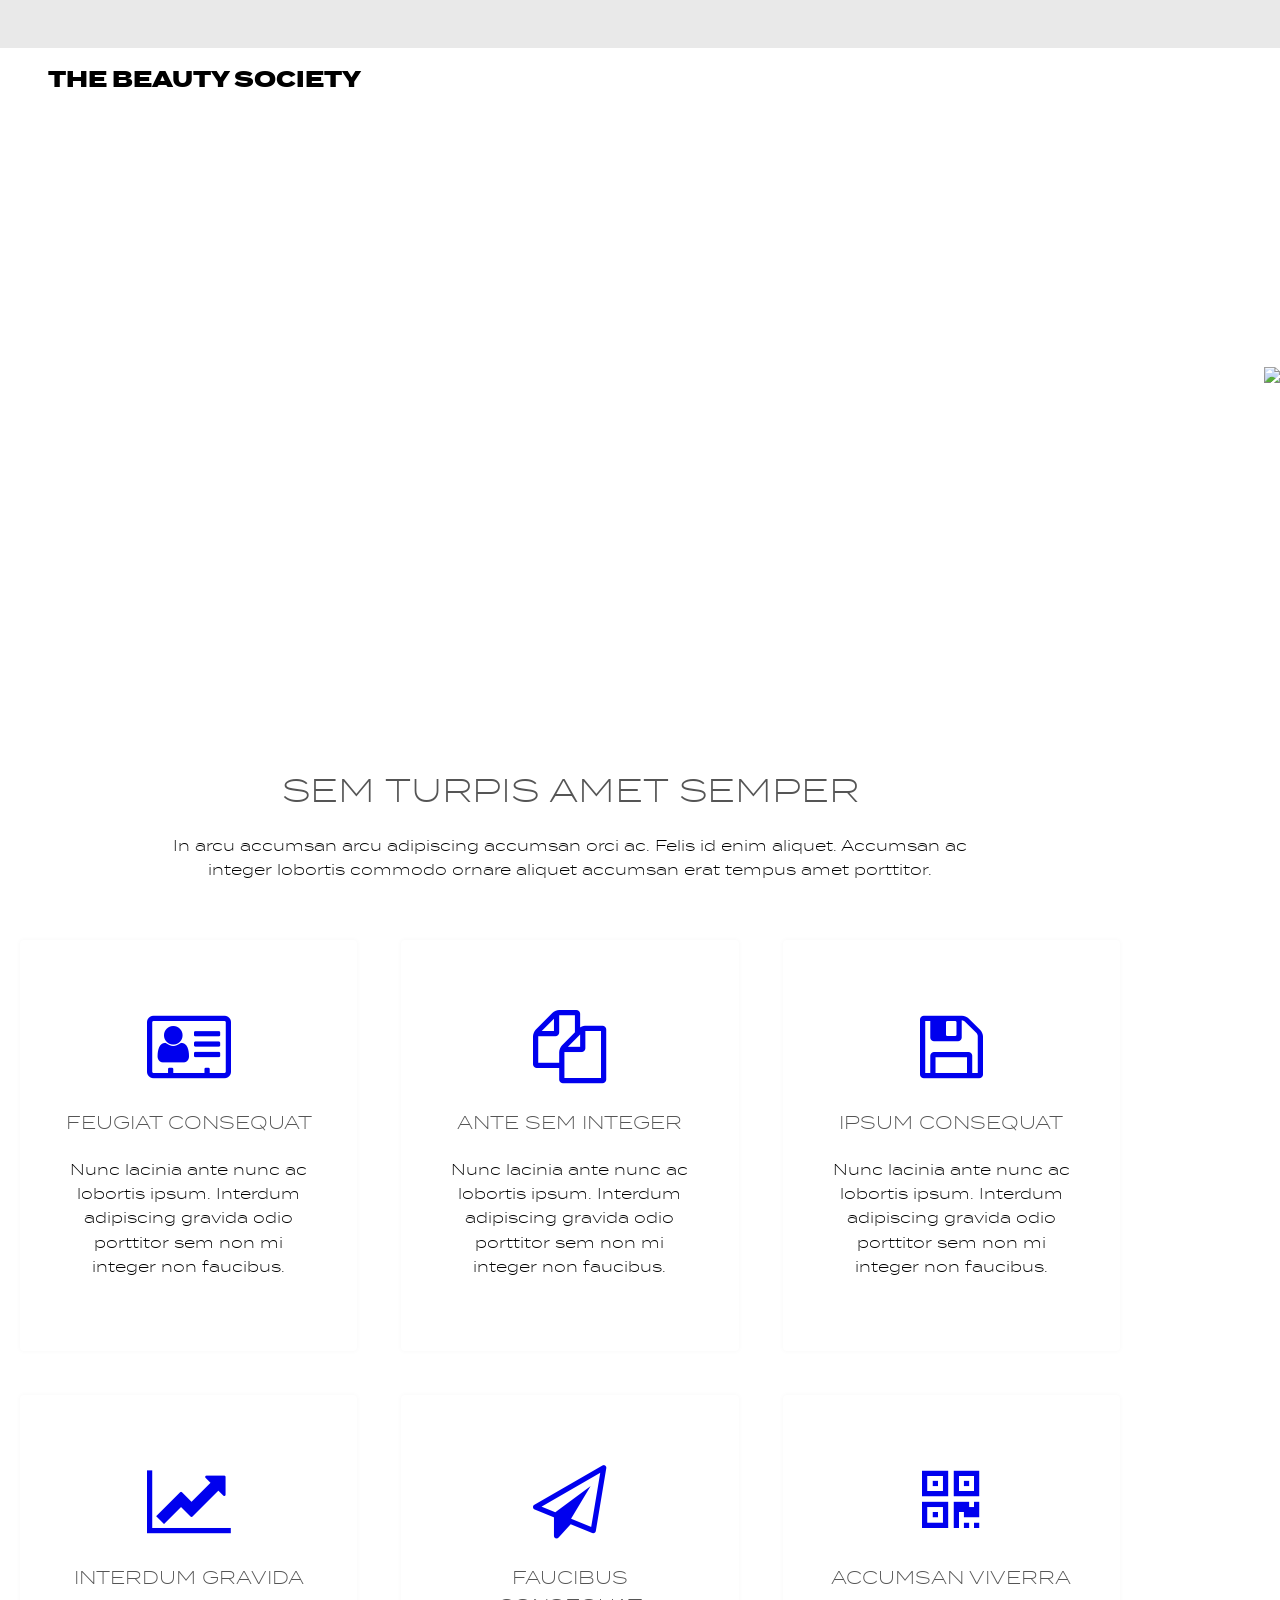
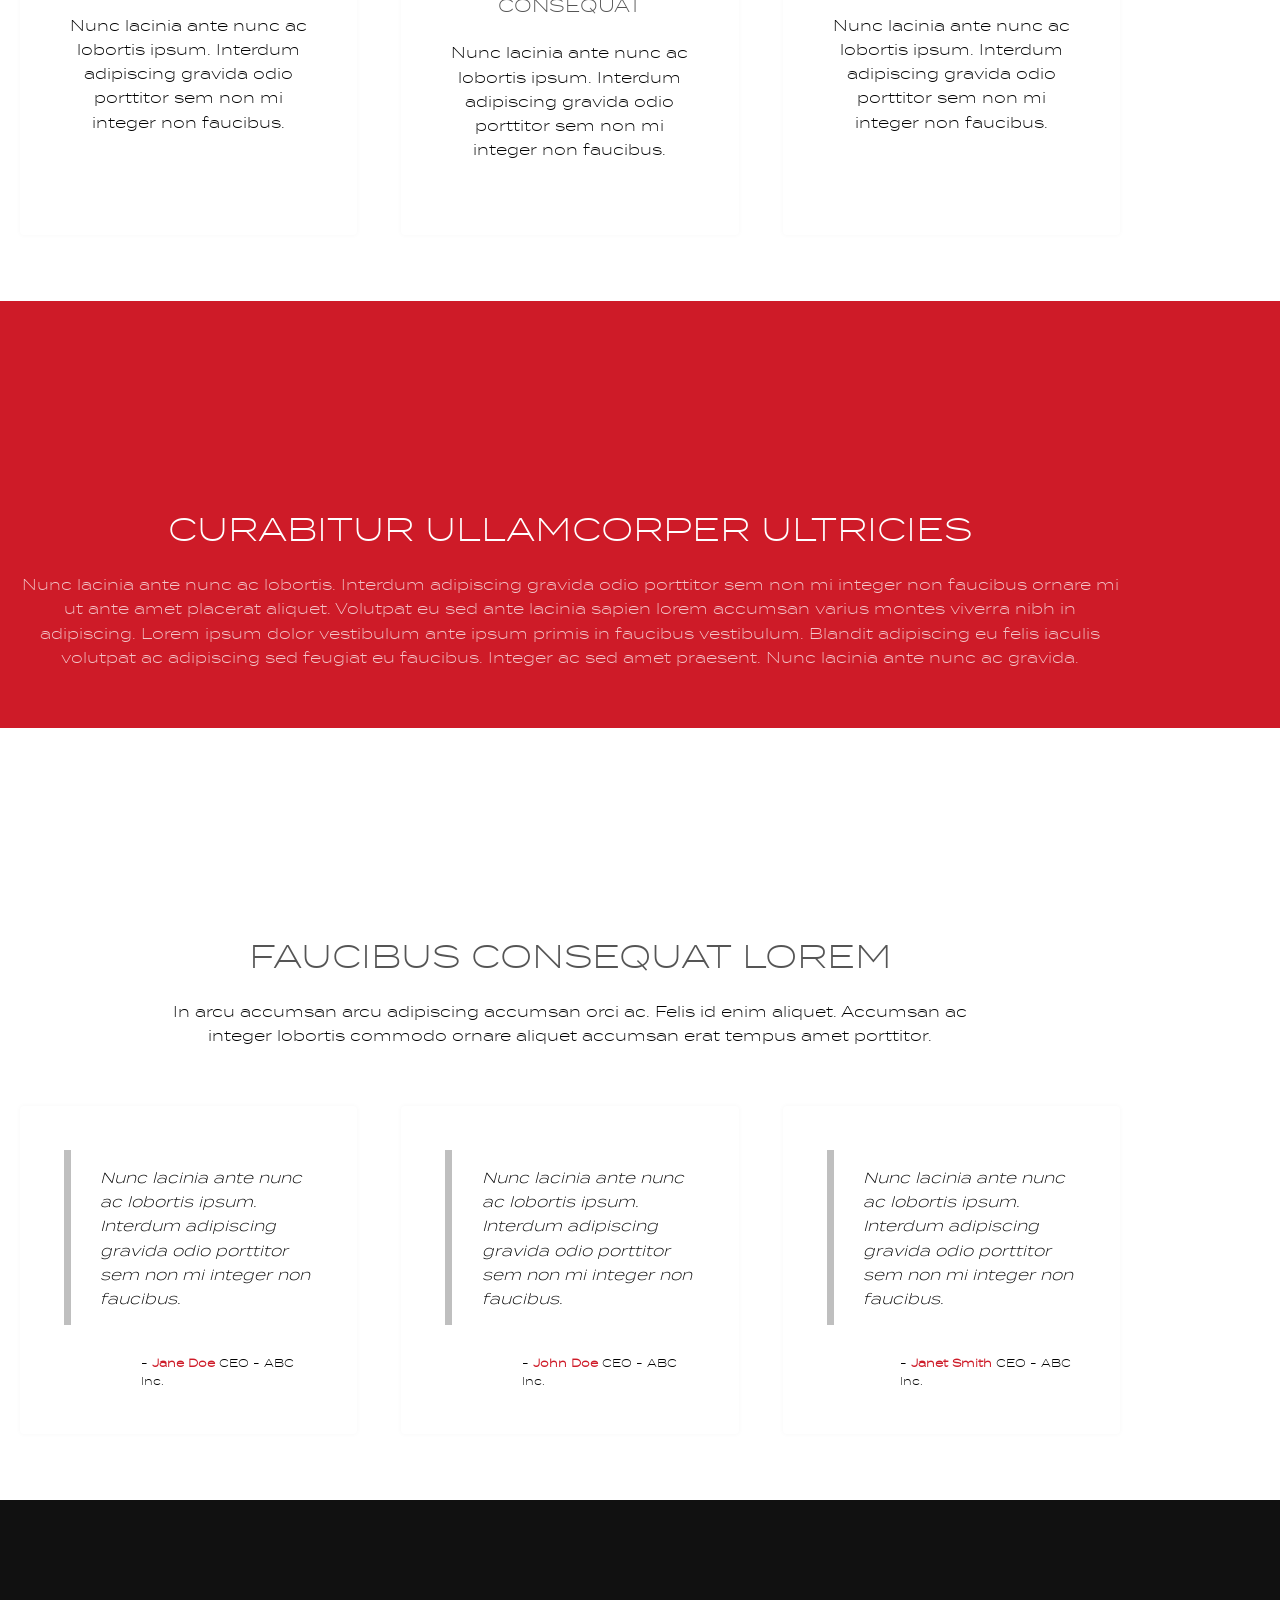
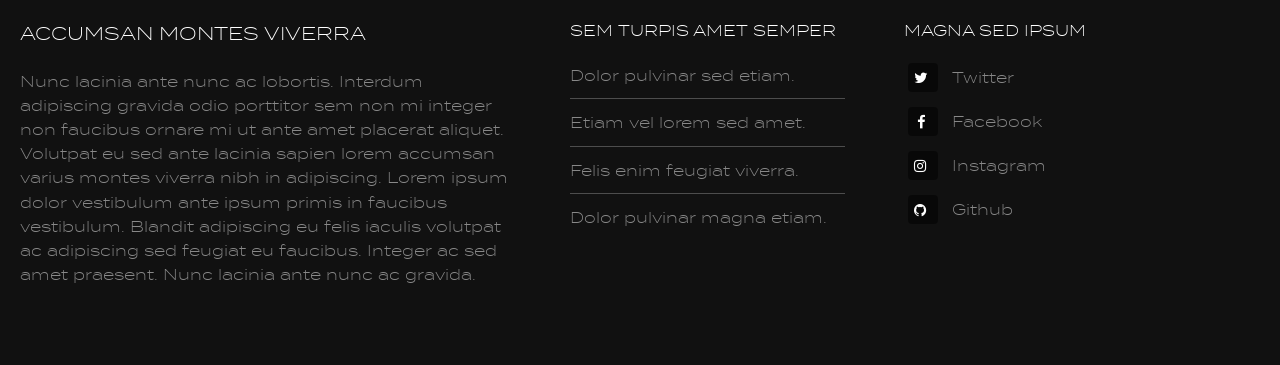
==== index.html @ 1950d548 "Add files via upload" ====
<!DOCTYPE HTML>

<html>
	<head>
		<title>The Beauty Society - Yorkville</title>
		<meta charset="utf-8" />
		<meta name="viewport" content="width=device-width, initial-scale=1, user-scalable=no" />
		<meta name="description" content="" />
		<meta name="keywords" content="" />
		<link rel="stylesheet" href="assets/css/main.css" />
	</head>
	<body class="is-preload">

		<!-- Header -->
			<header id="header">
				<a class="logo" href="index.html">THE BEAUTY SOCIETY</a>
			</header>

		<!-- Banner -->
			<section id="banner">
				<div class="inner">
					<h1>Relax & Renew</h1>
					<p>Our experts provide an array of injection services such as Botox, Dysport, Dermal Fillers, PRP , and others that all reduce the appearance of ageing and give your face, hair and body smoother and younger appearance.</p>
				</div>
				<div class="inner_banner">
					<img src="images/1.jpg">
				</div>
				
			</section>

		<!-- Highlights -->
			<section class="wrapper">
				<div class="inner">
					<header class="special">
						<h2>Sem turpis amet semper</h2>
						<p>In arcu accumsan arcu adipiscing accumsan orci ac. Felis id enim aliquet. Accumsan ac integer lobortis commodo ornare aliquet accumsan erat tempus amet porttitor.</p>
					</header>
					<div class="highlights">
						<section>
							<div class="content">
								<header>
									<a href="#" class="icon fa-vcard-o"><span class="label">Icon</span></a>
									<h3>Feugiat consequat</h3>
								</header>
								<p>Nunc lacinia ante nunc ac lobortis ipsum. Interdum adipiscing gravida odio porttitor sem non mi integer non faucibus.</p>
							</div>
						</section>
						<section>
							<div class="content">
								<header>
									<a href="#" class="icon fa-files-o"><span class="label">Icon</span></a>
									<h3>Ante sem integer</h3>
								</header>
								<p>Nunc lacinia ante nunc ac lobortis ipsum. Interdum adipiscing gravida odio porttitor sem non mi integer non faucibus.</p>
							</div>
						</section>
						<section>
							<div class="content">
								<header>
									<a href="#" class="icon fa-floppy-o"><span class="label">Icon</span></a>
									<h3>Ipsum consequat</h3>
								</header>
								<p>Nunc lacinia ante nunc ac lobortis ipsum. Interdum adipiscing gravida odio porttitor sem non mi integer non faucibus.</p>
							</div>
						</section>
						<section>
							<div class="content">
								<header>
									<a href="#" class="icon fa-line-chart"><span class="label">Icon</span></a>
									<h3>Interdum gravida</h3>
								</header>
								<p>Nunc lacinia ante nunc ac lobortis ipsum. Interdum adipiscing gravida odio porttitor sem non mi integer non faucibus.</p>
							</div>
						</section>
						<section>
							<div class="content">
								<header>
									<a href="#" class="icon fa-paper-plane-o"><span class="label">Icon</span></a>
									<h3>Faucibus consequat</h3>
								</header>
								<p>Nunc lacinia ante nunc ac lobortis ipsum. Interdum adipiscing gravida odio porttitor sem non mi integer non faucibus.</p>
							</div>
						</section>
						<section>
							<div class="content">
								<header>
									<a href="#" class="icon fa-qrcode"><span class="label">Icon</span></a>
									<h3>Accumsan viverra</h3>
								</header>
								<p>Nunc lacinia ante nunc ac lobortis ipsum. Interdum adipiscing gravida odio porttitor sem non mi integer non faucibus.</p>
							</div>
						</section>
					</div>
				</div>
			</section>

		<!-- CTA -->
			<section id="cta" class="wrapper">
				<div class="inner">
					<h2>Curabitur ullamcorper ultricies</h2>
					<p>Nunc lacinia ante nunc ac lobortis. Interdum adipiscing gravida odio porttitor sem non mi integer non faucibus ornare mi ut ante amet placerat aliquet. Volutpat eu sed ante lacinia sapien lorem accumsan varius montes viverra nibh in adipiscing. Lorem ipsum dolor vestibulum ante ipsum primis in faucibus vestibulum. Blandit adipiscing eu felis iaculis volutpat ac adipiscing sed feugiat eu faucibus. Integer ac sed amet praesent. Nunc lacinia ante nunc ac gravida.</p>
				</div>
			</section>

		<!-- Testimonials -->
			<section class="wrapper">
				<div class="inner">
					<header class="special">
						<h2>Faucibus consequat lorem</h2>
						<p>In arcu accumsan arcu adipiscing accumsan orci ac. Felis id enim aliquet. Accumsan ac integer lobortis commodo ornare aliquet accumsan erat tempus amet porttitor.</p>
					</header>
					<div class="testimonials">
						<section>
							<div class="content">
								<blockquote>
									<p>Nunc lacinia ante nunc ac lobortis ipsum. Interdum adipiscing gravida odio porttitor sem non mi integer non faucibus.</p>
								</blockquote>
								<div class="author">
									<div class="image">
								<!-- 		<img src="images/pic01.jpg" alt="" /> -->
									</div>
									<p class="credit">- <strong>Jane Doe</strong> <span>CEO - ABC Inc.</span></p>
								</div>
							</div>
						</section>
						<section>
							<div class="content">
								<blockquote>
									<p>Nunc lacinia ante nunc ac lobortis ipsum. Interdum adipiscing gravida odio porttitor sem non mi integer non faucibus.</p>
								</blockquote>
								<div class="author">
									<div class="image">
								<!-- 		<img src="images/pic03.jpg" alt="" /> -->
									</div>
									<p class="credit">- <strong>John Doe</strong> <span>CEO - ABC Inc.</span></p>
								</div>
							</div>
						</section>
						<section>
							<div class="content">
								<blockquote>
									<p>Nunc lacinia ante nunc ac lobortis ipsum. Interdum adipiscing gravida odio porttitor sem non mi integer non faucibus.</p>
								</blockquote>
								<div class="author">
									<div class="image">
							<!-- 			<img src="images/pic02.jpg" alt="" /> -->
									</div>
									<p class="credit">- <strong>Janet Smith</strong> <span>CEO - ABC Inc.</span></p>
								</div>
							</div>
						</section>
					</div>
				</div>
			</section>

		<!-- Footer -->
			<footer id="footer">
				<div class="inner">
					<div class="content">
						<section>
							<h3>Accumsan montes viverra</h3>
							<p>Nunc lacinia ante nunc ac lobortis. Interdum adipiscing gravida odio porttitor sem non mi integer non faucibus ornare mi ut ante amet placerat aliquet. Volutpat eu sed ante lacinia sapien lorem accumsan varius montes viverra nibh in adipiscing. Lorem ipsum dolor vestibulum ante ipsum primis in faucibus vestibulum. Blandit adipiscing eu felis iaculis volutpat ac adipiscing sed feugiat eu faucibus. Integer ac sed amet praesent. Nunc lacinia ante nunc ac gravida.</p>
						</section>
						<section>
							<h4>Sem turpis amet semper</h4>
							<ul class="alt">
								<li><a href="#">Dolor pulvinar sed etiam.</a></li>
								<li><a href="#">Etiam vel lorem sed amet.</a></li>
								<li><a href="#">Felis enim feugiat viverra.</a></li>
								<li><a href="#">Dolor pulvinar magna etiam.</a></li>
							</ul>
						</section>
						<section>
							<h4>Magna sed ipsum</h4>
							<ul class="plain">
								<li><a href="#"><i class="icon fa-twitter">&nbsp;</i>Twitter</a></li>
								<li><a href="#"><i class="icon fa-facebook">&nbsp;</i>Facebook</a></li>
								<li><a href="#"><i class="icon fa-instagram">&nbsp;</i>Instagram</a></li>
								<li><a href="#"><i class="icon fa-github">&nbsp;</i>Github</a></li>
							</ul>
						</section>
					</div>
				</div>
			</footer>

		<!-- Scripts -->
			<script src="assets/js/jquery.min.js"></script>
			<script src="assets/js/browser.min.js"></script>
			<script src="assets/js/breakpoints.min.js"></script>
			<script src="assets/js/util.js"></script>
			<script src="assets/js/main.js"></script>

	</body>
</html>
---- assets/css/main.css ----
@import url(font-awesome.min.css);
@import url("https://fonts.googleapis.com/css?family=Raleway:200,300,400,500,600");

@font-face {
    font-family: 'terminabold';
    src: url('fonts/termina-bold-webfont.woff2') format('woff2'),
         url('fonts/termina-bold-webfont.woff') format('woff');
    font-weight: normal;
    font-style: normal;

}




@font-face {
    font-family: 'terminaheavy';
    src: url('fonts/termina-heavy-webfont.woff2') format('woff2'),
         url('fonts/termina-heavy-webfont.woff') format('woff');
    font-weight: normal;
    font-style: normal;

}




@font-face {
    font-family: 'terminalight';
    src: url('fonts/termina-light-webfont.woff2') format('woff2'),
         url('fonts/termina-light-webfont.woff') format('woff');
    font-weight: normal;
    font-style: normal;

}



@-ms-viewport {
  width: device-width; }
body {
  -ms-overflow-style: scrollbar; }

@media screen and (max-width: 480px) {
  html, body {
    min-width: 320px; } }
html {
  box-sizing: border-box; }

*, *:before, *:after {
  box-sizing: inherit; }

body {
  background: #ffffff; }
  body.is-preload *, body.is-preload *:before, body.is-preload *:after {
    -moz-animation: none !important;
    -webkit-animation: none !important;
    -ms-animation: none !important;
    animation: none !important;
    -moz-transition: none !important;
    -webkit-transition: none !important;
    -ms-transition: none !important;
    transition: none !important; }

html, body, div, span, applet, object,
iframe, h1, h2, h3, h4, h5, h6, p, blockquote,
pre, a, abbr, acronym, address, big, cite,
code, del, dfn, em, img, ins, kbd, q, s, samp,
small, strike, strong, sub, sup, tt, var, b,
u, i, center, dl, dt, dd, ol, ul, li, fieldset,
form, label, legend, table, caption, tbody,
tfoot, thead, tr, th, td, article, aside,
canvas, details, embed, figure, figcaption,
footer, header, hgroup, menu, nav, output, ruby,
section, summary, time, mark, audio, video {
  margin: 0;
  padding: 0;
  border: 0;
  font-size: 100%;
  font: inherit;
  vertical-align: baseline; }

article, aside, details, figcaption, figure,
footer, header, hgroup, menu, nav, section {
  display: block; }

ol, ul {
  list-style: none; }

blockquote, q {
  quotes: none; }
  blockquote:before, blockquote:after, q:before, q:after {
    content: '';
    content: none; }

table {
  border-collapse: collapse;
  border-spacing: 0; }

body {
  -webkit-text-size-adjust: none; }

mark {
  background-color: transparent;
  color: inherit; }

input::-moz-focus-inner {
  border: 0;
  padding: 0; }

input, select, textarea {
  -moz-appearance: none;
  -webkit-appearance: none;
  -ms-appearance: none;
  appearance: none; }

/* Typography */
html {
  font-size: 13pt; }
  @media screen and (max-width: 1680px) {
    html {
      font-size: 11pt; } }
  @media screen and (max-width: 980px) {
    html {
      font-size: 12pt; } }
  @media screen and (max-width: 480px) {
    html {
      font-size: 11pt; } }

body {
  background-color: #ffffff;
  color: #000000; }

.logo{
  font-family: 'terminaheavy', sans-serif;
  font-size: 1rem;
  line-height: 1.65; }
body{
  font-family: 'terminalight', sans-serif;
  font-size: 1rem;
  line-height: 1.65; }


strong, b {
  font-weight: 600; }

em, i {
  font-style: italic; }

p {
  margin: 0 0 2rem 0; }

header.special {
  text-align: center;
  margin-bottom: 4rem; }
  header.special p {
    max-width: 75%;
    margin-left: auto;
    margin-right: auto; }

h1, h2, h3, h4, h5, h6 {
  font-weight: 300;
  line-height: 1.5;
  text-transform: uppercase;
  margin: 0 0 1.5rem 0; }
  h1 a, h2 a, h3 a, h4 a, h5 a, h6 a {
    color: inherit;
    text-decoration: none; }

h1 {
  font-size: 2rem;
  line-height: 1.2; }

h2 {
  font-size: 2.25rem;
  line-height: 1.3; }

h3 {
  font-size: 1.25rem; }

h4 {
  font-size: 1rem; }

h5 {
  font-size: 0.9rem; }

h6 {
  font-size: 0.7rem; }

@media screen and (max-width: 736px) {
  h1 {
    font-size: 2.75rem;
    line-height: 1.3; }

  h2 {
    font-size: 1.75rem;
    line-height: 1.5; }

  h3 {
    font-size: 1.25rem; } }
sub {
  font-size: 0.8rem;
  position: relative;
  top: 0.5rem; }

sup {
  font-size: 0.8rem;
  position: relative;
  top: -0.5rem; }

blockquote {
  border-left: solid 0.5rem;
  font-style: italic;
  margin: 0 0 2rem 0;
  padding: 1rem 0 1rem 2rem; }

code {
  border-radius: 4px;
  border: solid 1px;
  font-family: "Courier New", monospace;
  font-size: 0.9rem;
  margin: 0 0.25rem;
  padding: 0.25rem 0.65rem; }

pre {
  -webkit-overflow-scrolling: touch;
  font-family: "Courier New", monospace;
  font-size: 0.9rem;
  margin: 0 0 2rem 0; }
  pre code {
    display: block;
    line-height: 1.75;
    padding: 1rem 1.5rem;
    overflow-x: auto; }

hr {
  border: 0;
  border-bottom: solid 1px;
  margin: 2rem 0; }
  hr.major {
    margin: 4rem 0; }

input, select, textarea {
  color: #555555; }

strong, b {
  color: #555555; }

h1, h2, h3, h4, h5, h6 {
  color: #555555; }

blockquote {
  border-left-color: rgba(0, 0, 0, 0.25); }

code {
  background: rgba(0, 0, 0, 0.075);
  border-color: rgba(0, 0, 0, 0.25); }

hr {
  border-bottom-color: rgba(0, 0, 0, 0.25); }

/* Inner */
.inner {
  margin: 20px;
  margin-top: 60px;
  width: 75rem;
  max-width: calc(100% - 6rem); }
  @media screen and (max-width: 480px) {
    .inner {
      max-width: calc(100% - 3rem); } }

/* Button */
input[type="submit"],
input[type="reset"],
input[type="button"],
button,
.button {
  -moz-appearance: none;
  -webkit-appearance: none;
  -ms-appearance: none;
  appearance: none;
  -moz-transition: background-color 0.2s ease-in-out, box-shadow 0.2s ease-in-out, color 0.2s ease-in-out;
  -webkit-transition: background-color 0.2s ease-in-out, box-shadow 0.2s ease-in-out, color 0.2s ease-in-out;
  -ms-transition: background-color 0.2s ease-in-out, box-shadow 0.2s ease-in-out, color 0.2s ease-in-out;
  transition: background-color 0.2s ease-in-out, box-shadow 0.2s ease-in-out, color 0.2s ease-in-out;
  border: 0;
  border-radius: 4px;
  cursor: pointer;
  display: inline-block;
  font-weight: 600;
  height: 3.25rem;
  line-height: 3.25rem;
  padding: 0 1.75rem;
  text-align: center;
  text-decoration: none;
  white-space: nowrap; }
  input[type="submit"].small,
  input[type="reset"].small,
  input[type="button"].small,
  button.small,
  .button.small {
    font-size: 0.8rem;
    height: 2.4375rem;
    line-height: 2.4375rem;
    padding: 0 1.25rem; }
  input[type="submit"].large,
  input[type="reset"].large,
  input[type="button"].large,
  button.large,
  .button.large {
    font-size: 1.35rem;
    height: 4.0625rem;
    line-height: 4.0625rem;
    padding: 0 2rem; }
  input[type="submit"].wide,
  input[type="reset"].wide,
  input[type="button"].wide,
  button.wide,
  .button.wide {
    min-width: 13rem; }
  input[type="submit"].icon:before,
  input[type="reset"].icon:before,
  input[type="button"].icon:before,
  button.icon:before,
  .button.icon:before {
    margin-right: 0.5rem; }
  input[type="submit"].fit,
  input[type="reset"].fit,
  input[type="button"].fit,
  button.fit,
  .button.fit {
    width: 100%; }
  input[type="submit"].disabled, input[type="submit"]:disabled,
  input[type="reset"].disabled,
  input[type="reset"]:disabled,
  input[type="button"].disabled,
  input[type="button"]:disabled,
  button.disabled,
  button:disabled,
  .button.disabled,
  .button:disabled {
    pointer-events: none;
    opacity: 0.25; }

input[type="submit"],
input[type="reset"],
input[type="button"],
button,
.button {
  background-color: transparent;
  box-shadow: inset 0 0 0 1px #555555;
  color: #555555 !important; }
  input[type="submit"]:hover,
  input[type="reset"]:hover,
  input[type="button"]:hover,
  button:hover,
  .button:hover {
    box-shadow: inset 0 0 0 1px #ce1b28;
    color: #ce1b28 !important; }
    input[type="submit"]:hover:active,
    input[type="reset"]:hover:active,
    input[type="button"]:hover:active,
    button:hover:active,
    .button:hover:active {
      background-color: rgba(206, 27, 40, 0.25); }
  input[type="submit"].primary,
  input[type="reset"].primary,
  input[type="button"].primary,
  button.primary,
  .button.primary {
    box-shadow: none;
    background-color: #ce1b28;
    color: #ffffff !important; }
    input[type="submit"].primary:hover,
    input[type="reset"].primary:hover,
    input[type="button"].primary:hover,
    button.primary:hover,
    .button.primary:hover {
      background-color: #e2212f;
      box-shadow: none; }
      input[type="submit"].primary:hover:active,
      input[type="reset"].primary:hover:active,
      input[type="button"].primary:hover:active,
      button.primary:hover:active,
      .button.primary:hover:active {
        background-color: #b71824; }

/* Form */
form {
  margin: 0 0 2rem 0; }

input[type="text"],
input[type="password"],
input[type="email"],
input[type="tel"],
input[type="search"],
input[type="url"],
select,
textarea {
  -moz-appearance: none;
  -webkit-appearance: none;
  -ms-appearance: none;
  appearance: none;
  border-radius: 4px;
  border: none;
  border: solid 1px;
  color: inherit;
  display: block;
  outline: 0;
  padding: 0 1rem;
  text-decoration: none;
  width: 100%; }
  input[type="text"]:invalid,
  input[type="password"]:invalid,
  input[type="email"]:invalid,
  input[type="tel"]:invalid,
  input[type="search"]:invalid,
  input[type="url"]:invalid,
  select:invalid,
  textarea:invalid {
    box-shadow: none; }

label {
  display: block;
  font-size: 1rem;
  font-weight: 600;
  margin: 0 0 1rem 0; }

input[type="text"],
input[type="password"],
input[type="email"],
input[type="tel"],
input[type="search"],
input[type="url"] {
  height: 3.25rem; }

select {
  background-size: 1.25rem;
  background-repeat: no-repeat;
  background-position: calc(100% - 1rem) center;
  height: 3.25rem;
  padding-right: 3.25rem;
  text-overflow: ellipsis; }
  select:focus::-ms-value {
    background-color: transparent; }
  select::-ms-expand {
    display: none; }

textarea {
  padding: 0.75rem 1rem; }

input[type="checkbox"],
input[type="radio"] {
  -moz-appearance: none;
  -webkit-appearance: none;
  -ms-appearance: none;
  appearance: none;
  display: block;
  float: left;
  margin-right: -2rem;
  opacity: 0;
  width: 1rem;
  z-index: -1; }
  input[type="checkbox"] + label,
  input[type="radio"] + label {
    text-decoration: none;
    cursor: pointer;
    display: inline-block;
    font-size: 1rem;
    font-weight: 400;
    padding-left: 2.825rem;
    padding-right: 0.875rem;
    position: relative; }
    input[type="checkbox"] + label:before,
    input[type="radio"] + label:before {
      -moz-osx-font-smoothing: grayscale;
      -webkit-font-smoothing: antialiased;
      font-family: FontAwesome;
      font-style: normal;
      font-weight: normal;
      text-transform: none !important; }
    input[type="checkbox"] + label:before,
    input[type="radio"] + label:before {
      border-radius: 4px;
      border: solid 1px;
      content: '';
      display: inline-block;
      height: 1.95rem;
      left: 0;
      line-height: 1.86875rem;
      position: absolute;
      text-align: center;
      top: -0.1625rem;
      width: 1.95rem; }
  input[type="checkbox"]:checked + label:before,
  input[type="radio"]:checked + label:before {
    content: '\f00c'; }

input[type="checkbox"] + label:before {
  border-radius: 4px; }

input[type="radio"] + label:before {
  border-radius: 100%; }

::-webkit-input-placeholder {
  opacity: 1.0; }

:-moz-placeholder {
  opacity: 1.0; }

::-moz-placeholder {
  opacity: 1.0; }

:-ms-input-placeholder {
  opacity: 1.0; }

label {
  color: #555555; }

input[type="text"],
input[type="password"],
input[type="email"],
input[type="tel"],
input[type="search"],
input[type="url"],
select,
textarea {
  background-color: rgba(0, 0, 0, 0.075);
  border-color: rgba(0, 0, 0, 0.25); }
  input[type="text"]:focus,
  input[type="password"]:focus,
  input[type="email"]:focus,
  input[type="tel"]:focus,
  input[type="search"]:focus,
  input[type="url"]:focus,
  select:focus,
  textarea:focus {
    border-color: #ce1b28;
    box-shadow: 0 0 0 1px #ce1b28; }

select {
  background-image: url("data:image/svg+xml;charset=utf8,%3Csvg xmlns='http://www.w3.org/2000/svg' width='40' height='40' preserveAspectRatio='none' viewBox='0 0 40 40'%3E%3Cpath d='M9.4,12.3l10.4,10.4l10.4-10.4c0.2-0.2,0.5-0.4,0.9-0.4c0.3,0,0.6,0.1,0.9,0.4l3.3,3.3c0.2,0.2,0.4,0.5,0.4,0.9 c0,0.4-0.1,0.6-0.4,0.9L20.7,31.9c-0.2,0.2-0.5,0.4-0.9,0.4c-0.3,0-0.6-0.1-0.9-0.4L4.3,17.3c-0.2-0.2-0.4-0.5-0.4-0.9 c0-0.4,0.1-0.6,0.4-0.9l3.3-3.3c0.2-0.2,0.5-0.4,0.9-0.4S9.1,12.1,9.4,12.3z' fill='rgba(0, 0, 0, 0.25)' /%3E%3C/svg%3E"); }
  select option {
    color: #444444;
    background-color: #ffffff; }

input[type="checkbox"] + label,
input[type="radio"] + label {
  color: #444444; }
  input[type="checkbox"] + label:before,
  input[type="radio"] + label:before {
    background: rgba(0, 0, 0, 0.075);
    border-color: rgba(0, 0, 0, 0.25); }
input[type="checkbox"]:checked + label:before,
input[type="radio"]:checked + label:before {
  background-color: #ce1b28;
  border-color: #ce1b28;
  color: #ffffff; }
input[type="checkbox"]:focus + label:before,
input[type="radio"]:focus + label:before {
  border-color: #ce1b28;
  box-shadow: 0 0 0 1px #ce1b28; }

::-webkit-input-placeholder {
  color: #bbbbbb !important; }

:-moz-placeholder {
  color: #bbbbbb !important; }

::-moz-placeholder {
  color: #bbbbbb !important; }

:-ms-input-placeholder {
  color: #bbbbbb !important; }

/* List */
ol {
  list-style: decimal;
  margin: 0 0 2rem 0;
  padding-left: 1.25rem; }
  ol li {
    padding-left: 0.25rem; }

ul {
  list-style: disc;
  margin: 0 0 2rem 0;
  padding-left: 1rem; }
  ul li {
    padding-left: 0.325rem; }
  ul.plain {
    list-style: none;
    padding-left: 0; }
    ul.plain li {
      margin-bottom: 1rem; }
      ul.plain li .icon {
        border-radius: 4px;
        color: #ffffff;
        display: inline-block;
        margin-right: 1rem;
        text-align: center;
        width: 2rem;
        height: 2rem;
        line-height: 2rem;
        background: rgba(0, 0, 0, 0.5); }
  ul.alt {
    list-style: none;
    padding-left: 0; }
    ul.alt li {
      border-top: solid 1px;
      padding: 0.75rem 0; }
      ul.alt li:first-child {
        border-top: 0;
        padding-top: 0; }
      ul.alt li:last-child {
        padding-bottom: 0; }

dl {
  margin: 0 0 2rem 0; }
  dl dt {
    display: block;
    font-weight: 600;
    margin: 0 0 1rem 0; }
  dl dd {
    margin-left: 1.5rem; }

ul.alt li {
  border-top-color: rgba(0, 0, 0, 0.25); }

/* Table */
.table-wrapper {
  -webkit-overflow-scrolling: touch;
  overflow-x: auto; }

table {
  margin: 0 0 2rem 0;
  width: 100%; }
  table tbody tr {
    border: solid 1px;
    border-left: 0;
    border-right: 0; }
  table td {
    padding: 0.75rem 0.75rem; }
  table th {
    font-size: 0.9rem;
    font-weight: 600;
    padding: 0 0.75rem 0.75rem 0.75rem;
    text-align: left; }
  table thead {
    border-bottom: solid 2px; }
  table tfoot {
    border-top: solid 2px; }
  table.alt {
    border-collapse: separate; }
    table.alt tbody tr td {
      border: solid 1px;
      border-left-width: 0;
      border-top-width: 0; }
      table.alt tbody tr td:first-child {
        border-left-width: 1px; }
    table.alt tbody tr:first-child td {
      border-top-width: 1px; }
    table.alt thead {
      border-bottom: 0; }
    table.alt tfoot {
      border-top: 0; }

table tbody tr {
  border-color: rgba(0, 0, 0, 0.25); }
  table tbody tr:nth-child(2n + 1) {
    background-color: rgba(0, 0, 0, 0.075); }
table th {
  color: #555555; }
table thead {
  border-bottom-color: rgba(0, 0, 0, 0.25); }
table tfoot {
  border-top-color: rgba(0, 0, 0, 0.25); }
table.alt tbody tr td {
  border-color: rgba(0, 0, 0, 0.25); }

/* Highlights */
.highlights {
  width: 100%;
  margin: 2.5rem 0;
  display: -moz-flex;
  display: -webkit-flex;
  display: -ms-flex;
  display: flex;
  -moz-flex-wrap: wrap;
  -webkit-flex-wrap: wrap;
  -ms-flex-wrap: wrap;
  flex-wrap: wrap;
  -moz-align-items: -moz-stretch;
  -webkit-align-items: -webkit-stretch;
  -ms-align-items: -ms-stretch;
  align-items: stretch; }
  .highlights > * {
    -moz-flex-shrink: 1;
    -webkit-flex-shrink: 1;
    -ms-flex-shrink: 1;
    flex-shrink: 1;
    -moz-flex-grow: 0;
    -webkit-flex-grow: 0;
    -ms-flex-grow: 0;
    flex-grow: 0; }
  .highlights > * {
    width: 33.3333333333%; }
  .highlights > * {
    padding: 1.5rem;
    width: calc(33.3333333333% + 1rem); }
  .highlights > :nth-child(-n + 3) {
    padding-top: 0; }
  .highlights > :nth-last-child(-n + 3) {
    padding-bottom: 0; }
  .highlights > :nth-child(3n + 1) {
    padding-left: 0; }
  .highlights > :nth-child(3n) {
    padding-right: 0; }
  .highlights > :nth-child(3n + 1),
  .highlights > :nth-child(3n) {
    width: calc(33.3333333333% + -0.5rem); }
  .highlights .content {
    border-radius: 4px;
    height: 100%;
    padding: 3rem;
    text-align: center; }
    .highlights .content .icon {
      font-size: 5rem; }
  .highlights > div > :last-child {
    margin-bottom: 0; }
  @media screen and (max-width: 980px) {
    .highlights > * {
      width: 50%; }
    .highlights > * {
      padding: 1rem;
      width: calc(33.3333333333% + 0.6666666667rem); }
    .highlights > :nth-child(-n + 3) {
      padding-top: 1rem; }
    .highlights > :nth-last-child(-n + 3) {
      padding-bottom: 1rem; }
    .highlights > :nth-child(3n + 1) {
      padding-left: 1rem; }
    .highlights > :nth-child(3n) {
      padding-right: 1rem; }
    .highlights > :nth-child(3n + 1),
    .highlights > :nth-child(3n) {
      padding: 1rem;
      width: calc(50% + 1rem); }
    .highlights > * {
      padding: 1rem;
      width: calc(50% + 1rem); }
    .highlights > :nth-child(-n + 2) {
      padding-top: 0; }
    .highlights > :nth-last-child(-n + 2) {
      padding-bottom: 0; }
    .highlights > :nth-child(2n + 1) {
      padding-left: 0; }
    .highlights > :nth-child(2n) {
      padding-right: 0; }
    .highlights > :nth-child(2n + 1),
    .highlights > :nth-child(2n) {
      width: calc(50% + 0rem); }
    .highlights .content {
      padding: 2rem; } }
  @media screen and (max-width: 736px) {
    .highlights > * {
      width: 100%; }
    .highlights > * {
      padding: 1rem;
      width: calc(33.3333333333% + 0.6666666667rem); }
    .highlights > :nth-child(-n + 3) {
      padding-top: 1rem; }
    .highlights > :nth-last-child(-n + 3) {
      padding-bottom: 1rem; }
    .highlights > :nth-child(3n + 1) {
      padding-left: 1rem; }
    .highlights > :nth-child(3n) {
      padding-right: 1rem; }
    .highlights > :nth-child(3n + 1),
    .highlights > :nth-child(3n) {
      padding: 1rem;
      width: calc(100% + 2rem); }
    .highlights > * {
      padding: 1rem;
      width: calc(50% + 1rem); }
    .highlights > :nth-child(-n + 2) {
      padding-top: 1rem; }
    .highlights > :nth-last-child(-n + 2) {
      padding-bottom: 1rem; }
    .highlights > :nth-child(2n + 1) {
      padding-left: 1rem; }
    .highlights > :nth-child(2n) {
      padding-right: 1rem; }
    .highlights > :nth-child(2n + 1),
    .highlights > :nth-child(2n) {
      padding: 1rem;
      width: calc(100% + 2rem); }
    .highlights > * {
      padding: 1rem;
      width: calc(100% + 2rem); }
    .highlights > :nth-child(-n + 1) {
      padding-top: 0; }
    .highlights > :nth-last-child(-n + 1) {
      padding-bottom: 0; }
    .highlights > :nth-child(1n + 1) {
      padding-left: 0; }
    .highlights > :nth-child(1n) {
      padding-right: 0; }
    .highlights > :nth-child(1n + 1),
    .highlights > :nth-child(1n) {
      width: calc(100% + 1rem); } }

.highlights .content {
  background: #ffffff;
  box-shadow: 0px 0px 4px 1px rgba(0, 0, 0, 0.025); }

/* Testimonials */
.testimonials {
  margin: 2.5rem 0;
  width: 100%;
  display: -moz-flex;
  display: -webkit-flex;
  display: -ms-flex;
  display: flex;
  -moz-flex-wrap: wrap;
  -webkit-flex-wrap: wrap;
  -ms-flex-wrap: wrap;
  flex-wrap: wrap;
  -moz-align-items: -moz-stretch;
  -webkit-align-items: -webkit-stretch;
  -ms-align-items: -ms-stretch;
  align-items: stretch; }
  .testimonials > * {
    -moz-flex-shrink: 1;
    -webkit-flex-shrink: 1;
    -ms-flex-shrink: 1;
    flex-shrink: 1;
    -moz-flex-grow: 0;
    -webkit-flex-grow: 0;
    -ms-flex-grow: 0;
    flex-grow: 0; }
  .testimonials > * {
    width: 33.3333333333%; }
  .testimonials > * {
    padding: 1.5rem;
    width: calc(33.3333333333% + 1rem); }
  .testimonials > :nth-child(-n + 3) {
    padding-top: 0; }
  .testimonials > :nth-last-child(-n + 3) {
    padding-bottom: 0; }
  .testimonials > :nth-child(3n + 1) {
    padding-left: 0; }
  .testimonials > :nth-child(3n) {
    padding-right: 0; }
  .testimonials > :nth-child(3n + 1),
  .testimonials > :nth-child(3n) {
    width: calc(33.3333333333% + -0.5rem); }
  .testimonials .content {
    border-radius: 4px;
    height: 100%;
    padding: 3rem; }
    .testimonials .content .author {
      display: -moz-flex;
      display: -webkit-flex;
      display: -ms-flex;
      display: flex;
      -moz-align-items: center;
      -webkit-align-items: center;
      -ms-align-items: center;
      align-items: center; }
      .testimonials .content .author blockquote {
        margin: 0; }
      .testimonials .content .author .image {
        margin-right: 2rem;
        width: 20%; }
        .testimonials .content .author .image img {
          border-radius: 100%;
          max-width: 100%; }
    .testimonials .content .credit {
      font-size: 0.75rem; }
    .testimonials .content p:last-child {
      margin: 0; }
  .testimonials > div > :last-child {
    margin-bottom: 0; }
  @media screen and (max-width: 980px) {
    .testimonials > * {
      width: 50%; }
    .testimonials > * {
      padding: 1rem;
      width: calc(33.3333333333% + 0.6666666667rem); }
    .testimonials > :nth-child(-n + 3) {
      padding-top: 1rem; }
    .testimonials > :nth-last-child(-n + 3) {
      padding-bottom: 1rem; }
    .testimonials > :nth-child(3n + 1) {
      padding-left: 1rem; }
    .testimonials > :nth-child(3n) {
      padding-right: 1rem; }
    .testimonials > :nth-child(3n + 1),
    .testimonials > :nth-child(3n) {
      padding: 1rem;
      width: calc(50% + 1rem); }
    .testimonials > * {
      padding: 1rem;
      width: calc(50% + 1rem); }
    .testimonials > :nth-child(-n + 2) {
      padding-top: 0; }
    .testimonials > :nth-last-child(-n + 2) {
      padding-bottom: 0; }
    .testimonials > :nth-child(2n + 1) {
      padding-left: 0; }
    .testimonials > :nth-child(2n) {
      padding-right: 0; }
    .testimonials > :nth-child(2n + 1),
    .testimonials > :nth-child(2n) {
      width: calc(50% + 0rem); }
    .testimonials .content {
      padding: 2rem; } }
  @media screen and (max-width: 736px) {
    .testimonials > * {
      width: 100%; }
    .testimonials > * {
      padding: 1rem;
      width: calc(33.3333333333% + 0.6666666667rem); }
    .testimonials > :nth-child(-n + 3) {
      padding-top: 1rem; }
    .testimonials > :nth-last-child(-n + 3) {
      padding-bottom: 1rem; }
    .testimonials > :nth-child(3n + 1) {
      padding-left: 1rem; }
    .testimonials > :nth-child(3n) {
      padding-right: 1rem; }
    .testimonials > :nth-child(3n + 1),
    .testimonials > :nth-child(3n) {
      padding: 1rem;
      width: calc(100% + 2rem); }
    .testimonials > * {
      padding: 1rem;
      width: calc(50% + 1rem); }
    .testimonials > :nth-child(-n + 2) {
      padding-top: 1rem; }
    .testimonials > :nth-last-child(-n + 2) {
      padding-bottom: 1rem; }
    .testimonials > :nth-child(2n + 1) {
      padding-left: 1rem; }
    .testimonials > :nth-child(2n) {
      padding-right: 1rem; }
    .testimonials > :nth-child(2n + 1),
    .testimonials > :nth-child(2n) {
      padding: 1rem;
      width: calc(100% + 2rem); }
    .testimonials > * {
      padding: 1rem;
      width: calc(100% + 2rem); }
    .testimonials > :nth-child(-n + 1) {
      padding-top: 0; }
    .testimonials > :nth-last-child(-n + 1) {
      padding-bottom: 0; }
    .testimonials > :nth-child(1n + 1) {
      padding-left: 0; }
    .testimonials > :nth-child(1n) {
      padding-right: 0; }
    .testimonials > :nth-child(1n + 1),
    .testimonials > :nth-child(1n) {
      width: calc(100% + 1rem); } }

.testimonials .content {
  background: #ffffff;
  box-shadow: 0px 0px 4px 1px rgba(0, 0, 0, 0.025); }
  .testimonials .content .credit strong {
    color: #ce1b28; }

/* Actions */
ul.actions {
  display: -moz-flex;
  display: -webkit-flex;
  display: -ms-flex;
  display: flex;
  cursor: default;
  list-style: none;
  margin-left: -1rem;
  padding-left: 0; }
  ul.actions li {
    padding: 0 0 0 1rem;
    vertical-align: middle; }
  ul.actions.special {
    -moz-justify-content: center;
    -webkit-justify-content: center;
    -ms-justify-content: center;
    justify-content: center;
    width: calc(100% + 1rem); }
  ul.actions.stacked {
    -moz-flex-direction: column;
    -webkit-flex-direction: column;
    -ms-flex-direction: column;
    flex-direction: column;
    margin-left: 0; }
    ul.actions.stacked li {
      padding: 1.3rem 0 0 0; }
      ul.actions.stacked li:first-child {
        padding-top: 0; }
  ul.actions.fit {
    width: calc(100% + 1rem); }
    ul.actions.fit li {
      -moz-flex-grow: 1;
      -webkit-flex-grow: 1;
      -ms-flex-grow: 1;
      flex-grow: 1;
      -moz-flex-shrink: 1;
      -webkit-flex-shrink: 1;
      -ms-flex-shrink: 1;
      flex-shrink: 1;
      width: 100%; }
      ul.actions.fit li > * {
        width: 100%; }
    ul.actions.fit.stacked {
      width: 100%; }
  @media screen and (max-width: 480px) {
    ul.actions:not(.fixed) {
      -moz-flex-direction: column;
      -webkit-flex-direction: column;
      -ms-flex-direction: column;
      flex-direction: column;
      margin-left: 0;
      width: 100% !important; }
      ul.actions:not(.fixed) li {
        -moz-flex-grow: 1;
        -webkit-flex-grow: 1;
        -ms-flex-grow: 1;
        flex-grow: 1;
        -moz-flex-shrink: 1;
        -webkit-flex-shrink: 1;
        -ms-flex-shrink: 1;
        flex-shrink: 1;
        padding: 1rem 0 0 0;
        text-align: center;
        width: 100%; }
        ul.actions:not(.fixed) li > * {
          width: 100%; }
        ul.actions:not(.fixed) li:first-child {
          padding-top: 0; }
        ul.actions:not(.fixed) li input[type="submit"],
        ul.actions:not(.fixed) li input[type="reset"],
        ul.actions:not(.fixed) li input[type="button"],
        ul.actions:not(.fixed) li button,
        ul.actions:not(.fixed) li .button {
          width: 100%; }
          ul.actions:not(.fixed) li input[type="submit"].icon:before,
          ul.actions:not(.fixed) li input[type="reset"].icon:before,
          ul.actions:not(.fixed) li input[type="button"].icon:before,
          ul.actions:not(.fixed) li button.icon:before,
          ul.actions:not(.fixed) li .button.icon:before {
            margin-left: -0.5rem; } }

/* Grid */
.row {
  display: flex;
  flex-wrap: wrap;
  box-sizing: border-box; }
  .row > * {
    box-sizing: border-box; }
  .row.gtr-uniform > * > :last-child {
    margin-bottom: 0; }

.row > .imp {
  order: -1; }
.row > .col-1 {
  width: 8.3333333333%; }
.row > .off-1 {
  margin-left: 8.3333333333%; }
.row > .col-2 {
  width: 16.6666666667%; }
.row > .off-2 {
  margin-left: 16.6666666667%; }
.row > .col-3 {
  width: 25%; }
.row > .off-3 {
  margin-left: 25%; }
.row > .col-4 {
  width: 33.3333333333%; }
.row > .off-4 {
  margin-left: 33.3333333333%; }
.row > .col-5 {
  width: 41.6666666667%; }
.row > .off-5 {
  margin-left: 41.6666666667%; }
.row > .col-6 {
  width: 50%; }
.row > .off-6 {
  margin-left: 50%; }
.row > .col-7 {
  width: 58.3333333333%; }
.row > .off-7 {
  margin-left: 58.3333333333%; }
.row > .col-8 {
  width: 66.6666666667%; }
.row > .off-8 {
  margin-left: 66.6666666667%; }
.row > .col-9 {
  width: 75%; }
.row > .off-9 {
  margin-left: 75%; }
.row > .col-10 {
  width: 83.3333333333%; }
.row > .off-10 {
  margin-left: 83.3333333333%; }
.row > .col-11 {
  width: 91.6666666667%; }
.row > .off-11 {
  margin-left: 91.6666666667%; }
.row > .col-12 {
  width: 100%; }
.row > .off-12 {
  margin-left: 100%; }
.row.gtr-0 {
  margin-top: 0;
  margin-left: 0rem; }
  .row.gtr-0 > * {
    padding: 0 0 0 0rem; }
  .row.gtr-0.gtr-uniform {
    margin-top: 0rem; }
    .row.gtr-0.gtr-uniform > * {
      padding-top: 0rem; }
.row.gtr-25 {
  margin-top: 0;
  margin-left: -0.75rem; }
  .row.gtr-25 > * {
    padding: 0 0 0 0.75rem; }
  .row.gtr-25.gtr-uniform {
    margin-top: -0.75rem; }
    .row.gtr-25.gtr-uniform > * {
      padding-top: 0.75rem; }
.row.gtr-50 {
  margin-top: 0;
  margin-left: -1.5rem; }
  .row.gtr-50 > * {
    padding: 0 0 0 1.5rem; }
  .row.gtr-50.gtr-uniform {
    margin-top: -1.5rem; }
    .row.gtr-50.gtr-uniform > * {
      padding-top: 1.5rem; }
.row {
  margin-top: 0;
  margin-left: -3rem; }
  .row > * {
    padding: 0 0 0 3rem; }
  .row.gtr-uniform {
    margin-top: -3rem; }
    .row.gtr-uniform > * {
      padding-top: 3rem; }
.row.gtr-150 {
  margin-top: 0;
  margin-left: -4.5rem; }
  .row.gtr-150 > * {
    padding: 0 0 0 4.5rem; }
  .row.gtr-150.gtr-uniform {
    margin-top: -4.5rem; }
    .row.gtr-150.gtr-uniform > * {
      padding-top: 4.5rem; }
.row.gtr-200 {
  margin-top: 0;
  margin-left: -6rem; }
  .row.gtr-200 > * {
    padding: 0 0 0 6rem; }
  .row.gtr-200.gtr-uniform {
    margin-top: -6rem; }
    .row.gtr-200.gtr-uniform > * {
      padding-top: 6rem; }

@media screen and (max-width: 1680px) {
  .row {
    display: flex;
    flex-wrap: wrap;
    box-sizing: border-box; }
    .row > * {
      box-sizing: border-box; }
    .row.gtr-uniform > * > :last-child {
      margin-bottom: 0; }

  .row > .imp-xlarge {
    order: -1; }
  .row > .col-1-xlarge {
    width: 8.3333333333%; }
  .row > .off-1-xlarge {
    margin-left: 8.3333333333%; }
  .row > .col-2-xlarge {
    width: 16.6666666667%; }
  .row > .off-2-xlarge {
    margin-left: 16.6666666667%; }
  .row > .col-3-xlarge {
    width: 25%; }
  .row > .off-3-xlarge {
    margin-left: 25%; }
  .row > .col-4-xlarge {
    width: 33.3333333333%; }
  .row > .off-4-xlarge {
    margin-left: 33.3333333333%; }
  .row > .col-5-xlarge {
    width: 41.6666666667%; }
  .row > .off-5-xlarge {
    margin-left: 41.6666666667%; }
  .row > .col-6-xlarge {
    width: 50%; }
  .row > .off-6-xlarge {
    margin-left: 50%; }
  .row > .col-7-xlarge {
    width: 58.3333333333%; }
  .row > .off-7-xlarge {
    margin-left: 58.3333333333%; }
  .row > .col-8-xlarge {
    width: 66.6666666667%; }
  .row > .off-8-xlarge {
    margin-left: 66.6666666667%; }
  .row > .col-9-xlarge {
    width: 75%; }
  .row > .off-9-xlarge {
    margin-left: 75%; }
  .row > .col-10-xlarge {
    width: 83.3333333333%; }
  .row > .off-10-xlarge {
    margin-left: 83.3333333333%; }
  .row > .col-11-xlarge {
    width: 91.6666666667%; }
  .row > .off-11-xlarge {
    margin-left: 91.6666666667%; }
  .row > .col-12-xlarge {
    width: 100%; }
  .row > .off-12-xlarge {
    margin-left: 100%; }
  .row.gtr-0 {
    margin-top: 0;
    margin-left: 0rem; }
    .row.gtr-0 > * {
      padding: 0 0 0 0rem; }
    .row.gtr-0.gtr-uniform {
      margin-top: 0rem; }
      .row.gtr-0.gtr-uniform > * {
        padding-top: 0rem; }
  .row.gtr-25 {
    margin-top: 0;
    margin-left: -0.75rem; }
    .row.gtr-25 > * {
      padding: 0 0 0 0.75rem; }
    .row.gtr-25.gtr-uniform {
      margin-top: -0.75rem; }
      .row.gtr-25.gtr-uniform > * {
        padding-top: 0.75rem; }
  .row.gtr-50 {
    margin-top: 0;
    margin-left: -1.5rem; }
    .row.gtr-50 > * {
      padding: 0 0 0 1.5rem; }
    .row.gtr-50.gtr-uniform {
      margin-top: -1.5rem; }
      .row.gtr-50.gtr-uniform > * {
        padding-top: 1.5rem; }
  .row {
    margin-top: 0;
    margin-left: -3rem; }
    .row > * {
      padding: 0 0 0 3rem; }
    .row.gtr-uniform {
      margin-top: -3rem; }
      .row.gtr-uniform > * {
        padding-top: 3rem; }
  .row.gtr-150 {
    margin-top: 0;
    margin-left: -4.5rem; }
    .row.gtr-150 > * {
      padding: 0 0 0 4.5rem; }
    .row.gtr-150.gtr-uniform {
      margin-top: -4.5rem; }
      .row.gtr-150.gtr-uniform > * {
        padding-top: 4.5rem; }
  .row.gtr-200 {
    margin-top: 0;
    margin-left: -6rem; }
    .row.gtr-200 > * {
      padding: 0 0 0 6rem; }
    .row.gtr-200.gtr-uniform {
      margin-top: -6rem; }
      .row.gtr-200.gtr-uniform > * {
        padding-top: 6rem; } }
@media screen and (max-width: 1280px) {
  .row {
    display: flex;
    flex-wrap: wrap;
    box-sizing: border-box; }
    .row > * {
      box-sizing: border-box; }
    .row.gtr-uniform > * > :last-child {
      margin-bottom: 0; }

  .row > .imp-large {
    order: -1; }
  .row > .col-1-large {
    width: 8.3333333333%; }
  .row > .off-1-large {
    margin-left: 8.3333333333%; }
  .row > .col-2-large {
    width: 16.6666666667%; }
  .row > .off-2-large {
    margin-left: 16.6666666667%; }
  .row > .col-3-large {
    width: 25%; }
  .row > .off-3-large {
    margin-left: 25%; }
  .row > .col-4-large {
    width: 33.3333333333%; }
  .row > .off-4-large {
    margin-left: 33.3333333333%; }
  .row > .col-5-large {
    width: 41.6666666667%; }
  .row > .off-5-large {
    margin-left: 41.6666666667%; }
  .row > .col-6-large {
    width: 50%; }
  .row > .off-6-large {
    margin-left: 50%; }
  .row > .col-7-large {
    width: 58.3333333333%; }
  .row > .off-7-large {
    margin-left: 58.3333333333%; }
  .row > .col-8-large {
    width: 66.6666666667%; }
  .row > .off-8-large {
    margin-left: 66.6666666667%; }
  .row > .col-9-large {
    width: 75%; }
  .row > .off-9-large {
    margin-left: 75%; }
  .row > .col-10-large {
    width: 83.3333333333%; }
  .row > .off-10-large {
    margin-left: 83.3333333333%; }
  .row > .col-11-large {
    width: 91.6666666667%; }
  .row > .off-11-large {
    margin-left: 91.6666666667%; }
  .row > .col-12-large {
    width: 100%; }
  .row > .off-12-large {
    margin-left: 100%; }
  .row.gtr-0 {
    margin-top: 0;
    margin-left: 0rem; }
    .row.gtr-0 > * {
      padding: 0 0 0 0rem; }
    .row.gtr-0.gtr-uniform {
      margin-top: 0rem; }
      .row.gtr-0.gtr-uniform > * {
        padding-top: 0rem; }
  .row.gtr-25 {
    margin-top: 0;
    margin-left: -0.375rem; }
    .row.gtr-25 > * {
      padding: 0 0 0 0.375rem; }
    .row.gtr-25.gtr-uniform {
      margin-top: -0.375rem; }
      .row.gtr-25.gtr-uniform > * {
        padding-top: 0.375rem; }
  .row.gtr-50 {
    margin-top: 0;
    margin-left: -0.75rem; }
    .row.gtr-50 > * {
      padding: 0 0 0 0.75rem; }
    .row.gtr-50.gtr-uniform {
      margin-top: -0.75rem; }
      .row.gtr-50.gtr-uniform > * {
        padding-top: 0.75rem; }
  .row {
    margin-top: 0;
    margin-left: -1.5rem; }
    .row > * {
      padding: 0 0 0 1.5rem; }
    .row.gtr-uniform {
      margin-top: -1.5rem; }
      .row.gtr-uniform > * {
        padding-top: 1.5rem; }
  .row.gtr-150 {
    margin-top: 0;
    margin-left: -2.25rem; }
    .row.gtr-150 > * {
      padding: 0 0 0 2.25rem; }
    .row.gtr-150.gtr-uniform {
      margin-top: -2.25rem; }
      .row.gtr-150.gtr-uniform > * {
        padding-top: 2.25rem; }
  .row.gtr-200 {
    margin-top: 0;
    margin-left: -3rem; }
    .row.gtr-200 > * {
      padding: 0 0 0 3rem; }
    .row.gtr-200.gtr-uniform {
      margin-top: -3rem; }
      .row.gtr-200.gtr-uniform > * {
        padding-top: 3rem; } }
@media screen and (max-width: 980px) {
  .row {
    display: flex;
    flex-wrap: wrap;
    box-sizing: border-box; }
    .row > * {
      box-sizing: border-box; }
    .row.gtr-uniform > * > :last-child {
      margin-bottom: 0; }

  .row > .imp-medium {
    order: -1; }
  .row > .col-1-medium {
    width: 8.3333333333%; }
  .row > .off-1-medium {
    margin-left: 8.3333333333%; }
  .row > .col-2-medium {
    width: 16.6666666667%; }
  .row > .off-2-medium {
    margin-left: 16.6666666667%; }
  .row > .col-3-medium {
    width: 25%; }
  .row > .off-3-medium {
    margin-left: 25%; }
  .row > .col-4-medium {
    width: 33.3333333333%; }
  .row > .off-4-medium {
    margin-left: 33.3333333333%; }
  .row > .col-5-medium {
    width: 41.6666666667%; }
  .row > .off-5-medium {
    margin-left: 41.6666666667%; }
  .row > .col-6-medium {
    width: 50%; }
  .row > .off-6-medium {
    margin-left: 50%; }
  .row > .col-7-medium {
    width: 58.3333333333%; }
  .row > .off-7-medium {
    margin-left: 58.3333333333%; }
  .row > .col-8-medium {
    width: 66.6666666667%; }
  .row > .off-8-medium {
    margin-left: 66.6666666667%; }
  .row > .col-9-medium {
    width: 75%; }
  .row > .off-9-medium {
    margin-left: 75%; }
  .row > .col-10-medium {
    width: 83.3333333333%; }
  .row > .off-10-medium {
    margin-left: 83.3333333333%; }
  .row > .col-11-medium {
    width: 91.6666666667%; }
  .row > .off-11-medium {
    margin-left: 91.6666666667%; }
  .row > .col-12-medium {
    width: 100%; }
  .row > .off-12-medium {
    margin-left: 100%; }
  .row.gtr-0 {
    margin-top: 0;
    margin-left: 0rem; }
    .row.gtr-0 > * {
      padding: 0 0 0 0rem; }
    .row.gtr-0.gtr-uniform {
      margin-top: 0rem; }
      .row.gtr-0.gtr-uniform > * {
        padding-top: 0rem; }
  .row.gtr-25 {
    margin-top: 0;
    margin-left: -0.375rem; }
    .row.gtr-25 > * {
      padding: 0 0 0 0.375rem; }
    .row.gtr-25.gtr-uniform {
      margin-top: -0.375rem; }
      .row.gtr-25.gtr-uniform > * {
        padding-top: 0.375rem; }
  .row.gtr-50 {
    margin-top: 0;
    margin-left: -0.75rem; }
    .row.gtr-50 > * {
      padding: 0 0 0 0.75rem; }
    .row.gtr-50.gtr-uniform {
      margin-top: -0.75rem; }
      .row.gtr-50.gtr-uniform > * {
        padding-top: 0.75rem; }
  .row {
    margin-top: 0;
    margin-left: -1.5rem; }
    .row > * {
      padding: 0 0 0 1.5rem; }
    .row.gtr-uniform {
      margin-top: -1.5rem; }
      .row.gtr-uniform > * {
        padding-top: 1.5rem; }
  .row.gtr-150 {
    margin-top: 0;
    margin-left: -2.25rem; }
    .row.gtr-150 > * {
      padding: 0 0 0 2.25rem; }
    .row.gtr-150.gtr-uniform {
      margin-top: -2.25rem; }
      .row.gtr-150.gtr-uniform > * {
        padding-top: 2.25rem; }
  .row.gtr-200 {
    margin-top: 0;
    margin-left: -3rem; }
    .row.gtr-200 > * {
      padding: 0 0 0 3rem; }
    .row.gtr-200.gtr-uniform {
      margin-top: -3rem; }
      .row.gtr-200.gtr-uniform > * {
        padding-top: 3rem; } }
@media screen and (max-width: 736px) {
  .row {
    display: flex;
    flex-wrap: wrap;
    box-sizing: border-box; }
    .row > * {
      box-sizing: border-box; }
    .row.gtr-uniform > * > :last-child {
      margin-bottom: 0; }

  .row > .imp-small {
    order: -1; }
  .row > .col-1-small {
    width: 8.3333333333%; }
  .row > .off-1-small {
    margin-left: 8.3333333333%; }
  .row > .col-2-small {
    width: 16.6666666667%; }
  .row > .off-2-small {
    margin-left: 16.6666666667%; }
  .row > .col-3-small {
    width: 25%; }
  .row > .off-3-small {
    margin-left: 25%; }
  .row > .col-4-small {
    width: 33.3333333333%; }
  .row > .off-4-small {
    margin-left: 33.3333333333%; }
  .row > .col-5-small {
    width: 41.6666666667%; }
  .row > .off-5-small {
    margin-left: 41.6666666667%; }
  .row > .col-6-small {
    width: 50%; }
  .row > .off-6-small {
    margin-left: 50%; }
  .row > .col-7-small {
    width: 58.3333333333%; }
  .row > .off-7-small {
    margin-left: 58.3333333333%; }
  .row > .col-8-small {
    width: 66.6666666667%; }
  .row > .off-8-small {
    margin-left: 66.6666666667%; }
  .row > .col-9-small {
    width: 75%; }
  .row > .off-9-small {
    margin-left: 75%; }
  .row > .col-10-small {
    width: 83.3333333333%; }
  .row > .off-10-small {
    margin-left: 83.3333333333%; }
  .row > .col-11-small {
    width: 91.6666666667%; }
  .row > .off-11-small {
    margin-left: 91.6666666667%; }
  .row > .col-12-small {
    width: 100%; }
  .row > .off-12-small {
    margin-left: 100%; }
  .row.gtr-0 {
    margin-top: 0;
    margin-left: 0rem; }
    .row.gtr-0 > * {
      padding: 0 0 0 0rem; }
    .row.gtr-0.gtr-uniform {
      margin-top: 0rem; }
      .row.gtr-0.gtr-uniform > * {
        padding-top: 0rem; }
  .row.gtr-25 {
    margin-top: 0;
    margin-left: -0.3125rem; }
    .row.gtr-25 > * {
      padding: 0 0 0 0.3125rem; }
    .row.gtr-25.gtr-uniform {
      margin-top: -0.3125rem; }
      .row.gtr-25.gtr-uniform > * {
        padding-top: 0.3125rem; }
  .row.gtr-50 {
    margin-top: 0;
    margin-left: -0.625rem; }
    .row.gtr-50 > * {
      padding: 0 0 0 0.625rem; }
    .row.gtr-50.gtr-uniform {
      margin-top: -0.625rem; }
      .row.gtr-50.gtr-uniform > * {
        padding-top: 0.625rem; }
  .row {
    margin-top: 0;
    margin-left: -1.25rem; }
    .row > * {
      padding: 0 0 0 1.25rem; }
    .row.gtr-uniform {
      margin-top: -1.25rem; }
      .row.gtr-uniform > * {
        padding-top: 1.25rem; }
  .row.gtr-150 {
    margin-top: 0;
    margin-left: -1.875rem; }
    .row.gtr-150 > * {
      padding: 0 0 0 1.875rem; }
    .row.gtr-150.gtr-uniform {
      margin-top: -1.875rem; }
      .row.gtr-150.gtr-uniform > * {
        padding-top: 1.875rem; }
  .row.gtr-200 {
    margin-top: 0;
    margin-left: -2.5rem; }
    .row.gtr-200 > * {
      padding: 0 0 0 2.5rem; }
    .row.gtr-200.gtr-uniform {
      margin-top: -2.5rem; }
      .row.gtr-200.gtr-uniform > * {
        padding-top: 2.5rem; } }
@media screen and (max-width: 480px) {
  .row {
    display: flex;
    flex-wrap: wrap;
    box-sizing: border-box; }
    .row > * {
      box-sizing: border-box; }
    .row.gtr-uniform > * > :last-child {
      margin-bottom: 0; }

  .row > .imp-xsmall {
    order: -1; }
  .row > .col-1-xsmall {
    width: 8.3333333333%; }
  .row > .off-1-xsmall {
    margin-left: 8.3333333333%; }
  .row > .col-2-xsmall {
    width: 16.6666666667%; }
  .row > .off-2-xsmall {
    margin-left: 16.6666666667%; }
  .row > .col-3-xsmall {
    width: 25%; }
  .row > .off-3-xsmall {
    margin-left: 25%; }
  .row > .col-4-xsmall {
    width: 33.3333333333%; }
  .row > .off-4-xsmall {
    margin-left: 33.3333333333%; }
  .row > .col-5-xsmall {
    width: 41.6666666667%; }
  .row > .off-5-xsmall {
    margin-left: 41.6666666667%; }
  .row > .col-6-xsmall {
    width: 50%; }
  .row > .off-6-xsmall {
    margin-left: 50%; }
  .row > .col-7-xsmall {
    width: 58.3333333333%; }
  .row > .off-7-xsmall {
    margin-left: 58.3333333333%; }
  .row > .col-8-xsmall {
    width: 66.6666666667%; }
  .row > .off-8-xsmall {
    margin-left: 66.6666666667%; }
  .row > .col-9-xsmall {
    width: 75%; }
  .row > .off-9-xsmall {
    margin-left: 75%; }
  .row > .col-10-xsmall {
    width: 83.3333333333%; }
  .row > .off-10-xsmall {
    margin-left: 83.3333333333%; }
  .row > .col-11-xsmall {
    width: 91.6666666667%; }
  .row > .off-11-xsmall {
    margin-left: 91.6666666667%; }
  .row > .col-12-xsmall {
    width: 100%; }
  .row > .off-12-xsmall {
    margin-left: 100%; }
  .row.gtr-0 {
    margin-top: 0;
    margin-left: 0rem; }
    .row.gtr-0 > * {
      padding: 0 0 0 0rem; }
    .row.gtr-0.gtr-uniform {
      margin-top: 0rem; }
      .row.gtr-0.gtr-uniform > * {
        padding-top: 0rem; }
  .row.gtr-25 {
    margin-top: 0;
    margin-left: -0.3125rem; }
    .row.gtr-25 > * {
      padding: 0 0 0 0.3125rem; }
    .row.gtr-25.gtr-uniform {
      margin-top: -0.3125rem; }
      .row.gtr-25.gtr-uniform > * {
        padding-top: 0.3125rem; }
  .row.gtr-50 {
    margin-top: 0;
    margin-left: -0.625rem; }
    .row.gtr-50 > * {
      padding: 0 0 0 0.625rem; }
    .row.gtr-50.gtr-uniform {
      margin-top: -0.625rem; }
      .row.gtr-50.gtr-uniform > * {
        padding-top: 0.625rem; }
  .row {
    margin-top: 0;
    margin-left: -1.25rem; }
    .row > * {
      padding: 0 0 0 1.25rem; }
    .row.gtr-uniform {
      margin-top: -1.25rem; }
      .row.gtr-uniform > * {
        padding-top: 1.25rem; }
  .row.gtr-150 {
    margin-top: 0;
    margin-left: -1.875rem; }
    .row.gtr-150 > * {
      padding: 0 0 0 1.875rem; }
    .row.gtr-150.gtr-uniform {
      margin-top: -1.875rem; }
      .row.gtr-150.gtr-uniform > * {
        padding-top: 1.875rem; }
  .row.gtr-200 {
    margin-top: 0;
    margin-left: -2.5rem; }
    .row.gtr-200 > * {
      padding: 0 0 0 2.5rem; }
    .row.gtr-200.gtr-uniform {
      margin-top: -2.5rem; }
      .row.gtr-200.gtr-uniform > * {
        padding-top: 2.5rem; } }
/* Icon */
.icon {
  text-decoration: none;
  border-bottom: none;
  position: relative; }
  .icon:before {
    -moz-osx-font-smoothing: grayscale;
    -webkit-font-smoothing: antialiased;
    font-family: FontAwesome;
    font-style: normal;
    font-weight: normal;
    text-transform: none !important; }
  .icon > .label {
    display: none; }

/* Icons */
ul.icons {
  cursor: default;
  list-style: none;
  padding-left: 0; }
  ul.icons li {
    display: inline-block;
    padding: 0 1rem 0 0; }
    ul.icons li:last-child {
      padding-right: 0; }
    ul.icons li .icon:before {
      font-size: 2rem; }

/* Image */
.image {
  border-radius: 4px;
  border: 0;
  display: inline-block;
  position: relative; }
  .image img {
    border-radius: 4px;
    display: block; }
  .image.left, .image.right {
    max-width: 40%; }
    .image.left img, .image.right img {
      width: 100%; }
  .image.left {
    float: left;
    margin: 0 2rem 2rem 0;
    top: 0.25rem; }
  .image.right {
    float: right;
    margin: 0 0 2rem 2rem;
    top: 0.25rem; }
  .image.fit {
    display: block;
    margin: 0 0 2rem 0;
    width: 100%; }
    .image.fit img {
      width: 100%; }
  .image.main {
    display: block;
    margin: 0 0 3rem 0;
    width: 100%; }
    .image.main img {
      width: 100%; }

/* Wrapper */
.wrapper {
  padding: 8rem 0 6rem 0 ;
  position: relative;
  z-index: 1; }
  @media screen and (max-width: 1280px) {
    .wrapper {
      padding: 10rem 0 2rem 0 ; } }
  @media screen and (max-width: 736px) {
    .wrapper {
      padding: 3rem 0 1rem 0 ; } }
  @media screen and (max-width: 480px) {
    .wrapper {
      padding: 2rem 0 0.1rem 0 ; } }

/* Banner */
#banner {
  /*-ms-flex-align: center;*/
  /*-ms-flex-pack: center;*/
  /*background-color: #ffffff;*/
  /*color: rgba(255, 255, 255, 0.5);*/
  -moz-align-items: center;
  -webkit-align-items: center;
  -ms-align-items: center;
  align-items: center;
  display: -moz-flex;
  display: -webkit-flex;
  display: -ms-flex;
  display: flex;
  -moz-justify-content: center;
  -webkit-justify-content: center;
  -ms-justify-content: center;
  justify-content: center;
  background-position: center;
  background-repeat: no-repeat;
  background-size: cover;
  border-top: 0;
  display: -ms-flexbox;
  height: 35rem !important;
  min-height: 35rem;
  overflow: hidden;
  position: relative;
  text-align: left;
  width: 100%; }
  #banner input, #banner select, #banner textarea {
    color: #ffffff; }
  #banner a {
    color: #ce1b28; }
  #banner strong, #banner b {
    color: #ffffff; }
  #banner h1, #banner h2, #banner h3, #banner h4, #banner h5, #banner h6 {
    color: #000000; }
  #banner blockquote {
    border-left-color: rgba(255, 255, 255, 0.25); }
  #banner code {
    background: rgba(255, 255, 255, 0.075);
    border-color: rgba(255, 255, 255, 0.25); }
  #banner hr {
    border-bottom-color: rgba(255, 255, 255, 0.25); }
  #banner input[type="submit"],
  #banner input[type="reset"],
  #banner input[type="button"],
  #banner button,
  #banner .button {
    background-color: transparent;
    box-shadow: inset 0 0 0 1px #ffffff;
    color: #ffffff !important; }
    #banner input[type="submit"]:hover,
    #banner input[type="reset"]:hover,
    #banner input[type="button"]:hover,
    #banner button:hover,
    #banner .button:hover {
      box-shadow: inset 0 0 0 1px #ce1b28;
      color: #ce1b28 !important; }
      #banner input[type="submit"]:hover:active,
      #banner input[type="reset"]:hover:active,
      #banner input[type="button"]:hover:active,
      #banner button:hover:active,
      #banner .button:hover:active {
        background-color: rgba(206, 27, 40, 0.25); }
    #banner input[type="submit"].primary,
    #banner input[type="reset"].primary,
    #banner input[type="button"].primary,
    #banner button.primary,
    #banner .button.primary {
      box-shadow: none;
      background-color: #ce1b28;
      color: #ffffff !important; }
      #banner input[type="submit"].primary:hover,
      #banner input[type="reset"].primary:hover,
      #banner input[type="button"].primary:hover,
      #banner button.primary:hover,
      #banner .button.primary:hover {
        background-color: #e2212f;
        box-shadow: none; }
        #banner input[type="submit"].primary:hover:active,
        #banner input[type="reset"].primary:hover:active,
        #banner input[type="button"].primary:hover:active,
        #banner button.primary:hover:active,
        #banner .button.primary:hover:active {
          background-color: #b71824; }
  #banner label {
    color: #ffffff; }
  #banner input[type="text"],
  #banner input[type="password"],
  #banner input[type="email"],
  #banner input[type="tel"],
  #banner input[type="search"],
  #banner input[type="url"],
  #banner select,
  #banner textarea {
    background-color: rgba(255, 255, 255, 0.075);
    border-color: rgba(255, 255, 255, 0.25); }
    #banner input[type="text"]:focus,
    #banner input[type="password"]:focus,
    #banner input[type="email"]:focus,
    #banner input[type="tel"]:focus,
    #banner input[type="search"]:focus,
    #banner input[type="url"]:focus,
    #banner select:focus,
    #banner textarea:focus {
      border-color: #ce1b28;
      box-shadow: 0 0 0 1px #ce1b28; }
  #banner select {
    background-image: url("data:image/svg+xml;charset=utf8,%3Csvg xmlns='http://www.w3.org/2000/svg' width='40' height='40' preserveAspectRatio='none' viewBox='0 0 40 40'%3E%3Cpath d='M9.4,12.3l10.4,10.4l10.4-10.4c0.2-0.2,0.5-0.4,0.9-0.4c0.3,0,0.6,0.1,0.9,0.4l3.3,3.3c0.2,0.2,0.4,0.5,0.4,0.9 c0,0.4-0.1,0.6-0.4,0.9L20.7,31.9c-0.2,0.2-0.5,0.4-0.9,0.4c-0.3,0-0.6-0.1-0.9-0.4L4.3,17.3c-0.2-0.2-0.4-0.5-0.4-0.9 c0-0.4,0.1-0.6,0.4-0.9l3.3-3.3c0.2-0.2,0.5-0.4,0.9-0.4S9.1,12.1,9.4,12.3z' fill='rgba(255, 255, 255, 0.25)' /%3E%3C/svg%3E"); }
    #banner select option {
      color: rgba(255, 255, 255, 0.5);
      background-color: #111111; }
  #banner input[type="checkbox"] + label,
  #banner input[type="radio"] + label {
    color: rgba(255, 255, 255, 0.5); }
    #banner input[type="checkbox"] + label:before,
    #banner input[type="radio"] + label:before {
      background: rgba(255, 255, 255, 0.075);
      border-color: rgba(255, 255, 255, 0.25); }
  #banner input[type="checkbox"]:checked + label:before,
  #banner input[type="radio"]:checked + label:before {
    background-color: #ce1b28;
    border-color: #ce1b28;
    color: #ffffff; }
  #banner input[type="checkbox"]:focus + label:before,
  #banner input[type="radio"]:focus + label:before {
    border-color: #ce1b28;
    box-shadow: 0 0 0 1px #ce1b28; }
  #banner ::-webkit-input-placeholder {
    color: rgba(255, 255, 255, 0.4) !important; }
  #banner :-moz-placeholder {
    color: rgba(255, 255, 255, 0.4) !important; }
  #banner ::-moz-placeholder {
    color: rgba(255, 255, 255, 0.4) !important; }
  #banner :-ms-input-placeholder {
    color: rgba(255, 255, 255, 0.4) !important; }
  #banner ul.alt li {
    border-top-color: rgba(255, 255, 255, 0.25); }
  #banner table tbody tr {
    border-color: rgba(255, 255, 255, 0.25); }
    #banner table tbody tr:nth-child(2n + 1) {
      background-color: rgba(255, 255, 255, 0.075); }
  #banner table th {
    color: #ffffff; }
  #banner table thead {
    border-bottom-color: rgba(255, 255, 255, 0.25); }
  #banner table tfoot {
    border-top-color: rgba(255, 255, 255, 0.25); }
  #banner table.alt tbody tr td {
    border-color: rgba(255, 255, 255, 0.25); }
  #banner .highlights .content {
    background: #111111;
    box-shadow: 0px 0px 4px 1px rgba(255, 255, 255, 0.025); }
  #banner .testimonials .content {
    background: #111111;
    box-shadow: 0px 0px 4px 1px rgba(255, 255, 255, 0.025); }
    #banner .testimonials .content .credit strong {
      color: #ce1b28; }
  #banner > .inner {
    -moz-transform: scale(1.0);
    -webkit-transform: scale(1.0);
    -ms-transform: scale(1.0);
    transform: scale(1.0);
    -moz-transition: opacity 1s ease, -moz-transform 1s ease;
    -webkit-transition: opacity 1s ease, -webkit-transform 1s ease;
    -ms-transition: opacity 1s ease, -ms-transform 1s ease;
    transition: opacity 1s ease, transform 1s ease;
    opacity: 1;
    position: relative;
    z-index: 3; }
    #banner > .inner > :last-child {
      margin-bottom: 0; }
  #banner p {
    font-size: 1.2rem; }
  #banner a {
    color: rgba(255, 255, 255, 0.5);
    text-decoration: none; }
    #banner a:hover {
      color: #ffffff; }
  #banner.small {
    height: 30vh !important;
    min-height: 30vh; }
  @media screen and (max-width: 1280px) {
    #banner video {
      display: none; } }
  @media screen and (max-width: 736px) {
    #banner {
      height: auto !important;
      min-height: 0;
      padding: 4rem 2rem 4rem 2rem; }
      #banner .inner {
        width: 100%; }
      #banner h1 {
        font-size: 1.75rem;
        margin-bottom: 0.5rem;
        padding-bottom: 0; }
      #banner p {
        font-size: 1.25rem; }
      #banner br {
        display: none; }
      #banner .button {
        width: 100%; } }
  @media screen and (max-width: 480px) {
    #banner p {
      font-size: 1rem; } }
  body.is-preload #banner .inner {
    -moz-transform: scale(0.99);
    -webkit-transform: scale(0.99);
    -ms-transform: scale(0.99);
    transform: scale(0.99);
    opacity: 0; }
  body.is-preload #banner:before {
    opacity: 1; }


.inner_banner img{
  width:60%;
  margin-top:10em;
  margin-left:10em;
    
}
.inner_banner_box{
  background-color: #e9e9e9;
  width: 300px;
  height: 300px;
  margin: 0, auto;
  z-index: -3;
}



/* CTA */
#cta {
  background-color: #ce1b28;
  color: rgba(255, 255, 255, 0.75);
  background-attachment: fixed;
  background-image: linear-gradient(rgba(206, 27, 40, 0.25), rgba(206, 27, 40, 0.25)), url(../../images/cta01.jpg);
  background-position: bottom;
  background-repeat: no-repeat;
  background-size: cover;
  position: relative;
  text-align: center;
  z-index: 1; }
  #cta input, #cta select, #cta textarea {
    color: #ffffff; }
  #cta a {
    color: #ffffff; }
  #cta strong, #cta b {
    color: #ffffff; }
  #cta h1, #cta h2, #cta h3, #cta h4, #cta h5, #cta h6 {
    color: #ffffff; }
  #cta blockquote {
    border-left-color: rgba(255, 255, 255, 0.25); }
  #cta code {
    background: rgba(255, 255, 255, 0.075);
    border-color: rgba(255, 255, 255, 0.25); }
  #cta hr {
    border-bottom-color: rgba(255, 255, 255, 0.25); }
  #cta input[type="submit"],
  #cta input[type="reset"],
  #cta input[type="button"],
  #cta button,
  #cta .button {
    background-color: transparent;
    box-shadow: inset 0 0 0 1px #ffffff;
    color: #ffffff !important; }
    #cta input[type="submit"]:hover,
    #cta input[type="reset"]:hover,
    #cta input[type="button"]:hover,
    #cta button:hover,
    #cta .button:hover {
      background-color: rgba(255, 255, 255, 0.1); }
      #cta input[type="submit"]:hover:active,
      #cta input[type="reset"]:hover:active,
      #cta input[type="button"]:hover:active,
      #cta button:hover:active,
      #cta .button:hover:active {
        background-color: rgba(255, 255, 255, 0.25); }
    #cta input[type="submit"].primary,
    #cta input[type="reset"].primary,
    #cta input[type="button"].primary,
    #cta button.primary,
    #cta .button.primary {
      box-shadow: none;
      background-color: #ffffff;
      color: #ce1b28 !important; }
      #cta input[type="submit"].primary:hover,
      #cta input[type="reset"].primary:hover,
      #cta input[type="button"].primary:hover,
      #cta button.primary:hover,
      #cta .button.primary:hover {
        background-color: rgba(255, 255, 255, 0.875);
        box-shadow: none; }
        #cta input[type="submit"].primary:hover:active,
        #cta input[type="reset"].primary:hover:active,
        #cta input[type="button"].primary:hover:active,
        #cta button.primary:hover:active,
        #cta .button.primary:hover:active {
          background-color: rgba(255, 255, 255, 0.5); }
  #cta label {
    color: #ffffff; }
  #cta input[type="text"],
  #cta input[type="password"],
  #cta input[type="email"],
  #cta input[type="tel"],
  #cta input[type="search"],
  #cta input[type="url"],
  #cta select,
  #cta textarea {
    background-color: rgba(255, 255, 255, 0.075);
    border-color: rgba(255, 255, 255, 0.25); }
    #cta input[type="text"]:focus,
    #cta input[type="password"]:focus,
    #cta input[type="email"]:focus,
    #cta input[type="tel"]:focus,
    #cta input[type="search"]:focus,
    #cta input[type="url"]:focus,
    #cta select:focus,
    #cta textarea:focus {
      border-color: #ffffff;
      box-shadow: 0 0 0 1px #ffffff; }
  #cta select {
    background-image: url("data:image/svg+xml;charset=utf8,%3Csvg xmlns='http://www.w3.org/2000/svg' width='40' height='40' preserveAspectRatio='none' viewBox='0 0 40 40'%3E%3Cpath d='M9.4,12.3l10.4,10.4l10.4-10.4c0.2-0.2,0.5-0.4,0.9-0.4c0.3,0,0.6,0.1,0.9,0.4l3.3,3.3c0.2,0.2,0.4,0.5,0.4,0.9 c0,0.4-0.1,0.6-0.4,0.9L20.7,31.9c-0.2,0.2-0.5,0.4-0.9,0.4c-0.3,0-0.6-0.1-0.9-0.4L4.3,17.3c-0.2-0.2-0.4-0.5-0.4-0.9 c0-0.4,0.1-0.6,0.4-0.9l3.3-3.3c0.2-0.2,0.5-0.4,0.9-0.4S9.1,12.1,9.4,12.3z' fill='rgba(255, 255, 255, 0.25)' /%3E%3C/svg%3E"); }
    #cta select option {
      color: rgba(255, 255, 255, 0.75);
      background-color: #ce1b28; }
  #cta input[type="checkbox"] + label,
  #cta input[type="radio"] + label {
    color: rgba(255, 255, 255, 0.75); }
    #cta input[type="checkbox"] + label:before,
    #cta input[type="radio"] + label:before {
      background: rgba(255, 255, 255, 0.075);
      border-color: rgba(255, 255, 255, 0.25); }
  #cta input[type="checkbox"]:checked + label:before,
  #cta input[type="radio"]:checked + label:before {
    background-color: #ffffff;
    border-color: #ffffff;
    color: #ce1b28; }
  #cta input[type="checkbox"]:focus + label:before,
  #cta input[type="radio"]:focus + label:before {
    border-color: #ffffff;
    box-shadow: 0 0 0 1px #ffffff; }
  #cta ::-webkit-input-placeholder {
    color: rgba(255, 255, 255, 0.4) !important; }
  #cta :-moz-placeholder {
    color: rgba(255, 255, 255, 0.4) !important; }
  #cta ::-moz-placeholder {
    color: rgba(255, 255, 255, 0.4) !important; }
  #cta :-ms-input-placeholder {
    color: rgba(255, 255, 255, 0.4) !important; }
  #cta ul.alt li {
    border-top-color: rgba(255, 255, 255, 0.25); }
  #cta table tbody tr {
    border-color: rgba(255, 255, 255, 0.25); }
    #cta table tbody tr:nth-child(2n + 1) {
      background-color: rgba(255, 255, 255, 0.075); }
  #cta table th {
    color: #ffffff; }
  #cta table thead {
    border-bottom-color: rgba(255, 255, 255, 0.25); }
  #cta table tfoot {
    border-top-color: rgba(255, 255, 255, 0.25); }
  #cta table.alt tbody tr td {
    border-color: rgba(255, 255, 255, 0.25); }
  #cta .highlights .content {
    background: #ce1b28;
    box-shadow: 0px 0px 4px 1px rgba(255, 255, 255, 0.025); }
  #cta .testimonials .content {
    background: #ce1b28;
    box-shadow: 0px 0px 4px 1px rgba(255, 255, 255, 0.025); }
    #cta .testimonials .content .credit strong {
      color: #ce1b28; }
  #cta .inner {
    position: relative;
    z-index: 3; }
  @media screen and (max-width: 980px) {
    #cta {
      background-attachment: scroll; } }

/* Footer */
#footer {
  background-color: #111111;
  color: rgba(255, 255, 255, 0.5);
  padding: 8rem 0 6rem 0 ; }
  #footer input, #footer select, #footer textarea {
    color: #ffffff; }
  #footer a {
    color: #ce1b28; }
  #footer strong, #footer b {
    color: #ffffff; }
  #footer h1, #footer h2, #footer h3, #footer h4, #footer h5, #footer h6 {
    color: #ffffff; }
  #footer blockquote {
    border-left-color: rgba(255, 255, 255, 0.25); }
  #footer code {
    background: rgba(255, 255, 255, 0.075);
    border-color: rgba(255, 255, 255, 0.25); }
  #footer hr {
    border-bottom-color: rgba(255, 255, 255, 0.25); }
  #footer input[type="submit"],
  #footer input[type="reset"],
  #footer input[type="button"],
  #footer button,
  #footer .button {
    background-color: transparent;
    box-shadow: inset 0 0 0 1px #ffffff;
    color: #ffffff !important; }
    #footer input[type="submit"]:hover,
    #footer input[type="reset"]:hover,
    #footer input[type="button"]:hover,
    #footer button:hover,
    #footer .button:hover {
      box-shadow: inset 0 0 0 1px #ce1b28;
      color: #ce1b28 !important; }
      #footer input[type="submit"]:hover:active,
      #footer input[type="reset"]:hover:active,
      #footer input[type="button"]:hover:active,
      #footer button:hover:active,
      #footer .button:hover:active {
        background-color: rgba(206, 27, 40, 0.25); }
    #footer input[type="submit"].primary,
    #footer input[type="reset"].primary,
    #footer input[type="button"].primary,
    #footer button.primary,
    #footer .button.primary {
      box-shadow: none;
      background-color: #ce1b28;
      color: #ffffff !important; }
      #footer input[type="submit"].primary:hover,
      #footer input[type="reset"].primary:hover,
      #footer input[type="button"].primary:hover,
      #footer button.primary:hover,
      #footer .button.primary:hover {
        background-color: #e2212f;
        box-shadow: none; }
        #footer input[type="submit"].primary:hover:active,
        #footer input[type="reset"].primary:hover:active,
        #footer input[type="button"].primary:hover:active,
        #footer button.primary:hover:active,
        #footer .button.primary:hover:active {
          background-color: #b71824; }
  #footer label {
    color: #ffffff; }
  #footer input[type="text"],
  #footer input[type="password"],
  #footer input[type="email"],
  #footer input[type="tel"],
  #footer input[type="search"],
  #footer input[type="url"],
  #footer select,
  #footer textarea {
    background-color: rgba(255, 255, 255, 0.075);
    border-color: rgba(255, 255, 255, 0.25); }
    #footer input[type="text"]:focus,
    #footer input[type="password"]:focus,
    #footer input[type="email"]:focus,
    #footer input[type="tel"]:focus,
    #footer input[type="search"]:focus,
    #footer input[type="url"]:focus,
    #footer select:focus,
    #footer textarea:focus {
      border-color: #ce1b28;
      box-shadow: 0 0 0 1px #ce1b28; }
  #footer select {
    background-image: url("data:image/svg+xml;charset=utf8,%3Csvg xmlns='http://www.w3.org/2000/svg' width='40' height='40' preserveAspectRatio='none' viewBox='0 0 40 40'%3E%3Cpath d='M9.4,12.3l10.4,10.4l10.4-10.4c0.2-0.2,0.5-0.4,0.9-0.4c0.3,0,0.6,0.1,0.9,0.4l3.3,3.3c0.2,0.2,0.4,0.5,0.4,0.9 c0,0.4-0.1,0.6-0.4,0.9L20.7,31.9c-0.2,0.2-0.5,0.4-0.9,0.4c-0.3,0-0.6-0.1-0.9-0.4L4.3,17.3c-0.2-0.2-0.4-0.5-0.4-0.9 c0-0.4,0.1-0.6,0.4-0.9l3.3-3.3c0.2-0.2,0.5-0.4,0.9-0.4S9.1,12.1,9.4,12.3z' fill='rgba(255, 255, 255, 0.25)' /%3E%3C/svg%3E"); }
    #footer select option {
      color: rgba(255, 255, 255, 0.5);
      background-color: #111111; }
  #footer input[type="checkbox"] + label,
  #footer input[type="radio"] + label {
    color: rgba(255, 255, 255, 0.5); }
    #footer input[type="checkbox"] + label:before,
    #footer input[type="radio"] + label:before {
      background: rgba(255, 255, 255, 0.075);
      border-color: rgba(255, 255, 255, 0.25); }
  #footer input[type="checkbox"]:checked + label:before,
  #footer input[type="radio"]:checked + label:before {
    background-color: #ce1b28;
    border-color: #ce1b28;
    color: #ffffff; }
  #footer input[type="checkbox"]:focus + label:before,
  #footer input[type="radio"]:focus + label:before {
    border-color: #ce1b28;
    box-shadow: 0 0 0 1px #ce1b28; }
  #footer ::-webkit-input-placeholder {
    color: rgba(255, 255, 255, 0.4) !important; }
  #footer :-moz-placeholder {
    color: rgba(255, 255, 255, 0.4) !important; }
  #footer ::-moz-placeholder {
    color: rgba(255, 255, 255, 0.4) !important; }
  #footer :-ms-input-placeholder {
    color: rgba(255, 255, 255, 0.4) !important; }
  #footer ul.alt li {
    border-top-color: rgba(255, 255, 255, 0.25); }
  #footer table tbody tr {
    border-color: rgba(255, 255, 255, 0.25); }
    #footer table tbody tr:nth-child(2n + 1) {
      background-color: rgba(255, 255, 255, 0.075); }
  #footer table th {
    color: #ffffff; }
  #footer table thead {
    border-bottom-color: rgba(255, 255, 255, 0.25); }
  #footer table tfoot {
    border-top-color: rgba(255, 255, 255, 0.25); }
  #footer table.alt tbody tr td {
    border-color: rgba(255, 255, 255, 0.25); }
  #footer .highlights .content {
    background: #111111;
    box-shadow: 0px 0px 4px 1px rgba(255, 255, 255, 0.025); }
  #footer .testimonials .content {
    background: #111111;
    box-shadow: 0px 0px 4px 1px rgba(255, 255, 255, 0.025); }
    #footer .testimonials .content .credit strong {
      color: #ce1b28; }
  #footer a {
    color: rgba(255, 255, 255, 0.5);
    text-decoration: none; }
    #footer a:hover {
      color: #ce1b28; }
  #footer .content {
    display: -moz-flex;
    display: -webkit-flex;
    display: -ms-flex;
    display: flex; }
    #footer .content section {
      width: 25%; }
      #footer .content section:first-child {
        width: 50%;
        padding-right: 4rem; }
      #footer .content section:last-child {
        padding-left: 4rem; }
  #footer .copyright {
    border-top: 1px solid;
    font-size: 0.8rem;
    opacity: 0.5;
    padding: 2rem 0;
    text-align: center; }
  @media screen and (max-width: 1280px) {
    #footer {
      padding: 4rem 0 2rem 0 ; } }
  @media screen and (max-width: 980px) {
    #footer .content {
      -moz-flex-wrap: wrap;
      -webkit-flex-wrap: wrap;
      -ms-flex-wrap: wrap;
      flex-wrap: wrap; }
      #footer .content section {
        width: 50%; }
        #footer .content section:first-child {
          width: 100%;
          padding-right: 0; } }
  @media screen and (max-width: 736px) {
    #footer {
      padding: 3rem 0 1rem 0 ; }
      #footer .content section {
        width: 100%; }
        #footer .content section:last-child {
          padding-left: 0; } }
  @media screen and (max-width: 480px) {
    #footer {
      padding: 2rem 0 0.1rem 0 ; } }

#header {
  -moz-align-items: center;
  -webkit-align-items: center;
  -ms-align-items: center;
  align-items: center;
  display: -moz-flex;
  display: -webkit-flex;
  display: -ms-flex;
  display: flex;
  -moz-justify-content: space-between;
  -webkit-justify-content: space-between;
  -ms-justify-content: space-between;
  justify-content: space-between;
  background: #e9e9e9;
  color: rgba(255, 255, 255, 0.5);
  cursor: default;
  height: 3.25rem;
  left: 0;
  line-height: 3.25rem;
  position: relative;
  top: 0;
  width: 100%;
  z-index: 10001; }
  #header > .logo {
    color: #000000;
    font-size: 1.5rem;
    font-weight: 600;
    height: inherit;
    line-height: inherit;
    padding: 6rem 3.25rem;
    text-decoration: none; 
    margin-top: 3em;}
  #header > nav > a {
    color: inherit;
    display: inline-block;
    padding: 0 0.75rem;
    text-decoration: none; }
    #header > nav > a:hover {
      color: #ffffff; }
    #header > nav > a[href="#menu"] {
      text-decoration: none;
      -webkit-tap-highlight-color: rgba(0, 0, 0, 0); }
      #header > nav > a[href="#menu"]:before {
        -moz-osx-font-smoothing: grayscale;
        -webkit-font-smoothing: antialiased;
        font-family: FontAwesome;
        font-style: normal;
        font-weight: normal;
        text-transform: none !important; }
      #header > nav > a[href="#menu"]:before {
        content: '\f0c9';
        margin: 0 0.5rem 0 0; }
    #header > nav > a + a[href="#menu"]:last-child {
      border-left: solid 1px rgba(255, 255, 255, 0.25);
      margin-left: 0.5rem;
      padding-left: 1.25rem; }
    #header > nav > a:last-child {
      padding-right: 1.25rem; }
    @media screen and (max-width: 736px) {
      #header > nav > a {
        padding: 0 0.5rem; }
        #header > nav > a + a[href="#menu"]:last-child {
          margin-left: 0.25rem;
          padding-left: 1rem; }
        #header > nav > a:last-child {
          padding-right: 1rem; } }

@media screen and (max-width: 980px) {
  body {
    padding-top: 44px; }

  #header {
    height: 44px;
    line-height: 44px; } }
@media screen and (max-width: 480px) {
  #header {
    min-width: 320px; } }
/* Heading */
#heading {
  -ms-flex-align: center;
  -ms-flex-pack: center;
  background-color: #111111;
  color: rgba(255, 255, 255, 0.5);
  -moz-align-items: center;
  -webkit-align-items: center;
  -ms-align-items: center;
  align-items: center;
  display: -moz-flex;
  display: -webkit-flex;
  display: -ms-flex;
  display: flex;
  -moz-justify-content: center;
  -webkit-justify-content: center;
  -ms-justify-content: center;
  justify-content: center;
  background-image: linear-gradient(rgba(17, 17, 17, 0.25), rgba(17, 17, 17, 0.25)), url("../../images/banner.jpg");
  background-position: center;
  background-repeat: no-repeat;
  background-size: cover;
  border-top: 0;
  display: -ms-flexbox;
  height: 15rem !important;
  min-height: 15rem;
  overflow: hidden;
  position: relative;
  text-align: center;
  width: 100%; }
  #heading input, #heading select, #heading textarea {
    color: #ffffff; }
  #heading a {
    color: #ce1b28; }
  #heading strong, #heading b {
    color: #ffffff; }
  #heading h1, #heading h2, #heading h3, #heading h4, #heading h5, #heading h6 {
    color: #ffffff; }
  #heading blockquote {
    border-left-color: rgba(255, 255, 255, 0.25); }
  #heading code {
    background: rgba(255, 255, 255, 0.075);
    border-color: rgba(255, 255, 255, 0.25); }
  #heading hr {
    border-bottom-color: rgba(255, 255, 255, 0.25); }
  #heading input[type="submit"],
  #heading input[type="reset"],
  #heading input[type="button"],
  #heading button,
  #heading .button {
    background-color: transparent;
    box-shadow: inset 0 0 0 1px #ffffff;
    color: #ffffff !important; }
    #heading input[type="submit"]:hover,
    #heading input[type="reset"]:hover,
    #heading input[type="button"]:hover,
    #heading button:hover,
    #heading .button:hover {
      box-shadow: inset 0 0 0 1px #ce1b28;
      color: #ce1b28 !important; }
      #heading input[type="submit"]:hover:active,
      #heading input[type="reset"]:hover:active,
      #heading input[type="button"]:hover:active,
      #heading button:hover:active,
      #heading .button:hover:active {
        background-color: rgba(206, 27, 40, 0.25); }
    #heading input[type="submit"].primary,
    #heading input[type="reset"].primary,
    #heading input[type="button"].primary,
    #heading button.primary,
    #heading .button.primary {
      box-shadow: none;
      background-color: #ce1b28;
      color: #ffffff !important; }
      #heading input[type="submit"].primary:hover,
      #heading input[type="reset"].primary:hover,
      #heading input[type="button"].primary:hover,
      #heading button.primary:hover,
      #heading .button.primary:hover {
        background-color: #e2212f;
        box-shadow: none; }
        #heading input[type="submit"].primary:hover:active,
        #heading input[type="reset"].primary:hover:active,
        #heading input[type="button"].primary:hover:active,
        #heading button.primary:hover:active,
        #heading .button.primary:hover:active {
          background-color: #b71824; }
  #heading label {
    color: #ffffff; }
  #heading input[type="text"],
  #heading input[type="password"],
  #heading input[type="email"],
  #heading input[type="tel"],
  #heading input[type="search"],
  #heading input[type="url"],
  #heading select,
  #heading textarea {
    background-color: rgba(255, 255, 255, 0.075);
    border-color: rgba(255, 255, 255, 0.25); }
    #heading input[type="text"]:focus,
    #heading input[type="password"]:focus,
    #heading input[type="email"]:focus,
    #heading input[type="tel"]:focus,
    #heading input[type="search"]:focus,
    #heading input[type="url"]:focus,
    #heading select:focus,
    #heading textarea:focus {
      border-color: #ce1b28;
      box-shadow: 0 0 0 1px #ce1b28; }
  #heading select {
    background-image: url("data:image/svg+xml;charset=utf8,%3Csvg xmlns='http://www.w3.org/2000/svg' width='40' height='40' preserveAspectRatio='none' viewBox='0 0 40 40'%3E%3Cpath d='M9.4,12.3l10.4,10.4l10.4-10.4c0.2-0.2,0.5-0.4,0.9-0.4c0.3,0,0.6,0.1,0.9,0.4l3.3,3.3c0.2,0.2,0.4,0.5,0.4,0.9 c0,0.4-0.1,0.6-0.4,0.9L20.7,31.9c-0.2,0.2-0.5,0.4-0.9,0.4c-0.3,0-0.6-0.1-0.9-0.4L4.3,17.3c-0.2-0.2-0.4-0.5-0.4-0.9 c0-0.4,0.1-0.6,0.4-0.9l3.3-3.3c0.2-0.2,0.5-0.4,0.9-0.4S9.1,12.1,9.4,12.3z' fill='rgba(255, 255, 255, 0.25)' /%3E%3C/svg%3E"); }
    #heading select option {
      color: rgba(255, 255, 255, 0.5);
      background-color: #111111; }
  #heading input[type="checkbox"] + label,
  #heading input[type="radio"] + label {
    color: rgba(255, 255, 255, 0.5); }
    #heading input[type="checkbox"] + label:before,
    #heading input[type="radio"] + label:before {
      background: rgba(255, 255, 255, 0.075);
      border-color: rgba(255, 255, 255, 0.25); }
  #heading input[type="checkbox"]:checked + label:before,
  #heading input[type="radio"]:checked + label:before {
    background-color: #ce1b28;
    border-color: #ce1b28;
    color: #ffffff; }
  #heading input[type="checkbox"]:focus + label:before,
  #heading input[type="radio"]:focus + label:before {
    border-color: #ce1b28;
    box-shadow: 0 0 0 1px #ce1b28; }
  #heading ::-webkit-input-placeholder {
    color: rgba(255, 255, 255, 0.4) !important; }
  #heading :-moz-placeholder {
    color: rgba(255, 255, 255, 0.4) !important; }
  #heading ::-moz-placeholder {
    color: rgba(255, 255, 255, 0.4) !important; }
  #heading :-ms-input-placeholder {
    color: rgba(255, 255, 255, 0.4) !important; }
  #heading ul.alt li {
    border-top-color: rgba(255, 255, 255, 0.25); }
  #heading table tbody tr {
    border-color: rgba(255, 255, 255, 0.25); }
    #heading table tbody tr:nth-child(2n + 1) {
      background-color: rgba(255, 255, 255, 0.075); }
  #heading table th {
    color: #ffffff; }
  #heading table thead {
    border-bottom-color: rgba(255, 255, 255, 0.25); }
  #heading table tfoot {
    border-top-color: rgba(255, 255, 255, 0.25); }
  #heading table.alt tbody tr td {
    border-color: rgba(255, 255, 255, 0.25); }
  #heading .highlights .content {
    background: #111111;
    box-shadow: 0px 0px 4px 1px rgba(255, 255, 255, 0.025); }
  #heading .testimonials .content {
    background: #111111;
    box-shadow: 0px 0px 4px 1px rgba(255, 255, 255, 0.025); }
    #heading .testimonials .content .credit strong {
      color: #ce1b28; }
  #heading:before {
    background: linear-gradient(135deg, #ce1b28 0%, #111111 74%);
    content: ' ';
    display: block;
    height: 100%;
    left: 0;
    opacity: 0.6;
    position: absolute;
    top: 0;
    width: 100%;
    z-index: 1; }
  #heading h1 {
    margin-bottom: 0;
    position: relative;
    z-index: 2; }
  @media screen and (max-width: 980px) {
    #heading {
      padding: 2rem; } }

/* Main */
#main .content {
  background: #ffffff;
  border-radius: 4px;
  box-shadow: 0px 0px 4px 1px rgba(0, 0, 0, 0.025);
  margin-bottom: 2rem;
  padding: 3rem; }
  @media screen and (max-width: 980px) {
    #main .content {
      padding: 2rem; } }
  @media screen and (max-width: 480px) {
    #main .content {
      padding: 1.5rem; } }

body.is-menu-visible #menu {
  -moz-transform: translateX(0);
  -webkit-transform: translateX(0);
  -ms-transform: translateX(0);
  transform: translateX(0);
  box-shadow: 0 0 1.5rem 0 rgba(0, 0, 0, 0.2);
  visibility: visible; }
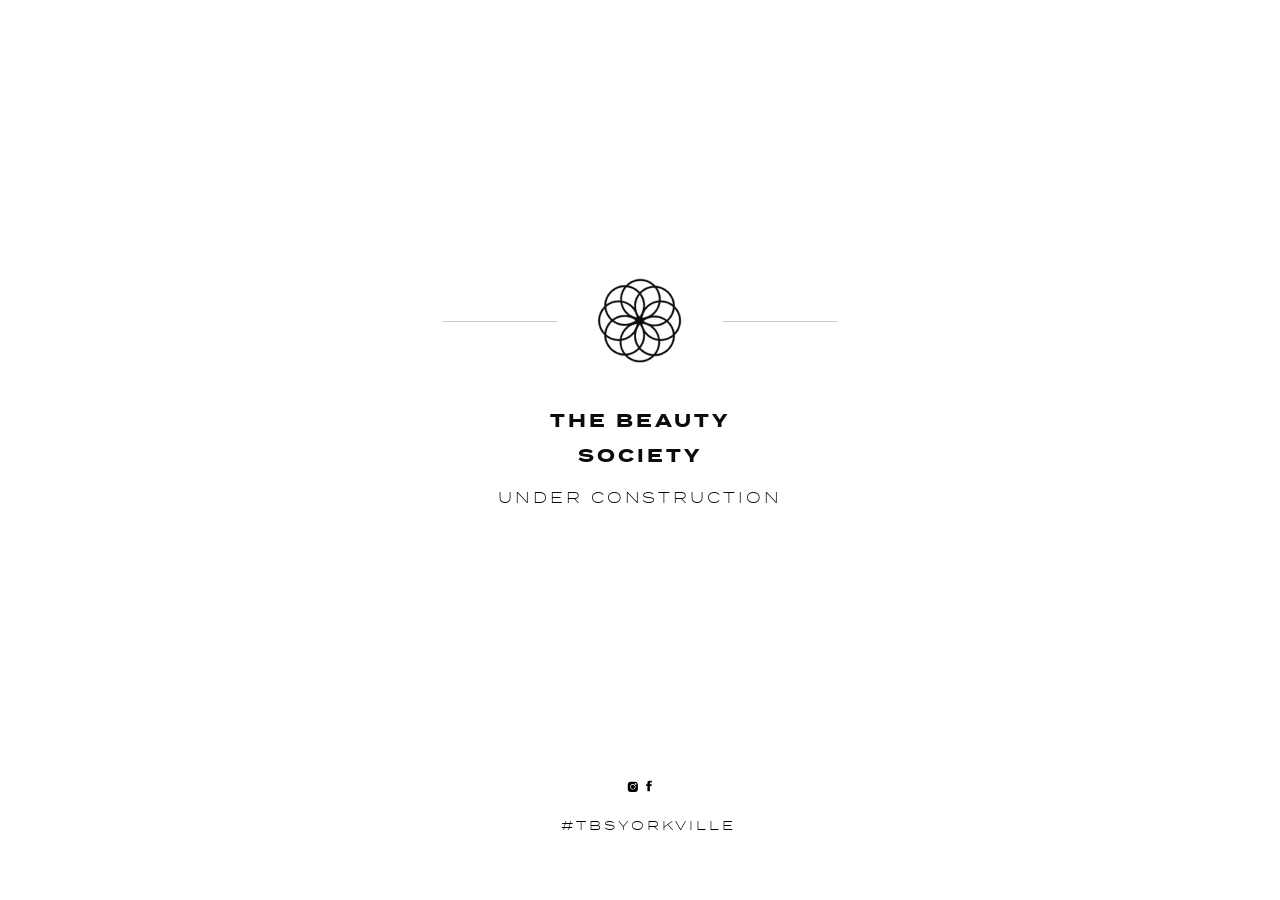
==== commit 85d3a4bf: ". ." ====
--- a/index.html
+++ b/index.html
@@ -2,193 +2,50 @@
 
 <html>
 	<head>
-		<title>The Beauty Society - Yorkville</title>
+		<title>The Beauty Society</title>
 		<meta charset="utf-8" />
 		<meta name="viewport" content="width=device-width, initial-scale=1, user-scalable=no" />
-		<meta name="description" content="" />
-		<meta name="keywords" content="" />
 		<link rel="stylesheet" href="assets/css/main.css" />
+		<noscript><link rel="stylesheet" href="assets/css/noscript.css" /></noscript>
 	</head>
 	<body class="is-preload">
+			<div id="wrapper">
+					<section id="main">
+						<header>
+							<span class="avatar"><img src="images/avatar.jpg" alt="" /></span>
+							<h1>The Beauty Society</h1>
+							<p>UNDER CONSTRUCTION</p>
+						</header>
+						<footer>
+						</footer>
+					</section>
+			
+				<!-- Footer -->
+					<footer id="footer">
+						<div class="icons">
+							<div class='instagram'>
+							      <a href="https://www.instagram.com/tbsyorkville/" target="_blank">
+							      <img src="images/instagram.svg"/> </a>
+							</div>
+							<div class='facebook'>
+							      <a href="https://www.facebook.com/tbsyorkville/" target="_blank">
+							      <img src="images/facebook.svg"/> </a>
+							</div>
+						</div>
+						<ul class="copyright">
+							<li>#tbsyorkville</li>
+						</ul>
+					</footer>
 
-		<!-- Header -->
-			<header id="header">
-				<a class="logo" href="index.html">THE BEAUTY SOCIETY</a>
-			</header>
-
-		<!-- Banner -->
-			<section id="banner">
-				<div class="inner">
-					<h1>Relax & Renew</h1>
-					<p>Our experts provide an array of injection services such as Botox, Dysport, Dermal Fillers, PRP , and others that all reduce the appearance of ageing and give your face, hair and body smoother and younger appearance.</p>
-				</div>
-				<div class="inner_banner">
-					<img src="images/1.jpg">
-				</div>
-				
-			</section>
-
-		<!-- Highlights -->
-			<section class="wrapper">
-				<div class="inner">
-					<header class="special">
-						<h2>Sem turpis amet semper</h2>
-						<p>In arcu accumsan arcu adipiscing accumsan orci ac. Felis id enim aliquet. Accumsan ac integer lobortis commodo ornare aliquet accumsan erat tempus amet porttitor.</p>
-					</header>
-					<div class="highlights">
-						<section>
-							<div class="content">
-								<header>
-									<a href="#" class="icon fa-vcard-o"><span class="label">Icon</span></a>
-									<h3>Feugiat consequat</h3>
-								</header>
-								<p>Nunc lacinia ante nunc ac lobortis ipsum. Interdum adipiscing gravida odio porttitor sem non mi integer non faucibus.</p>
-							</div>
-						</section>
-						<section>
-							<div class="content">
-								<header>
-									<a href="#" class="icon fa-files-o"><span class="label">Icon</span></a>
-									<h3>Ante sem integer</h3>
-								</header>
-								<p>Nunc lacinia ante nunc ac lobortis ipsum. Interdum adipiscing gravida odio porttitor sem non mi integer non faucibus.</p>
-							</div>
-						</section>
-						<section>
-							<div class="content">
-								<header>
-									<a href="#" class="icon fa-floppy-o"><span class="label">Icon</span></a>
-									<h3>Ipsum consequat</h3>
-								</header>
-								<p>Nunc lacinia ante nunc ac lobortis ipsum. Interdum adipiscing gravida odio porttitor sem non mi integer non faucibus.</p>
-							</div>
-						</section>
-						<section>
-							<div class="content">
-								<header>
-									<a href="#" class="icon fa-line-chart"><span class="label">Icon</span></a>
-									<h3>Interdum gravida</h3>
-								</header>
-								<p>Nunc lacinia ante nunc ac lobortis ipsum. Interdum adipiscing gravida odio porttitor sem non mi integer non faucibus.</p>
-							</div>
-						</section>
-						<section>
-							<div class="content">
-								<header>
-									<a href="#" class="icon fa-paper-plane-o"><span class="label">Icon</span></a>
-									<h3>Faucibus consequat</h3>
-								</header>
-								<p>Nunc lacinia ante nunc ac lobortis ipsum. Interdum adipiscing gravida odio porttitor sem non mi integer non faucibus.</p>
-							</div>
-						</section>
-						<section>
-							<div class="content">
-								<header>
-									<a href="#" class="icon fa-qrcode"><span class="label">Icon</span></a>
-									<h3>Accumsan viverra</h3>
-								</header>
-								<p>Nunc lacinia ante nunc ac lobortis ipsum. Interdum adipiscing gravida odio porttitor sem non mi integer non faucibus.</p>
-							</div>
-						</section>
-					</div>
-				</div>
-			</section>
-
-		<!-- CTA -->
-			<section id="cta" class="wrapper">
-				<div class="inner">
-					<h2>Curabitur ullamcorper ultricies</h2>
-					<p>Nunc lacinia ante nunc ac lobortis. Interdum adipiscing gravida odio porttitor sem non mi integer non faucibus ornare mi ut ante amet placerat aliquet. Volutpat eu sed ante lacinia sapien lorem accumsan varius montes viverra nibh in adipiscing. Lorem ipsum dolor vestibulum ante ipsum primis in faucibus vestibulum. Blandit adipiscing eu felis iaculis volutpat ac adipiscing sed feugiat eu faucibus. Integer ac sed amet praesent. Nunc lacinia ante nunc ac gravida.</p>
-				</div>
-			</section>
-
-		<!-- Testimonials -->
-			<section class="wrapper">
-				<div class="inner">
-					<header class="special">
-						<h2>Faucibus consequat lorem</h2>
-						<p>In arcu accumsan arcu adipiscing accumsan orci ac. Felis id enim aliquet. Accumsan ac integer lobortis commodo ornare aliquet accumsan erat tempus amet porttitor.</p>
-					</header>
-					<div class="testimonials">
-						<section>
-							<div class="content">
-								<blockquote>
-									<p>Nunc lacinia ante nunc ac lobortis ipsum. Interdum adipiscing gravida odio porttitor sem non mi integer non faucibus.</p>
-								</blockquote>
-								<div class="author">
-									<div class="image">
-								<!-- 		<img src="images/pic01.jpg" alt="" /> -->
-									</div>
-									<p class="credit">- <strong>Jane Doe</strong> <span>CEO - ABC Inc.</span></p>
-								</div>
-							</div>
-						</section>
-						<section>
-							<div class="content">
-								<blockquote>
-									<p>Nunc lacinia ante nunc ac lobortis ipsum. Interdum adipiscing gravida odio porttitor sem non mi integer non faucibus.</p>
-								</blockquote>
-								<div class="author">
-									<div class="image">
-								<!-- 		<img src="images/pic03.jpg" alt="" /> -->
-									</div>
-									<p class="credit">- <strong>John Doe</strong> <span>CEO - ABC Inc.</span></p>
-								</div>
-							</div>
-						</section>
-						<section>
-							<div class="content">
-								<blockquote>
-									<p>Nunc lacinia ante nunc ac lobortis ipsum. Interdum adipiscing gravida odio porttitor sem non mi integer non faucibus.</p>
-								</blockquote>
-								<div class="author">
-									<div class="image">
-							<!-- 			<img src="images/pic02.jpg" alt="" /> -->
-									</div>
-									<p class="credit">- <strong>Janet Smith</strong> <span>CEO - ABC Inc.</span></p>
-								</div>
-							</div>
-						</section>
-					</div>
-				</div>
-			</section>
-
-		<!-- Footer -->
-			<footer id="footer">
-				<div class="inner">
-					<div class="content">
-						<section>
-							<h3>Accumsan montes viverra</h3>
-							<p>Nunc lacinia ante nunc ac lobortis. Interdum adipiscing gravida odio porttitor sem non mi integer non faucibus ornare mi ut ante amet placerat aliquet. Volutpat eu sed ante lacinia sapien lorem accumsan varius montes viverra nibh in adipiscing. Lorem ipsum dolor vestibulum ante ipsum primis in faucibus vestibulum. Blandit adipiscing eu felis iaculis volutpat ac adipiscing sed feugiat eu faucibus. Integer ac sed amet praesent. Nunc lacinia ante nunc ac gravida.</p>
-						</section>
-						<section>
-							<h4>Sem turpis amet semper</h4>
-							<ul class="alt">
-								<li><a href="#">Dolor pulvinar sed etiam.</a></li>
-								<li><a href="#">Etiam vel lorem sed amet.</a></li>
-								<li><a href="#">Felis enim feugiat viverra.</a></li>
-								<li><a href="#">Dolor pulvinar magna etiam.</a></li>
-							</ul>
-						</section>
-						<section>
-							<h4>Magna sed ipsum</h4>
-							<ul class="plain">
-								<li><a href="#"><i class="icon fa-twitter">&nbsp;</i>Twitter</a></li>
-								<li><a href="#"><i class="icon fa-facebook">&nbsp;</i>Facebook</a></li>
-								<li><a href="#"><i class="icon fa-instagram">&nbsp;</i>Instagram</a></li>
-								<li><a href="#"><i class="icon fa-github">&nbsp;</i>Github</a></li>
-							</ul>
-						</section>
-					</div>
-				</div>
-			</footer>
+			</div>
 
 		<!-- Scripts -->
-			<script src="assets/js/jquery.min.js"></script>
-			<script src="assets/js/browser.min.js"></script>
-			<script src="assets/js/breakpoints.min.js"></script>
-			<script src="assets/js/util.js"></script>
-			<script src="assets/js/main.js"></script>
+			<script>
+				if ('addEventListener' in window) {
+					window.addEventListener('load', function() { document.body.className = document.body.className.replace(/\bis-preload\b/, ''); });
+					document.body.className += (navigator.userAgent.match(/(MSIE|rv:11\.0)/) ? ' is-ie' : '');
+				}
+			</script>
 
 	</body>
 </html>
--- a/assets/css/main.css
+++ b/assets/css/main.css
@@ -1,6 +1,8 @@
 
-@import url(font-awesome.min.css);
-@import url("https://fonts.googleapis.com/css?family=Raleway:200,300,400,500,600");
+
+@import url(fontawesome-all.min.css);
+@import url("https://fonts.googleapis.com/css?family=Source+Sans+Pro:300");
+
 
 @font-face {
     font-family: 'terminabold';
@@ -8,60 +10,21 @@
          url('fonts/termina-bold-webfont.woff') format('woff');
     font-weight: normal;
     font-style: normal;
-
-}
-
-
-
-
+}
 @font-face {
     font-family: 'terminaheavy';
     src: url('fonts/termina-heavy-webfont.woff2') format('woff2'),
          url('fonts/termina-heavy-webfont.woff') format('woff');
     font-weight: normal;
     font-style: normal;
-
-}
-
-
-
-
+}
 @font-face {
     font-family: 'terminalight';
     src: url('fonts/termina-light-webfont.woff2') format('woff2'),
          url('fonts/termina-light-webfont.woff') format('woff');
     font-weight: normal;
     font-style: normal;
-
-}
-
-
-
-@-ms-viewport {
-  width: device-width; }
-body {
-  -ms-overflow-style: scrollbar; }
-
-@media screen and (max-width: 480px) {
-  html, body {
-    min-width: 320px; } }
-html {
-  box-sizing: border-box; }
-
-*, *:before, *:after {
-  box-sizing: inherit; }
-
-body {
-  background: #ffffff; }
-  body.is-preload *, body.is-preload *:before, body.is-preload *:after {
-    -moz-animation: none !important;
-    -webkit-animation: none !important;
-    -ms-animation: none !important;
-    animation: none !important;
-    -moz-transition: none !important;
-    -webkit-transition: none !important;
-    -ms-transition: none !important;
-    transition: none !important; }
+}
 
 html, body, div, span, applet, object,
 iframe, h1, h2, h3, h4, h5, h6, p, blockquote,
@@ -74,2583 +37,407 @@
 canvas, details, embed, figure, figcaption,
 footer, header, hgroup, menu, nav, output, ruby,
 section, summary, time, mark, audio, video {
-  margin: 0;
-  padding: 0;
-  border: 0;
-  font-size: 100%;
-  font: inherit;
-  vertical-align: baseline; }
+	margin: 0;
+	padding: 0;
+	border: 0;
+	font-size: 100%;
+	font: inherit;
+	vertical-align: baseline;
+}
 
 article, aside, details, figcaption, figure,
 footer, header, hgroup, menu, nav, section {
-  display: block; }
+	display: block;
+}
+
+body {
+	line-height: 1;
+}
 
 ol, ul {
-  list-style: none; }
+	list-style: none;
+}
 
 blockquote, q {
-  quotes: none; }
-  blockquote:before, blockquote:after, q:before, q:after {
-    content: '';
-    content: none; }
+	quotes: none;
+}
+
+	blockquote:before, blockquote:after, q:before, q:after {
+		content: '';
+		content: none;
+	}
 
 table {
-  border-collapse: collapse;
-  border-spacing: 0; }
+	border-collapse: collapse;
+	border-spacing: 0;
+}
 
 body {
-  -webkit-text-size-adjust: none; }
-
-mark {
-  background-color: transparent;
-  color: inherit; }
-
-input::-moz-focus-inner {
-  border: 0;
-  padding: 0; }
-
-input, select, textarea {
-  -moz-appearance: none;
-  -webkit-appearance: none;
-  -ms-appearance: none;
-  appearance: none; }
-
-/* Typography */
+	-webkit-text-size-adjust: none;
+}
+
+@media screen and (max-width: 480px) {
+
+	html, body {
+		min-width: 320px;
+	}
+
+}
+
 html {
-  font-size: 13pt; }
-  @media screen and (max-width: 1680px) {
-    html {
-      font-size: 11pt; } }
-  @media screen and (max-width: 980px) {
-    html {
-      font-size: 12pt; } }
-  @media screen and (max-width: 480px) {
-    html {
-      font-size: 11pt; } }
+	box-sizing: border-box;
+}
+
+*, *:before, *:after {
+	box-sizing: inherit;
+}
+
+body.is-preload *, body.is-preload *:before, body.is-preload *:after {
+	-moz-animation: none !important;
+	-webkit-animation: none !important;
+	-ms-animation: none !important;
+	animation: none !important;
+	-moz-transition: none !important;
+	-webkit-transition: none !important;
+	-ms-transition: none !important;
+	transition: none !important;
+}
+
+html {
+	height: 100%;
+}
 
 body {
-  background-color: #ffffff;
-  color: #000000; }
-
-.logo{
-  font-family: 'terminaheavy', sans-serif;
-  font-size: 1rem;
-  line-height: 1.65; }
+	height: 100%;
+	background-color: #ffffff;
+}
+
+	body:after {
+		content: '';
+		display: block;
+		position: fixed;
+		top: 0;
+		left: 0;
+		width: 100%;
+		height: inherit;
+		opacity: 0;
+		z-index: 1;
+		background-color: #ffffff;
+		-webkit-transition: opacity 1.75s ease-out;
+		-ms-transition: opacity 1.75s ease-out;
+		transition: opacity 1.75s ease-out;
+	}
+
+	body.is-preload:after {
+		opacity: 1;
+	}
+
+
 body{
-  font-family: 'terminalight', sans-serif;
-  font-size: 1rem;
-  line-height: 1.65; }
-
+	color: #000000;
+	font-family: "terminalight", sans-serif;
+	font-size: 14pt;
+	font-weight: 300;
+	line-height: 2;
+	letter-spacing: 0.2em;
+	text-transform: uppercase;
+}
+
+	@media screen and (max-width: 1680px) {
+
+		body, input, select, textarea {
+			font-size: 11pt;
+		}
+
+	}
+
+	@media screen and (max-width: 480px) {
+
+		body, input, select, textarea {
+			font-size: 10pt;
+			line-height: 1.75;
+		}
+
+	}
+
+a {
+	-moz-transition: color 0.2s ease, border-color 0.2s ease;
+	-webkit-transition: color 0.2s ease, border-color 0.2s ease;
+	-ms-transition: color 0.2s ease, border-color 0.2s ease;
+	transition: color 0.2s ease, border-color 0.2s ease;
+	color: inherit;
+	text-decoration: none;
+}
+
+	a:before {
+		-moz-transition: color 0.2s ease, text-shadow 0.2s ease;
+		-webkit-transition: color 0.2s ease, text-shadow 0.2s ease;
+		-ms-transition: color 0.2s ease, text-shadow 0.2s ease;
+		transition: color 0.2s ease, text-shadow 0.2s ease;
+	}
+
+	a:hover {
+		color: #ff7496;
+	}
 
 strong, b {
-  font-weight: 600; }
+	color: #313f47;
+}
 
 em, i {
-  font-style: italic; }
+	font-style: italic;
+}
 
 p {
-  margin: 0 0 2rem 0; }
-
-header.special {
-  text-align: center;
-  margin-bottom: 4rem; }
-  header.special p {
-    max-width: 75%;
-    margin-left: auto;
-    margin-right: auto; }
-
-h1, h2, h3, h4, h5, h6 {
-  font-weight: 300;
-  line-height: 1.5;
-  text-transform: uppercase;
-  margin: 0 0 1.5rem 0; }
-  h1 a, h2 a, h3 a, h4 a, h5 a, h6 a {
-    color: inherit;
-    text-decoration: none; }
+	margin: 0 0 1.5em 0;
+}
 
 h1 {
-  font-size: 2rem;
-  line-height: 1.2; }
+	font-family: "terminabold", sans-serif;
+	font-size: 1.2em;
+	/*letter-spacing: 0.22em;*/
+	margin: 0 0 0.525em 0;
+}
 
 h2 {
-  font-size: 2.25rem;
-  line-height: 1.3; }
-
-h3 {
-  font-size: 1.25rem; }
-
-h4 {
-  font-size: 1rem; }
-
-h5 {
-  font-size: 0.9rem; }
-
-h6 {
-  font-size: 0.7rem; }
-
-@media screen and (max-width: 736px) {
-  h1 {
-    font-size: 2.75rem;
-    line-height: 1.3; }
-
-  h2 {
-    font-size: 1.75rem;
-    line-height: 1.5; }
-
-  h3 {
-    font-size: 1.25rem; } }
+	font-size: 1.25em;
+}
+
+
+@media screen and (max-width: 480px) {
+
+	h1 {
+		font-size: 1.65em;
+	}
+
+}
+
 sub {
-  font-size: 0.8rem;
-  position: relative;
-  top: 0.5rem; }
+	font-size: 0.8em;
+	position: relative;
+	top: 0.5em;
+}
 
 sup {
-  font-size: 0.8rem;
-  position: relative;
-  top: -0.5rem; }
-
-blockquote {
-  border-left: solid 0.5rem;
-  font-style: italic;
-  margin: 0 0 2rem 0;
-  padding: 1rem 0 1rem 2rem; }
-
-code {
-  border-radius: 4px;
-  border: solid 1px;
-  font-family: "Courier New", monospace;
-  font-size: 0.9rem;
-  margin: 0 0.25rem;
-  padding: 0.25rem 0.65rem; }
-
-pre {
-  -webkit-overflow-scrolling: touch;
-  font-family: "Courier New", monospace;
-  font-size: 0.9rem;
-  margin: 0 0 2rem 0; }
-  pre code {
-    display: block;
-    line-height: 1.75;
-    padding: 1rem 1.5rem;
-    overflow-x: auto; }
+	font-size: 0.8em;
+	position: relative;
+	top: -0.5em;
+}
 
 hr {
-  border: 0;
-  border-bottom: solid 1px;
-  margin: 2rem 0; }
-  hr.major {
-    margin: 4rem 0; }
-
-input, select, textarea {
-  color: #555555; }
-
-strong, b {
-  color: #555555; }
-
-h1, h2, h3, h4, h5, h6 {
-  color: #555555; }
-
-blockquote {
-  border-left-color: rgba(0, 0, 0, 0.25); }
-
-code {
-  background: rgba(0, 0, 0, 0.075);
-  border-color: rgba(0, 0, 0, 0.25); }
-
-hr {
-  border-bottom-color: rgba(0, 0, 0, 0.25); }
-
-/* Inner */
-.inner {
-  margin: 20px;
-  margin-top: 60px;
-  width: 75rem;
-  max-width: calc(100% - 6rem); }
-  @media screen and (max-width: 480px) {
-    .inner {
-      max-width: calc(100% - 3rem); } }
-
-/* Button */
-input[type="submit"],
-input[type="reset"],
-input[type="button"],
-button,
-.button {
-  -moz-appearance: none;
-  -webkit-appearance: none;
-  -ms-appearance: none;
-  appearance: none;
-  -moz-transition: background-color 0.2s ease-in-out, box-shadow 0.2s ease-in-out, color 0.2s ease-in-out;
-  -webkit-transition: background-color 0.2s ease-in-out, box-shadow 0.2s ease-in-out, color 0.2s ease-in-out;
-  -ms-transition: background-color 0.2s ease-in-out, box-shadow 0.2s ease-in-out, color 0.2s ease-in-out;
-  transition: background-color 0.2s ease-in-out, box-shadow 0.2s ease-in-out, color 0.2s ease-in-out;
-  border: 0;
-  border-radius: 4px;
-  cursor: pointer;
-  display: inline-block;
-  font-weight: 600;
-  height: 3.25rem;
-  line-height: 3.25rem;
-  padding: 0 1.75rem;
-  text-align: center;
-  text-decoration: none;
-  white-space: nowrap; }
-  input[type="submit"].small,
-  input[type="reset"].small,
-  input[type="button"].small,
-  button.small,
-  .button.small {
-    font-size: 0.8rem;
-    height: 2.4375rem;
-    line-height: 2.4375rem;
-    padding: 0 1.25rem; }
-  input[type="submit"].large,
-  input[type="reset"].large,
-  input[type="button"].large,
-  button.large,
-  .button.large {
-    font-size: 1.35rem;
-    height: 4.0625rem;
-    line-height: 4.0625rem;
-    padding: 0 2rem; }
-  input[type="submit"].wide,
-  input[type="reset"].wide,
-  input[type="button"].wide,
-  button.wide,
-  .button.wide {
-    min-width: 13rem; }
-  input[type="submit"].icon:before,
-  input[type="reset"].icon:before,
-  input[type="button"].icon:before,
-  button.icon:before,
-  .button.icon:before {
-    margin-right: 0.5rem; }
-  input[type="submit"].fit,
-  input[type="reset"].fit,
-  input[type="button"].fit,
-  button.fit,
-  .button.fit {
-    width: 100%; }
-  input[type="submit"].disabled, input[type="submit"]:disabled,
-  input[type="reset"].disabled,
-  input[type="reset"]:disabled,
-  input[type="button"].disabled,
-  input[type="button"]:disabled,
-  button.disabled,
-  button:disabled,
-  .button.disabled,
-  .button:disabled {
-    pointer-events: none;
-    opacity: 0.25; }
-
-input[type="submit"],
-input[type="reset"],
-input[type="button"],
-button,
-.button {
-  background-color: transparent;
-  box-shadow: inset 0 0 0 1px #555555;
-  color: #555555 !important; }
-  input[type="submit"]:hover,
-  input[type="reset"]:hover,
-  input[type="button"]:hover,
-  button:hover,
-  .button:hover {
-    box-shadow: inset 0 0 0 1px #ce1b28;
-    color: #ce1b28 !important; }
-    input[type="submit"]:hover:active,
-    input[type="reset"]:hover:active,
-    input[type="button"]:hover:active,
-    button:hover:active,
-    .button:hover:active {
-      background-color: rgba(206, 27, 40, 0.25); }
-  input[type="submit"].primary,
-  input[type="reset"].primary,
-  input[type="button"].primary,
-  button.primary,
-  .button.primary {
-    box-shadow: none;
-    background-color: #ce1b28;
-    color: #ffffff !important; }
-    input[type="submit"].primary:hover,
-    input[type="reset"].primary:hover,
-    input[type="button"].primary:hover,
-    button.primary:hover,
-    .button.primary:hover {
-      background-color: #e2212f;
-      box-shadow: none; }
-      input[type="submit"].primary:hover:active,
-      input[type="reset"].primary:hover:active,
-      input[type="button"].primary:hover:active,
-      button.primary:hover:active,
-      .button.primary:hover:active {
-        background-color: #b71824; }
-
-/* Form */
-form {
-  margin: 0 0 2rem 0; }
-
-input[type="text"],
-input[type="password"],
-input[type="email"],
-input[type="tel"],
-input[type="search"],
-input[type="url"],
-select,
-textarea {
-  -moz-appearance: none;
-  -webkit-appearance: none;
-  -ms-appearance: none;
-  appearance: none;
-  border-radius: 4px;
-  border: none;
-  border: solid 1px;
-  color: inherit;
-  display: block;
-  outline: 0;
-  padding: 0 1rem;
-  text-decoration: none;
-  width: 100%; }
-  input[type="text"]:invalid,
-  input[type="password"]:invalid,
-  input[type="email"]:invalid,
-  input[type="tel"]:invalid,
-  input[type="search"]:invalid,
-  input[type="url"]:invalid,
-  select:invalid,
-  textarea:invalid {
-    box-shadow: none; }
-
-label {
-  display: block;
-  font-size: 1rem;
-  font-weight: 600;
-  margin: 0 0 1rem 0; }
-
-input[type="text"],
-input[type="password"],
-input[type="email"],
-input[type="tel"],
-input[type="search"],
-input[type="url"] {
-  height: 3.25rem; }
-
-select {
-  background-size: 1.25rem;
-  background-repeat: no-repeat;
-  background-position: calc(100% - 1rem) center;
-  height: 3.25rem;
-  padding-right: 3.25rem;
-  text-overflow: ellipsis; }
-  select:focus::-ms-value {
-    background-color: transparent; }
-  select::-ms-expand {
-    display: none; }
-
-textarea {
-  padding: 0.75rem 1rem; }
-
-input[type="checkbox"],
-input[type="radio"] {
-  -moz-appearance: none;
-  -webkit-appearance: none;
-  -ms-appearance: none;
-  appearance: none;
-  display: block;
-  float: left;
-  margin-right: -2rem;
-  opacity: 0;
-  width: 1rem;
-  z-index: -1; }
-  input[type="checkbox"] + label,
-  input[type="radio"] + label {
-    text-decoration: none;
-    cursor: pointer;
-    display: inline-block;
-    font-size: 1rem;
-    font-weight: 400;
-    padding-left: 2.825rem;
-    padding-right: 0.875rem;
-    position: relative; }
-    input[type="checkbox"] + label:before,
-    input[type="radio"] + label:before {
-      -moz-osx-font-smoothing: grayscale;
-      -webkit-font-smoothing: antialiased;
-      font-family: FontAwesome;
-      font-style: normal;
-      font-weight: normal;
-      text-transform: none !important; }
-    input[type="checkbox"] + label:before,
-    input[type="radio"] + label:before {
-      border-radius: 4px;
-      border: solid 1px;
-      content: '';
-      display: inline-block;
-      height: 1.95rem;
-      left: 0;
-      line-height: 1.86875rem;
-      position: absolute;
-      text-align: center;
-      top: -0.1625rem;
-      width: 1.95rem; }
-  input[type="checkbox"]:checked + label:before,
-  input[type="radio"]:checked + label:before {
-    content: '\f00c'; }
-
-input[type="checkbox"] + label:before {
-  border-radius: 4px; }
-
-input[type="radio"] + label:before {
-  border-radius: 100%; }
-
-::-webkit-input-placeholder {
-  opacity: 1.0; }
-
-:-moz-placeholder {
-  opacity: 1.0; }
-
-::-moz-placeholder {
-  opacity: 1.0; }
-
-:-ms-input-placeholder {
-  opacity: 1.0; }
-
-label {
-  color: #555555; }
-
-input[type="text"],
-input[type="password"],
-input[type="email"],
-input[type="tel"],
-input[type="search"],
-input[type="url"],
-select,
-textarea {
-  background-color: rgba(0, 0, 0, 0.075);
-  border-color: rgba(0, 0, 0, 0.25); }
-  input[type="text"]:focus,
-  input[type="password"]:focus,
-  input[type="email"]:focus,
-  input[type="tel"]:focus,
-  input[type="search"]:focus,
-  input[type="url"]:focus,
-  select:focus,
-  textarea:focus {
-    border-color: #ce1b28;
-    box-shadow: 0 0 0 1px #ce1b28; }
-
-select {
-  background-image: url("data:image/svg+xml;charset=utf8,%3Csvg xmlns='http://www.w3.org/2000/svg' width='40' height='40' preserveAspectRatio='none' viewBox='0 0 40 40'%3E%3Cpath d='M9.4,12.3l10.4,10.4l10.4-10.4c0.2-0.2,0.5-0.4,0.9-0.4c0.3,0,0.6,0.1,0.9,0.4l3.3,3.3c0.2,0.2,0.4,0.5,0.4,0.9 c0,0.4-0.1,0.6-0.4,0.9L20.7,31.9c-0.2,0.2-0.5,0.4-0.9,0.4c-0.3,0-0.6-0.1-0.9-0.4L4.3,17.3c-0.2-0.2-0.4-0.5-0.4-0.9 c0-0.4,0.1-0.6,0.4-0.9l3.3-3.3c0.2-0.2,0.5-0.4,0.9-0.4S9.1,12.1,9.4,12.3z' fill='rgba(0, 0, 0, 0.25)' /%3E%3C/svg%3E"); }
-  select option {
-    color: #444444;
-    background-color: #ffffff; }
-
-input[type="checkbox"] + label,
-input[type="radio"] + label {
-  color: #444444; }
-  input[type="checkbox"] + label:before,
-  input[type="radio"] + label:before {
-    background: rgba(0, 0, 0, 0.075);
-    border-color: rgba(0, 0, 0, 0.25); }
-input[type="checkbox"]:checked + label:before,
-input[type="radio"]:checked + label:before {
-  background-color: #ce1b28;
-  border-color: #ce1b28;
-  color: #ffffff; }
-input[type="checkbox"]:focus + label:before,
-input[type="radio"]:focus + label:before {
-  border-color: #ce1b28;
-  box-shadow: 0 0 0 1px #ce1b28; }
-
-::-webkit-input-placeholder {
-  color: #bbbbbb !important; }
-
-:-moz-placeholder {
-  color: #bbbbbb !important; }
-
-::-moz-placeholder {
-  color: #bbbbbb !important; }
-
-:-ms-input-placeholder {
-  color: #bbbbbb !important; }
-
-/* List */
+	border: 0;
+	border-bottom: solid 1px #c8cccf;
+	margin: 3em 0;
+}
+
+
+
 ol {
-  list-style: decimal;
-  margin: 0 0 2rem 0;
-  padding-left: 1.25rem; }
-  ol li {
-    padding-left: 0.25rem; }
+	list-style: decimal;
+	margin: 0 0 1.5em 0;
+	padding-left: 1.25em;
+}
+
+	ol li {
+		padding-left: 0.25em;
+	}
 
 ul {
-  list-style: disc;
-  margin: 0 0 2rem 0;
-  padding-left: 1rem; }
-  ul li {
-    padding-left: 0.325rem; }
-  ul.plain {
-    list-style: none;
-    padding-left: 0; }
-    ul.plain li {
-      margin-bottom: 1rem; }
-      ul.plain li .icon {
-        border-radius: 4px;
-        color: #ffffff;
-        display: inline-block;
-        margin-right: 1rem;
-        text-align: center;
-        width: 2rem;
-        height: 2rem;
-        line-height: 2rem;
-        background: rgba(0, 0, 0, 0.5); }
-  ul.alt {
-    list-style: none;
-    padding-left: 0; }
-    ul.alt li {
-      border-top: solid 1px;
-      padding: 0.75rem 0; }
-      ul.alt li:first-child {
-        border-top: 0;
-        padding-top: 0; }
-      ul.alt li:last-child {
-        padding-bottom: 0; }
+	list-style: disc;
+	margin: 0 0 1.5em 0;
+	padding-left: 1em;
+}
+
+	ul li {
+		padding-left: 0.5em;
+	}
+
+	ul.alt {
+		list-style: none;
+		padding-left: 0;
+	}
+
+		ul.alt li {
+			border-top: solid 1px #c8cccf;
+			padding: 0.5em 0;
+		}
+
+			ul.alt li:first-child {
+				border-top: 0;
+				padding-top: 0;
+			}
 
 dl {
-  margin: 0 0 2rem 0; }
-  dl dt {
-    display: block;
-    font-weight: 600;
-    margin: 0 0 1rem 0; }
-  dl dd {
-    margin-left: 1.5rem; }
-
-ul.alt li {
-  border-top-color: rgba(0, 0, 0, 0.25); }
-
-/* Table */
-.table-wrapper {
-  -webkit-overflow-scrolling: touch;
-  overflow-x: auto; }
-
-table {
-  margin: 0 0 2rem 0;
-  width: 100%; }
-  table tbody tr {
-    border: solid 1px;
-    border-left: 0;
-    border-right: 0; }
-  table td {
-    padding: 0.75rem 0.75rem; }
-  table th {
-    font-size: 0.9rem;
-    font-weight: 600;
-    padding: 0 0.75rem 0.75rem 0.75rem;
-    text-align: left; }
-  table thead {
-    border-bottom: solid 2px; }
-  table tfoot {
-    border-top: solid 2px; }
-  table.alt {
-    border-collapse: separate; }
-    table.alt tbody tr td {
-      border: solid 1px;
-      border-left-width: 0;
-      border-top-width: 0; }
-      table.alt tbody tr td:first-child {
-        border-left-width: 1px; }
-    table.alt tbody tr:first-child td {
-      border-top-width: 1px; }
-    table.alt thead {
-      border-bottom: 0; }
-    table.alt tfoot {
-      border-top: 0; }
-
-table tbody tr {
-  border-color: rgba(0, 0, 0, 0.25); }
-  table tbody tr:nth-child(2n + 1) {
-    background-color: rgba(0, 0, 0, 0.075); }
-table th {
-  color: #555555; }
-table thead {
-  border-bottom-color: rgba(0, 0, 0, 0.25); }
-table tfoot {
-  border-top-color: rgba(0, 0, 0, 0.25); }
-table.alt tbody tr td {
-  border-color: rgba(0, 0, 0, 0.25); }
-
-/* Highlights */
-.highlights {
-  width: 100%;
-  margin: 2.5rem 0;
-  display: -moz-flex;
-  display: -webkit-flex;
-  display: -ms-flex;
-  display: flex;
-  -moz-flex-wrap: wrap;
-  -webkit-flex-wrap: wrap;
-  -ms-flex-wrap: wrap;
-  flex-wrap: wrap;
-  -moz-align-items: -moz-stretch;
-  -webkit-align-items: -webkit-stretch;
-  -ms-align-items: -ms-stretch;
-  align-items: stretch; }
-  .highlights > * {
-    -moz-flex-shrink: 1;
-    -webkit-flex-shrink: 1;
-    -ms-flex-shrink: 1;
-    flex-shrink: 1;
-    -moz-flex-grow: 0;
-    -webkit-flex-grow: 0;
-    -ms-flex-grow: 0;
-    flex-grow: 0; }
-  .highlights > * {
-    width: 33.3333333333%; }
-  .highlights > * {
-    padding: 1.5rem;
-    width: calc(33.3333333333% + 1rem); }
-  .highlights > :nth-child(-n + 3) {
-    padding-top: 0; }
-  .highlights > :nth-last-child(-n + 3) {
-    padding-bottom: 0; }
-  .highlights > :nth-child(3n + 1) {
-    padding-left: 0; }
-  .highlights > :nth-child(3n) {
-    padding-right: 0; }
-  .highlights > :nth-child(3n + 1),
-  .highlights > :nth-child(3n) {
-    width: calc(33.3333333333% + -0.5rem); }
-  .highlights .content {
-    border-radius: 4px;
-    height: 100%;
-    padding: 3rem;
-    text-align: center; }
-    .highlights .content .icon {
-      font-size: 5rem; }
-  .highlights > div > :last-child {
-    margin-bottom: 0; }
-  @media screen and (max-width: 980px) {
-    .highlights > * {
-      width: 50%; }
-    .highlights > * {
-      padding: 1rem;
-      width: calc(33.3333333333% + 0.6666666667rem); }
-    .highlights > :nth-child(-n + 3) {
-      padding-top: 1rem; }
-    .highlights > :nth-last-child(-n + 3) {
-      padding-bottom: 1rem; }
-    .highlights > :nth-child(3n + 1) {
-      padding-left: 1rem; }
-    .highlights > :nth-child(3n) {
-      padding-right: 1rem; }
-    .highlights > :nth-child(3n + 1),
-    .highlights > :nth-child(3n) {
-      padding: 1rem;
-      width: calc(50% + 1rem); }
-    .highlights > * {
-      padding: 1rem;
-      width: calc(50% + 1rem); }
-    .highlights > :nth-child(-n + 2) {
-      padding-top: 0; }
-    .highlights > :nth-last-child(-n + 2) {
-      padding-bottom: 0; }
-    .highlights > :nth-child(2n + 1) {
-      padding-left: 0; }
-    .highlights > :nth-child(2n) {
-      padding-right: 0; }
-    .highlights > :nth-child(2n + 1),
-    .highlights > :nth-child(2n) {
-      width: calc(50% + 0rem); }
-    .highlights .content {
-      padding: 2rem; } }
-  @media screen and (max-width: 736px) {
-    .highlights > * {
-      width: 100%; }
-    .highlights > * {
-      padding: 1rem;
-      width: calc(33.3333333333% + 0.6666666667rem); }
-    .highlights > :nth-child(-n + 3) {
-      padding-top: 1rem; }
-    .highlights > :nth-last-child(-n + 3) {
-      padding-bottom: 1rem; }
-    .highlights > :nth-child(3n + 1) {
-      padding-left: 1rem; }
-    .highlights > :nth-child(3n) {
-      padding-right: 1rem; }
-    .highlights > :nth-child(3n + 1),
-    .highlights > :nth-child(3n) {
-      padding: 1rem;
-      width: calc(100% + 2rem); }
-    .highlights > * {
-      padding: 1rem;
-      width: calc(50% + 1rem); }
-    .highlights > :nth-child(-n + 2) {
-      padding-top: 1rem; }
-    .highlights > :nth-last-child(-n + 2) {
-      padding-bottom: 1rem; }
-    .highlights > :nth-child(2n + 1) {
-      padding-left: 1rem; }
-    .highlights > :nth-child(2n) {
-      padding-right: 1rem; }
-    .highlights > :nth-child(2n + 1),
-    .highlights > :nth-child(2n) {
-      padding: 1rem;
-      width: calc(100% + 2rem); }
-    .highlights > * {
-      padding: 1rem;
-      width: calc(100% + 2rem); }
-    .highlights > :nth-child(-n + 1) {
-      padding-top: 0; }
-    .highlights > :nth-last-child(-n + 1) {
-      padding-bottom: 0; }
-    .highlights > :nth-child(1n + 1) {
-      padding-left: 0; }
-    .highlights > :nth-child(1n) {
-      padding-right: 0; }
-    .highlights > :nth-child(1n + 1),
-    .highlights > :nth-child(1n) {
-      width: calc(100% + 1rem); } }
-
-.highlights .content {
-  background: #ffffff;
-  box-shadow: 0px 0px 4px 1px rgba(0, 0, 0, 0.025); }
-
-/* Testimonials */
-.testimonials {
-  margin: 2.5rem 0;
-  width: 100%;
-  display: -moz-flex;
-  display: -webkit-flex;
-  display: -ms-flex;
-  display: flex;
-  -moz-flex-wrap: wrap;
-  -webkit-flex-wrap: wrap;
-  -ms-flex-wrap: wrap;
-  flex-wrap: wrap;
-  -moz-align-items: -moz-stretch;
-  -webkit-align-items: -webkit-stretch;
-  -ms-align-items: -ms-stretch;
-  align-items: stretch; }
-  .testimonials > * {
-    -moz-flex-shrink: 1;
-    -webkit-flex-shrink: 1;
-    -ms-flex-shrink: 1;
-    flex-shrink: 1;
-    -moz-flex-grow: 0;
-    -webkit-flex-grow: 0;
-    -ms-flex-grow: 0;
-    flex-grow: 0; }
-  .testimonials > * {
-    width: 33.3333333333%; }
-  .testimonials > * {
-    padding: 1.5rem;
-    width: calc(33.3333333333% + 1rem); }
-  .testimonials > :nth-child(-n + 3) {
-    padding-top: 0; }
-  .testimonials > :nth-last-child(-n + 3) {
-    padding-bottom: 0; }
-  .testimonials > :nth-child(3n + 1) {
-    padding-left: 0; }
-  .testimonials > :nth-child(3n) {
-    padding-right: 0; }
-  .testimonials > :nth-child(3n + 1),
-  .testimonials > :nth-child(3n) {
-    width: calc(33.3333333333% + -0.5rem); }
-  .testimonials .content {
-    border-radius: 4px;
-    height: 100%;
-    padding: 3rem; }
-    .testimonials .content .author {
-      display: -moz-flex;
-      display: -webkit-flex;
-      display: -ms-flex;
-      display: flex;
-      -moz-align-items: center;
-      -webkit-align-items: center;
-      -ms-align-items: center;
-      align-items: center; }
-      .testimonials .content .author blockquote {
-        margin: 0; }
-      .testimonials .content .author .image {
-        margin-right: 2rem;
-        width: 20%; }
-        .testimonials .content .author .image img {
-          border-radius: 100%;
-          max-width: 100%; }
-    .testimonials .content .credit {
-      font-size: 0.75rem; }
-    .testimonials .content p:last-child {
-      margin: 0; }
-  .testimonials > div > :last-child {
-    margin-bottom: 0; }
-  @media screen and (max-width: 980px) {
-    .testimonials > * {
-      width: 50%; }
-    .testimonials > * {
-      padding: 1rem;
-      width: calc(33.3333333333% + 0.6666666667rem); }
-    .testimonials > :nth-child(-n + 3) {
-      padding-top: 1rem; }
-    .testimonials > :nth-last-child(-n + 3) {
-      padding-bottom: 1rem; }
-    .testimonials > :nth-child(3n + 1) {
-      padding-left: 1rem; }
-    .testimonials > :nth-child(3n) {
-      padding-right: 1rem; }
-    .testimonials > :nth-child(3n + 1),
-    .testimonials > :nth-child(3n) {
-      padding: 1rem;
-      width: calc(50% + 1rem); }
-    .testimonials > * {
-      padding: 1rem;
-      width: calc(50% + 1rem); }
-    .testimonials > :nth-child(-n + 2) {
-      padding-top: 0; }
-    .testimonials > :nth-last-child(-n + 2) {
-      padding-bottom: 0; }
-    .testimonials > :nth-child(2n + 1) {
-      padding-left: 0; }
-    .testimonials > :nth-child(2n) {
-      padding-right: 0; }
-    .testimonials > :nth-child(2n + 1),
-    .testimonials > :nth-child(2n) {
-      width: calc(50% + 0rem); }
-    .testimonials .content {
-      padding: 2rem; } }
-  @media screen and (max-width: 736px) {
-    .testimonials > * {
-      width: 100%; }
-    .testimonials > * {
-      padding: 1rem;
-      width: calc(33.3333333333% + 0.6666666667rem); }
-    .testimonials > :nth-child(-n + 3) {
-      padding-top: 1rem; }
-    .testimonials > :nth-last-child(-n + 3) {
-      padding-bottom: 1rem; }
-    .testimonials > :nth-child(3n + 1) {
-      padding-left: 1rem; }
-    .testimonials > :nth-child(3n) {
-      padding-right: 1rem; }
-    .testimonials > :nth-child(3n + 1),
-    .testimonials > :nth-child(3n) {
-      padding: 1rem;
-      width: calc(100% + 2rem); }
-    .testimonials > * {
-      padding: 1rem;
-      width: calc(50% + 1rem); }
-    .testimonials > :nth-child(-n + 2) {
-      padding-top: 1rem; }
-    .testimonials > :nth-last-child(-n + 2) {
-      padding-bottom: 1rem; }
-    .testimonials > :nth-child(2n + 1) {
-      padding-left: 1rem; }
-    .testimonials > :nth-child(2n) {
-      padding-right: 1rem; }
-    .testimonials > :nth-child(2n + 1),
-    .testimonials > :nth-child(2n) {
-      padding: 1rem;
-      width: calc(100% + 2rem); }
-    .testimonials > * {
-      padding: 1rem;
-      width: calc(100% + 2rem); }
-    .testimonials > :nth-child(-n + 1) {
-      padding-top: 0; }
-    .testimonials > :nth-last-child(-n + 1) {
-      padding-bottom: 0; }
-    .testimonials > :nth-child(1n + 1) {
-      padding-left: 0; }
-    .testimonials > :nth-child(1n) {
-      padding-right: 0; }
-    .testimonials > :nth-child(1n + 1),
-    .testimonials > :nth-child(1n) {
-      width: calc(100% + 1rem); } }
-
-.testimonials .content {
-  background: #ffffff;
-  box-shadow: 0px 0px 4px 1px rgba(0, 0, 0, 0.025); }
-  .testimonials .content .credit strong {
-    color: #ce1b28; }
-
-/* Actions */
-ul.actions {
-  display: -moz-flex;
-  display: -webkit-flex;
-  display: -ms-flex;
-  display: flex;
-  cursor: default;
-  list-style: none;
-  margin-left: -1rem;
-  padding-left: 0; }
-  ul.actions li {
-    padding: 0 0 0 1rem;
-    vertical-align: middle; }
-  ul.actions.special {
-    -moz-justify-content: center;
-    -webkit-justify-content: center;
-    -ms-justify-content: center;
-    justify-content: center;
-    width: calc(100% + 1rem); }
-  ul.actions.stacked {
-    -moz-flex-direction: column;
-    -webkit-flex-direction: column;
-    -ms-flex-direction: column;
-    flex-direction: column;
-    margin-left: 0; }
-    ul.actions.stacked li {
-      padding: 1.3rem 0 0 0; }
-      ul.actions.stacked li:first-child {
-        padding-top: 0; }
-  ul.actions.fit {
-    width: calc(100% + 1rem); }
-    ul.actions.fit li {
-      -moz-flex-grow: 1;
-      -webkit-flex-grow: 1;
-      -ms-flex-grow: 1;
-      flex-grow: 1;
-      -moz-flex-shrink: 1;
-      -webkit-flex-shrink: 1;
-      -ms-flex-shrink: 1;
-      flex-shrink: 1;
-      width: 100%; }
-      ul.actions.fit li > * {
-        width: 100%; }
-    ul.actions.fit.stacked {
-      width: 100%; }
-  @media screen and (max-width: 480px) {
-    ul.actions:not(.fixed) {
-      -moz-flex-direction: column;
-      -webkit-flex-direction: column;
-      -ms-flex-direction: column;
-      flex-direction: column;
-      margin-left: 0;
-      width: 100% !important; }
-      ul.actions:not(.fixed) li {
-        -moz-flex-grow: 1;
-        -webkit-flex-grow: 1;
-        -ms-flex-grow: 1;
-        flex-grow: 1;
-        -moz-flex-shrink: 1;
-        -webkit-flex-shrink: 1;
-        -ms-flex-shrink: 1;
-        flex-shrink: 1;
-        padding: 1rem 0 0 0;
-        text-align: center;
-        width: 100%; }
-        ul.actions:not(.fixed) li > * {
-          width: 100%; }
-        ul.actions:not(.fixed) li:first-child {
-          padding-top: 0; }
-        ul.actions:not(.fixed) li input[type="submit"],
-        ul.actions:not(.fixed) li input[type="reset"],
-        ul.actions:not(.fixed) li input[type="button"],
-        ul.actions:not(.fixed) li button,
-        ul.actions:not(.fixed) li .button {
-          width: 100%; }
-          ul.actions:not(.fixed) li input[type="submit"].icon:before,
-          ul.actions:not(.fixed) li input[type="reset"].icon:before,
-          ul.actions:not(.fixed) li input[type="button"].icon:before,
-          ul.actions:not(.fixed) li button.icon:before,
-          ul.actions:not(.fixed) li .button.icon:before {
-            margin-left: -0.5rem; } }
-
-/* Grid */
-.row {
-  display: flex;
-  flex-wrap: wrap;
-  box-sizing: border-box; }
-  .row > * {
-    box-sizing: border-box; }
-  .row.gtr-uniform > * > :last-child {
-    margin-bottom: 0; }
-
-.row > .imp {
-  order: -1; }
-.row > .col-1 {
-  width: 8.3333333333%; }
-.row > .off-1 {
-  margin-left: 8.3333333333%; }
-.row > .col-2 {
-  width: 16.6666666667%; }
-.row > .off-2 {
-  margin-left: 16.6666666667%; }
-.row > .col-3 {
-  width: 25%; }
-.row > .off-3 {
-  margin-left: 25%; }
-.row > .col-4 {
-  width: 33.3333333333%; }
-.row > .off-4 {
-  margin-left: 33.3333333333%; }
-.row > .col-5 {
-  width: 41.6666666667%; }
-.row > .off-5 {
-  margin-left: 41.6666666667%; }
-.row > .col-6 {
-  width: 50%; }
-.row > .off-6 {
-  margin-left: 50%; }
-.row > .col-7 {
-  width: 58.3333333333%; }
-.row > .off-7 {
-  margin-left: 58.3333333333%; }
-.row > .col-8 {
-  width: 66.6666666667%; }
-.row > .off-8 {
-  margin-left: 66.6666666667%; }
-.row > .col-9 {
-  width: 75%; }
-.row > .off-9 {
-  margin-left: 75%; }
-.row > .col-10 {
-  width: 83.3333333333%; }
-.row > .off-10 {
-  margin-left: 83.3333333333%; }
-.row > .col-11 {
-  width: 91.6666666667%; }
-.row > .off-11 {
-  margin-left: 91.6666666667%; }
-.row > .col-12 {
-  width: 100%; }
-.row > .off-12 {
-  margin-left: 100%; }
-.row.gtr-0 {
-  margin-top: 0;
-  margin-left: 0rem; }
-  .row.gtr-0 > * {
-    padding: 0 0 0 0rem; }
-  .row.gtr-0.gtr-uniform {
-    margin-top: 0rem; }
-    .row.gtr-0.gtr-uniform > * {
-      padding-top: 0rem; }
-.row.gtr-25 {
-  margin-top: 0;
-  margin-left: -0.75rem; }
-  .row.gtr-25 > * {
-    padding: 0 0 0 0.75rem; }
-  .row.gtr-25.gtr-uniform {
-    margin-top: -0.75rem; }
-    .row.gtr-25.gtr-uniform > * {
-      padding-top: 0.75rem; }
-.row.gtr-50 {
-  margin-top: 0;
-  margin-left: -1.5rem; }
-  .row.gtr-50 > * {
-    padding: 0 0 0 1.5rem; }
-  .row.gtr-50.gtr-uniform {
-    margin-top: -1.5rem; }
-    .row.gtr-50.gtr-uniform > * {
-      padding-top: 1.5rem; }
-.row {
-  margin-top: 0;
-  margin-left: -3rem; }
-  .row > * {
-    padding: 0 0 0 3rem; }
-  .row.gtr-uniform {
-    margin-top: -3rem; }
-    .row.gtr-uniform > * {
-      padding-top: 3rem; }
-.row.gtr-150 {
-  margin-top: 0;
-  margin-left: -4.5rem; }
-  .row.gtr-150 > * {
-    padding: 0 0 0 4.5rem; }
-  .row.gtr-150.gtr-uniform {
-    margin-top: -4.5rem; }
-    .row.gtr-150.gtr-uniform > * {
-      padding-top: 4.5rem; }
-.row.gtr-200 {
-  margin-top: 0;
-  margin-left: -6rem; }
-  .row.gtr-200 > * {
-    padding: 0 0 0 6rem; }
-  .row.gtr-200.gtr-uniform {
-    margin-top: -6rem; }
-    .row.gtr-200.gtr-uniform > * {
-      padding-top: 6rem; }
-
-@media screen and (max-width: 1680px) {
-  .row {
-    display: flex;
-    flex-wrap: wrap;
-    box-sizing: border-box; }
-    .row > * {
-      box-sizing: border-box; }
-    .row.gtr-uniform > * > :last-child {
-      margin-bottom: 0; }
-
-  .row > .imp-xlarge {
-    order: -1; }
-  .row > .col-1-xlarge {
-    width: 8.3333333333%; }
-  .row > .off-1-xlarge {
-    margin-left: 8.3333333333%; }
-  .row > .col-2-xlarge {
-    width: 16.6666666667%; }
-  .row > .off-2-xlarge {
-    margin-left: 16.6666666667%; }
-  .row > .col-3-xlarge {
-    width: 25%; }
-  .row > .off-3-xlarge {
-    margin-left: 25%; }
-  .row > .col-4-xlarge {
-    width: 33.3333333333%; }
-  .row > .off-4-xlarge {
-    margin-left: 33.3333333333%; }
-  .row > .col-5-xlarge {
-    width: 41.6666666667%; }
-  .row > .off-5-xlarge {
-    margin-left: 41.6666666667%; }
-  .row > .col-6-xlarge {
-    width: 50%; }
-  .row > .off-6-xlarge {
-    margin-left: 50%; }
-  .row > .col-7-xlarge {
-    width: 58.3333333333%; }
-  .row > .off-7-xlarge {
-    margin-left: 58.3333333333%; }
-  .row > .col-8-xlarge {
-    width: 66.6666666667%; }
-  .row > .off-8-xlarge {
-    margin-left: 66.6666666667%; }
-  .row > .col-9-xlarge {
-    width: 75%; }
-  .row > .off-9-xlarge {
-    margin-left: 75%; }
-  .row > .col-10-xlarge {
-    width: 83.3333333333%; }
-  .row > .off-10-xlarge {
-    margin-left: 83.3333333333%; }
-  .row > .col-11-xlarge {
-    width: 91.6666666667%; }
-  .row > .off-11-xlarge {
-    margin-left: 91.6666666667%; }
-  .row > .col-12-xlarge {
-    width: 100%; }
-  .row > .off-12-xlarge {
-    margin-left: 100%; }
-  .row.gtr-0 {
-    margin-top: 0;
-    margin-left: 0rem; }
-    .row.gtr-0 > * {
-      padding: 0 0 0 0rem; }
-    .row.gtr-0.gtr-uniform {
-      margin-top: 0rem; }
-      .row.gtr-0.gtr-uniform > * {
-        padding-top: 0rem; }
-  .row.gtr-25 {
-    margin-top: 0;
-    margin-left: -0.75rem; }
-    .row.gtr-25 > * {
-      padding: 0 0 0 0.75rem; }
-    .row.gtr-25.gtr-uniform {
-      margin-top: -0.75rem; }
-      .row.gtr-25.gtr-uniform > * {
-        padding-top: 0.75rem; }
-  .row.gtr-50 {
-    margin-top: 0;
-    margin-left: -1.5rem; }
-    .row.gtr-50 > * {
-      padding: 0 0 0 1.5rem; }
-    .row.gtr-50.gtr-uniform {
-      margin-top: -1.5rem; }
-      .row.gtr-50.gtr-uniform > * {
-        padding-top: 1.5rem; }
-  .row {
-    margin-top: 0;
-    margin-left: -3rem; }
-    .row > * {
-      padding: 0 0 0 3rem; }
-    .row.gtr-uniform {
-      margin-top: -3rem; }
-      .row.gtr-uniform > * {
-        padding-top: 3rem; }
-  .row.gtr-150 {
-    margin-top: 0;
-    margin-left: -4.5rem; }
-    .row.gtr-150 > * {
-      padding: 0 0 0 4.5rem; }
-    .row.gtr-150.gtr-uniform {
-      margin-top: -4.5rem; }
-      .row.gtr-150.gtr-uniform > * {
-        padding-top: 4.5rem; }
-  .row.gtr-200 {
-    margin-top: 0;
-    margin-left: -6rem; }
-    .row.gtr-200 > * {
-      padding: 0 0 0 6rem; }
-    .row.gtr-200.gtr-uniform {
-      margin-top: -6rem; }
-      .row.gtr-200.gtr-uniform > * {
-        padding-top: 6rem; } }
-@media screen and (max-width: 1280px) {
-  .row {
-    display: flex;
-    flex-wrap: wrap;
-    box-sizing: border-box; }
-    .row > * {
-      box-sizing: border-box; }
-    .row.gtr-uniform > * > :last-child {
-      margin-bottom: 0; }
-
-  .row > .imp-large {
-    order: -1; }
-  .row > .col-1-large {
-    width: 8.3333333333%; }
-  .row > .off-1-large {
-    margin-left: 8.3333333333%; }
-  .row > .col-2-large {
-    width: 16.6666666667%; }
-  .row > .off-2-large {
-    margin-left: 16.6666666667%; }
-  .row > .col-3-large {
-    width: 25%; }
-  .row > .off-3-large {
-    margin-left: 25%; }
-  .row > .col-4-large {
-    width: 33.3333333333%; }
-  .row > .off-4-large {
-    margin-left: 33.3333333333%; }
-  .row > .col-5-large {
-    width: 41.6666666667%; }
-  .row > .off-5-large {
-    margin-left: 41.6666666667%; }
-  .row > .col-6-large {
-    width: 50%; }
-  .row > .off-6-large {
-    margin-left: 50%; }
-  .row > .col-7-large {
-    width: 58.3333333333%; }
-  .row > .off-7-large {
-    margin-left: 58.3333333333%; }
-  .row > .col-8-large {
-    width: 66.6666666667%; }
-  .row > .off-8-large {
-    margin-left: 66.6666666667%; }
-  .row > .col-9-large {
-    width: 75%; }
-  .row > .off-9-large {
-    margin-left: 75%; }
-  .row > .col-10-large {
-    width: 83.3333333333%; }
-  .row > .off-10-large {
-    margin-left: 83.3333333333%; }
-  .row > .col-11-large {
-    width: 91.6666666667%; }
-  .row > .off-11-large {
-    margin-left: 91.6666666667%; }
-  .row > .col-12-large {
-    width: 100%; }
-  .row > .off-12-large {
-    margin-left: 100%; }
-  .row.gtr-0 {
-    margin-top: 0;
-    margin-left: 0rem; }
-    .row.gtr-0 > * {
-      padding: 0 0 0 0rem; }
-    .row.gtr-0.gtr-uniform {
-      margin-top: 0rem; }
-      .row.gtr-0.gtr-uniform > * {
-        padding-top: 0rem; }
-  .row.gtr-25 {
-    margin-top: 0;
-    margin-left: -0.375rem; }
-    .row.gtr-25 > * {
-      padding: 0 0 0 0.375rem; }
-    .row.gtr-25.gtr-uniform {
-      margin-top: -0.375rem; }
-      .row.gtr-25.gtr-uniform > * {
-        padding-top: 0.375rem; }
-  .row.gtr-50 {
-    margin-top: 0;
-    margin-left: -0.75rem; }
-    .row.gtr-50 > * {
-      padding: 0 0 0 0.75rem; }
-    .row.gtr-50.gtr-uniform {
-      margin-top: -0.75rem; }
-      .row.gtr-50.gtr-uniform > * {
-        padding-top: 0.75rem; }
-  .row {
-    margin-top: 0;
-    margin-left: -1.5rem; }
-    .row > * {
-      padding: 0 0 0 1.5rem; }
-    .row.gtr-uniform {
-      margin-top: -1.5rem; }
-      .row.gtr-uniform > * {
-        padding-top: 1.5rem; }
-  .row.gtr-150 {
-    margin-top: 0;
-    margin-left: -2.25rem; }
-    .row.gtr-150 > * {
-      padding: 0 0 0 2.25rem; }
-    .row.gtr-150.gtr-uniform {
-      margin-top: -2.25rem; }
-      .row.gtr-150.gtr-uniform > * {
-        padding-top: 2.25rem; }
-  .row.gtr-200 {
-    margin-top: 0;
-    margin-left: -3rem; }
-    .row.gtr-200 > * {
-      padding: 0 0 0 3rem; }
-    .row.gtr-200.gtr-uniform {
-      margin-top: -3rem; }
-      .row.gtr-200.gtr-uniform > * {
-        padding-top: 3rem; } }
-@media screen and (max-width: 980px) {
-  .row {
-    display: flex;
-    flex-wrap: wrap;
-    box-sizing: border-box; }
-    .row > * {
-      box-sizing: border-box; }
-    .row.gtr-uniform > * > :last-child {
-      margin-bottom: 0; }
-
-  .row > .imp-medium {
-    order: -1; }
-  .row > .col-1-medium {
-    width: 8.3333333333%; }
-  .row > .off-1-medium {
-    margin-left: 8.3333333333%; }
-  .row > .col-2-medium {
-    width: 16.6666666667%; }
-  .row > .off-2-medium {
-    margin-left: 16.6666666667%; }
-  .row > .col-3-medium {
-    width: 25%; }
-  .row > .off-3-medium {
-    margin-left: 25%; }
-  .row > .col-4-medium {
-    width: 33.3333333333%; }
-  .row > .off-4-medium {
-    margin-left: 33.3333333333%; }
-  .row > .col-5-medium {
-    width: 41.6666666667%; }
-  .row > .off-5-medium {
-    margin-left: 41.6666666667%; }
-  .row > .col-6-medium {
-    width: 50%; }
-  .row > .off-6-medium {
-    margin-left: 50%; }
-  .row > .col-7-medium {
-    width: 58.3333333333%; }
-  .row > .off-7-medium {
-    margin-left: 58.3333333333%; }
-  .row > .col-8-medium {
-    width: 66.6666666667%; }
-  .row > .off-8-medium {
-    margin-left: 66.6666666667%; }
-  .row > .col-9-medium {
-    width: 75%; }
-  .row > .off-9-medium {
-    margin-left: 75%; }
-  .row > .col-10-medium {
-    width: 83.3333333333%; }
-  .row > .off-10-medium {
-    margin-left: 83.3333333333%; }
-  .row > .col-11-medium {
-    width: 91.6666666667%; }
-  .row > .off-11-medium {
-    margin-left: 91.6666666667%; }
-  .row > .col-12-medium {
-    width: 100%; }
-  .row > .off-12-medium {
-    margin-left: 100%; }
-  .row.gtr-0 {
-    margin-top: 0;
-    margin-left: 0rem; }
-    .row.gtr-0 > * {
-      padding: 0 0 0 0rem; }
-    .row.gtr-0.gtr-uniform {
-      margin-top: 0rem; }
-      .row.gtr-0.gtr-uniform > * {
-        padding-top: 0rem; }
-  .row.gtr-25 {
-    margin-top: 0;
-    margin-left: -0.375rem; }
-    .row.gtr-25 > * {
-      padding: 0 0 0 0.375rem; }
-    .row.gtr-25.gtr-uniform {
-      margin-top: -0.375rem; }
-      .row.gtr-25.gtr-uniform > * {
-        padding-top: 0.375rem; }
-  .row.gtr-50 {
-    margin-top: 0;
-    margin-left: -0.75rem; }
-    .row.gtr-50 > * {
-      padding: 0 0 0 0.75rem; }
-    .row.gtr-50.gtr-uniform {
-      margin-top: -0.75rem; }
-      .row.gtr-50.gtr-uniform > * {
-        padding-top: 0.75rem; }
-  .row {
-    margin-top: 0;
-    margin-left: -1.5rem; }
-    .row > * {
-      padding: 0 0 0 1.5rem; }
-    .row.gtr-uniform {
-      margin-top: -1.5rem; }
-      .row.gtr-uniform > * {
-        padding-top: 1.5rem; }
-  .row.gtr-150 {
-    margin-top: 0;
-    margin-left: -2.25rem; }
-    .row.gtr-150 > * {
-      padding: 0 0 0 2.25rem; }
-    .row.gtr-150.gtr-uniform {
-      margin-top: -2.25rem; }
-      .row.gtr-150.gtr-uniform > * {
-        padding-top: 2.25rem; }
-  .row.gtr-200 {
-    margin-top: 0;
-    margin-left: -3rem; }
-    .row.gtr-200 > * {
-      padding: 0 0 0 3rem; }
-    .row.gtr-200.gtr-uniform {
-      margin-top: -3rem; }
-      .row.gtr-200.gtr-uniform > * {
-        padding-top: 3rem; } }
-@media screen and (max-width: 736px) {
-  .row {
-    display: flex;
-    flex-wrap: wrap;
-    box-sizing: border-box; }
-    .row > * {
-      box-sizing: border-box; }
-    .row.gtr-uniform > * > :last-child {
-      margin-bottom: 0; }
-
-  .row > .imp-small {
-    order: -1; }
-  .row > .col-1-small {
-    width: 8.3333333333%; }
-  .row > .off-1-small {
-    margin-left: 8.3333333333%; }
-  .row > .col-2-small {
-    width: 16.6666666667%; }
-  .row > .off-2-small {
-    margin-left: 16.6666666667%; }
-  .row > .col-3-small {
-    width: 25%; }
-  .row > .off-3-small {
-    margin-left: 25%; }
-  .row > .col-4-small {
-    width: 33.3333333333%; }
-  .row > .off-4-small {
-    margin-left: 33.3333333333%; }
-  .row > .col-5-small {
-    width: 41.6666666667%; }
-  .row > .off-5-small {
-    margin-left: 41.6666666667%; }
-  .row > .col-6-small {
-    width: 50%; }
-  .row > .off-6-small {
-    margin-left: 50%; }
-  .row > .col-7-small {
-    width: 58.3333333333%; }
-  .row > .off-7-small {
-    margin-left: 58.3333333333%; }
-  .row > .col-8-small {
-    width: 66.6666666667%; }
-  .row > .off-8-small {
-    margin-left: 66.6666666667%; }
-  .row > .col-9-small {
-    width: 75%; }
-  .row > .off-9-small {
-    margin-left: 75%; }
-  .row > .col-10-small {
-    width: 83.3333333333%; }
-  .row > .off-10-small {
-    margin-left: 83.3333333333%; }
-  .row > .col-11-small {
-    width: 91.6666666667%; }
-  .row > .off-11-small {
-    margin-left: 91.6666666667%; }
-  .row > .col-12-small {
-    width: 100%; }
-  .row > .off-12-small {
-    margin-left: 100%; }
-  .row.gtr-0 {
-    margin-top: 0;
-    margin-left: 0rem; }
-    .row.gtr-0 > * {
-      padding: 0 0 0 0rem; }
-    .row.gtr-0.gtr-uniform {
-      margin-top: 0rem; }
-      .row.gtr-0.gtr-uniform > * {
-        padding-top: 0rem; }
-  .row.gtr-25 {
-    margin-top: 0;
-    margin-left: -0.3125rem; }
-    .row.gtr-25 > * {
-      padding: 0 0 0 0.3125rem; }
-    .row.gtr-25.gtr-uniform {
-      margin-top: -0.3125rem; }
-      .row.gtr-25.gtr-uniform > * {
-        padding-top: 0.3125rem; }
-  .row.gtr-50 {
-    margin-top: 0;
-    margin-left: -0.625rem; }
-    .row.gtr-50 > * {
-      padding: 0 0 0 0.625rem; }
-    .row.gtr-50.gtr-uniform {
-      margin-top: -0.625rem; }
-      .row.gtr-50.gtr-uniform > * {
-        padding-top: 0.625rem; }
-  .row {
-    margin-top: 0;
-    margin-left: -1.25rem; }
-    .row > * {
-      padding: 0 0 0 1.25rem; }
-    .row.gtr-uniform {
-      margin-top: -1.25rem; }
-      .row.gtr-uniform > * {
-        padding-top: 1.25rem; }
-  .row.gtr-150 {
-    margin-top: 0;
-    margin-left: -1.875rem; }
-    .row.gtr-150 > * {
-      padding: 0 0 0 1.875rem; }
-    .row.gtr-150.gtr-uniform {
-      margin-top: -1.875rem; }
-      .row.gtr-150.gtr-uniform > * {
-        padding-top: 1.875rem; }
-  .row.gtr-200 {
-    margin-top: 0;
-    margin-left: -2.5rem; }
-    .row.gtr-200 > * {
-      padding: 0 0 0 2.5rem; }
-    .row.gtr-200.gtr-uniform {
-      margin-top: -2.5rem; }
-      .row.gtr-200.gtr-uniform > * {
-        padding-top: 2.5rem; } }
-@media screen and (max-width: 480px) {
-  .row {
-    display: flex;
-    flex-wrap: wrap;
-    box-sizing: border-box; }
-    .row > * {
-      box-sizing: border-box; }
-    .row.gtr-uniform > * > :last-child {
-      margin-bottom: 0; }
-
-  .row > .imp-xsmall {
-    order: -1; }
-  .row > .col-1-xsmall {
-    width: 8.3333333333%; }
-  .row > .off-1-xsmall {
-    margin-left: 8.3333333333%; }
-  .row > .col-2-xsmall {
-    width: 16.6666666667%; }
-  .row > .off-2-xsmall {
-    margin-left: 16.6666666667%; }
-  .row > .col-3-xsmall {
-    width: 25%; }
-  .row > .off-3-xsmall {
-    margin-left: 25%; }
-  .row > .col-4-xsmall {
-    width: 33.3333333333%; }
-  .row > .off-4-xsmall {
-    margin-left: 33.3333333333%; }
-  .row > .col-5-xsmall {
-    width: 41.6666666667%; }
-  .row > .off-5-xsmall {
-    margin-left: 41.6666666667%; }
-  .row > .col-6-xsmall {
-    width: 50%; }
-  .row > .off-6-xsmall {
-    margin-left: 50%; }
-  .row > .col-7-xsmall {
-    width: 58.3333333333%; }
-  .row > .off-7-xsmall {
-    margin-left: 58.3333333333%; }
-  .row > .col-8-xsmall {
-    width: 66.6666666667%; }
-  .row > .off-8-xsmall {
-    margin-left: 66.6666666667%; }
-  .row > .col-9-xsmall {
-    width: 75%; }
-  .row > .off-9-xsmall {
-    margin-left: 75%; }
-  .row > .col-10-xsmall {
-    width: 83.3333333333%; }
-  .row > .off-10-xsmall {
-    margin-left: 83.3333333333%; }
-  .row > .col-11-xsmall {
-    width: 91.6666666667%; }
-  .row > .off-11-xsmall {
-    margin-left: 91.6666666667%; }
-  .row > .col-12-xsmall {
-    width: 100%; }
-  .row > .off-12-xsmall {
-    margin-left: 100%; }
-  .row.gtr-0 {
-    margin-top: 0;
-    margin-left: 0rem; }
-    .row.gtr-0 > * {
-      padding: 0 0 0 0rem; }
-    .row.gtr-0.gtr-uniform {
-      margin-top: 0rem; }
-      .row.gtr-0.gtr-uniform > * {
-        padding-top: 0rem; }
-  .row.gtr-25 {
-    margin-top: 0;
-    margin-left: -0.3125rem; }
-    .row.gtr-25 > * {
-      padding: 0 0 0 0.3125rem; }
-    .row.gtr-25.gtr-uniform {
-      margin-top: -0.3125rem; }
-      .row.gtr-25.gtr-uniform > * {
-        padding-top: 0.3125rem; }
-  .row.gtr-50 {
-    margin-top: 0;
-    margin-left: -0.625rem; }
-    .row.gtr-50 > * {
-      padding: 0 0 0 0.625rem; }
-    .row.gtr-50.gtr-uniform {
-      margin-top: -0.625rem; }
-      .row.gtr-50.gtr-uniform > * {
-        padding-top: 0.625rem; }
-  .row {
-    margin-top: 0;
-    margin-left: -1.25rem; }
-    .row > * {
-      padding: 0 0 0 1.25rem; }
-    .row.gtr-uniform {
-      margin-top: -1.25rem; }
-      .row.gtr-uniform > * {
-        padding-top: 1.25rem; }
-  .row.gtr-150 {
-    margin-top: 0;
-    margin-left: -1.875rem; }
-    .row.gtr-150 > * {
-      padding: 0 0 0 1.875rem; }
-    .row.gtr-150.gtr-uniform {
-      margin-top: -1.875rem; }
-      .row.gtr-150.gtr-uniform > * {
-        padding-top: 1.875rem; }
-  .row.gtr-200 {
-    margin-top: 0;
-    margin-left: -2.5rem; }
-    .row.gtr-200 > * {
-      padding: 0 0 0 2.5rem; }
-    .row.gtr-200.gtr-uniform {
-      margin-top: -2.5rem; }
-      .row.gtr-200.gtr-uniform > * {
-        padding-top: 2.5rem; } }
-/* Icon */
-.icon {
-  text-decoration: none;
-  border-bottom: none;
-  position: relative; }
-  .icon:before {
-    -moz-osx-font-smoothing: grayscale;
-    -webkit-font-smoothing: antialiased;
-    font-family: FontAwesome;
-    font-style: normal;
-    font-weight: normal;
-    text-transform: none !important; }
-  .icon > .label {
-    display: none; }
-
-/* Icons */
-ul.icons {
-  cursor: default;
-  list-style: none;
-  padding-left: 0; }
-  ul.icons li {
-    display: inline-block;
-    padding: 0 1rem 0 0; }
-    ul.icons li:last-child {
-      padding-right: 0; }
-    ul.icons li .icon:before {
-      font-size: 2rem; }
-
-/* Image */
-.image {
-  border-radius: 4px;
-  border: 0;
-  display: inline-block;
-  position: relative; }
-  .image img {
-    border-radius: 4px;
-    display: block; }
-  .image.left, .image.right {
-    max-width: 40%; }
-    .image.left img, .image.right img {
-      width: 100%; }
-  .image.left {
-    float: left;
-    margin: 0 2rem 2rem 0;
-    top: 0.25rem; }
-  .image.right {
-    float: right;
-    margin: 0 0 2rem 2rem;
-    top: 0.25rem; }
-  .image.fit {
-    display: block;
-    margin: 0 0 2rem 0;
-    width: 100%; }
-    .image.fit img {
-      width: 100%; }
-  .image.main {
-    display: block;
-    margin: 0 0 3rem 0;
-    width: 100%; }
-    .image.main img {
-      width: 100%; }
+	margin: 0 0 1.5em 0;
+}
+
+	dl dt {
+		display: block;
+		margin: 0 0 0.75em 0;
+	}
+
+	dl dd {
+		margin-left: 1.5em;
+	}
+
+.icons{
+	display: flex;
+	position: fixed;
+	left:49%;
+}
+.instagram{
+	float: left;
+	margin-right: 0.5em;
+}
+
+
+#main {
+	-moz-transform-origin: 50% 50%;
+	-webkit-transform-origin: 50% 50%;
+	-ms-transform-origin: 50% 50%;
+	transform-origin: 50% 50%;
+	-moz-transform: rotateX(0deg);
+	-webkit-transform: rotateX(0deg);
+	-ms-transform: rotateX(0deg);
+	transform: rotateX(0deg);
+	-moz-transition: opacity 1s ease, -moz-transform 1s ease;
+	-webkit-transition: opacity 1s ease, -webkit-transform 1s ease;
+	-ms-transition: opacity 1s ease, -ms-transform 1s ease;
+	transition: opacity 1s ease, transform 1s ease;
+	padding: 4.5em 3em 3em 3em ;
+	background: #ffffff;
+	border-radius: 4px;
+	cursor: default;
+	max-width: 100%;
+	opacity: 0.95;
+	position: relative;
+	text-align: center;
+	width: 27em;
+}
+
+	#main .avatar {
+		position: relative;
+		display: block;
+		margin-bottom: 1.5em;
+	}
+
+		#main .avatar img {
+			display: block;
+			margin: 0 auto;
+			border-radius: 100%;
+			box-shadow: 0 0 0 1.5em #ffffff;
+		}
+
+		#main .avatar:before {
+			content: '';
+			display: block;
+			position: absolute;
+			top: 50%;
+			left: -3em;
+			width: calc(100% + 6em);
+			height: 1px;
+			z-index: -1;
+			background: #c8cccf;
+		}
+
+	@media screen and (max-width: 480px) {
+
+		#main {
+			padding: 4em 2em 2.5em 2em ;
+			width: 100%;
+		}
+
+			#main .avatar:before {
+				left: -2em;
+				width: calc(100% + 4em);
+			}
+
+	}
+
+	body.is-preload #main {
+		-moz-transform: rotateX(15deg);
+		-webkit-transform: rotateX(15deg);
+		-ms-transform: rotateX(15deg);
+		transform: rotateX(15deg);
+		opacity: 0;
+	}
+
+#footer {
+	-moz-align-self: -moz-flex-end;
+	-webkit-align-self: -webkit-flex-end;
+	-ms-align-self: -ms-flex-end;
+	align-self: flex-end;
+	width: 100%;
+	padding: 1.5em 0 0 0;
+	cursor: default;
+	text-align: center;
+}
+
+	#footer .copyright {
+		margin: 3em;
+		padding: 0;
+		font-size: 0.9em;
+		list-style: none;
+	}
+
+		#footer .copyright li {
+			display: inline-block;
+			margin: 0 0 0 0.45em;
+			padding: 0 0 0 0.85em;
+			border-left: solid 1px rgba(255, 255, 255, 0.5);
+			line-height: 1;
+		}
+
+			#footer .copyright li:first-child {
+				border-left: 0;
+			}
 
 /* Wrapper */
-.wrapper {
-  padding: 8rem 0 6rem 0 ;
-  position: relative;
-  z-index: 1; }
-  @media screen and (max-width: 1280px) {
-    .wrapper {
-      padding: 10rem 0 2rem 0 ; } }
-  @media screen and (max-width: 736px) {
-    .wrapper {
-      padding: 3rem 0 1rem 0 ; } }
-  @media screen and (max-width: 480px) {
-    .wrapper {
-      padding: 2rem 0 0.1rem 0 ; } }
-
-/* Banner */
-#banner {
-  /*-ms-flex-align: center;*/
-  /*-ms-flex-pack: center;*/
-  /*background-color: #ffffff;*/
-  /*color: rgba(255, 255, 255, 0.5);*/
-  -moz-align-items: center;
-  -webkit-align-items: center;
-  -ms-align-items: center;
-  align-items: center;
-  display: -moz-flex;
-  display: -webkit-flex;
-  display: -ms-flex;
-  display: flex;
-  -moz-justify-content: center;
-  -webkit-justify-content: center;
-  -ms-justify-content: center;
-  justify-content: center;
-  background-position: center;
-  background-repeat: no-repeat;
-  background-size: cover;
-  border-top: 0;
-  display: -ms-flexbox;
-  height: 35rem !important;
-  min-height: 35rem;
-  overflow: hidden;
-  position: relative;
-  text-align: left;
-  width: 100%; }
-  #banner input, #banner select, #banner textarea {
-    color: #ffffff; }
-  #banner a {
-    color: #ce1b28; }
-  #banner strong, #banner b {
-    color: #ffffff; }
-  #banner h1, #banner h2, #banner h3, #banner h4, #banner h5, #banner h6 {
-    color: #000000; }
-  #banner blockquote {
-    border-left-color: rgba(255, 255, 255, 0.25); }
-  #banner code {
-    background: rgba(255, 255, 255, 0.075);
-    border-color: rgba(255, 255, 255, 0.25); }
-  #banner hr {
-    border-bottom-color: rgba(255, 255, 255, 0.25); }
-  #banner input[type="submit"],
-  #banner input[type="reset"],
-  #banner input[type="button"],
-  #banner button,
-  #banner .button {
-    background-color: transparent;
-    box-shadow: inset 0 0 0 1px #ffffff;
-    color: #ffffff !important; }
-    #banner input[type="submit"]:hover,
-    #banner input[type="reset"]:hover,
-    #banner input[type="button"]:hover,
-    #banner button:hover,
-    #banner .button:hover {
-      box-shadow: inset 0 0 0 1px #ce1b28;
-      color: #ce1b28 !important; }
-      #banner input[type="submit"]:hover:active,
-      #banner input[type="reset"]:hover:active,
-      #banner input[type="button"]:hover:active,
-      #banner button:hover:active,
-      #banner .button:hover:active {
-        background-color: rgba(206, 27, 40, 0.25); }
-    #banner input[type="submit"].primary,
-    #banner input[type="reset"].primary,
-    #banner input[type="button"].primary,
-    #banner button.primary,
-    #banner .button.primary {
-      box-shadow: none;
-      background-color: #ce1b28;
-      color: #ffffff !important; }
-      #banner input[type="submit"].primary:hover,
-      #banner input[type="reset"].primary:hover,
-      #banner input[type="button"].primary:hover,
-      #banner button.primary:hover,
-      #banner .button.primary:hover {
-        background-color: #e2212f;
-        box-shadow: none; }
-        #banner input[type="submit"].primary:hover:active,
-        #banner input[type="reset"].primary:hover:active,
-        #banner input[type="button"].primary:hover:active,
-        #banner button.primary:hover:active,
-        #banner .button.primary:hover:active {
-          background-color: #b71824; }
-  #banner label {
-    color: #ffffff; }
-  #banner input[type="text"],
-  #banner input[type="password"],
-  #banner input[type="email"],
-  #banner input[type="tel"],
-  #banner input[type="search"],
-  #banner input[type="url"],
-  #banner select,
-  #banner textarea {
-    background-color: rgba(255, 255, 255, 0.075);
-    border-color: rgba(255, 255, 255, 0.25); }
-    #banner input[type="text"]:focus,
-    #banner input[type="password"]:focus,
-    #banner input[type="email"]:focus,
-    #banner input[type="tel"]:focus,
-    #banner input[type="search"]:focus,
-    #banner input[type="url"]:focus,
-    #banner select:focus,
-    #banner textarea:focus {
-      border-color: #ce1b28;
-      box-shadow: 0 0 0 1px #ce1b28; }
-  #banner select {
-    background-image: url("data:image/svg+xml;charset=utf8,%3Csvg xmlns='http://www.w3.org/2000/svg' width='40' height='40' preserveAspectRatio='none' viewBox='0 0 40 40'%3E%3Cpath d='M9.4,12.3l10.4,10.4l10.4-10.4c0.2-0.2,0.5-0.4,0.9-0.4c0.3,0,0.6,0.1,0.9,0.4l3.3,3.3c0.2,0.2,0.4,0.5,0.4,0.9 c0,0.4-0.1,0.6-0.4,0.9L20.7,31.9c-0.2,0.2-0.5,0.4-0.9,0.4c-0.3,0-0.6-0.1-0.9-0.4L4.3,17.3c-0.2-0.2-0.4-0.5-0.4-0.9 c0-0.4,0.1-0.6,0.4-0.9l3.3-3.3c0.2-0.2,0.5-0.4,0.9-0.4S9.1,12.1,9.4,12.3z' fill='rgba(255, 255, 255, 0.25)' /%3E%3C/svg%3E"); }
-    #banner select option {
-      color: rgba(255, 255, 255, 0.5);
-      background-color: #111111; }
-  #banner input[type="checkbox"] + label,
-  #banner input[type="radio"] + label {
-    color: rgba(255, 255, 255, 0.5); }
-    #banner input[type="checkbox"] + label:before,
-    #banner input[type="radio"] + label:before {
-      background: rgba(255, 255, 255, 0.075);
-      border-color: rgba(255, 255, 255, 0.25); }
-  #banner input[type="checkbox"]:checked + label:before,
-  #banner input[type="radio"]:checked + label:before {
-    background-color: #ce1b28;
-    border-color: #ce1b28;
-    color: #ffffff; }
-  #banner input[type="checkbox"]:focus + label:before,
-  #banner input[type="radio"]:focus + label:before {
-    border-color: #ce1b28;
-    box-shadow: 0 0 0 1px #ce1b28; }
-  #banner ::-webkit-input-placeholder {
-    color: rgba(255, 255, 255, 0.4) !important; }
-  #banner :-moz-placeholder {
-    color: rgba(255, 255, 255, 0.4) !important; }
-  #banner ::-moz-placeholder {
-    color: rgba(255, 255, 255, 0.4) !important; }
-  #banner :-ms-input-placeholder {
-    color: rgba(255, 255, 255, 0.4) !important; }
-  #banner ul.alt li {
-    border-top-color: rgba(255, 255, 255, 0.25); }
-  #banner table tbody tr {
-    border-color: rgba(255, 255, 255, 0.25); }
-    #banner table tbody tr:nth-child(2n + 1) {
-      background-color: rgba(255, 255, 255, 0.075); }
-  #banner table th {
-    color: #ffffff; }
-  #banner table thead {
-    border-bottom-color: rgba(255, 255, 255, 0.25); }
-  #banner table tfoot {
-    border-top-color: rgba(255, 255, 255, 0.25); }
-  #banner table.alt tbody tr td {
-    border-color: rgba(255, 255, 255, 0.25); }
-  #banner .highlights .content {
-    background: #111111;
-    box-shadow: 0px 0px 4px 1px rgba(255, 255, 255, 0.025); }
-  #banner .testimonials .content {
-    background: #111111;
-    box-shadow: 0px 0px 4px 1px rgba(255, 255, 255, 0.025); }
-    #banner .testimonials .content .credit strong {
-      color: #ce1b28; }
-  #banner > .inner {
-    -moz-transform: scale(1.0);
-    -webkit-transform: scale(1.0);
-    -ms-transform: scale(1.0);
-    transform: scale(1.0);
-    -moz-transition: opacity 1s ease, -moz-transform 1s ease;
-    -webkit-transition: opacity 1s ease, -webkit-transform 1s ease;
-    -ms-transition: opacity 1s ease, -ms-transform 1s ease;
-    transition: opacity 1s ease, transform 1s ease;
-    opacity: 1;
-    position: relative;
-    z-index: 3; }
-    #banner > .inner > :last-child {
-      margin-bottom: 0; }
-  #banner p {
-    font-size: 1.2rem; }
-  #banner a {
-    color: rgba(255, 255, 255, 0.5);
-    text-decoration: none; }
-    #banner a:hover {
-      color: #ffffff; }
-  #banner.small {
-    height: 30vh !important;
-    min-height: 30vh; }
-  @media screen and (max-width: 1280px) {
-    #banner video {
-      display: none; } }
-  @media screen and (max-width: 736px) {
-    #banner {
-      height: auto !important;
-      min-height: 0;
-      padding: 4rem 2rem 4rem 2rem; }
-      #banner .inner {
-        width: 100%; }
-      #banner h1 {
-        font-size: 1.75rem;
-        margin-bottom: 0.5rem;
-        padding-bottom: 0; }
-      #banner p {
-        font-size: 1.25rem; }
-      #banner br {
-        display: none; }
-      #banner .button {
-        width: 100%; } }
-  @media screen and (max-width: 480px) {
-    #banner p {
-      font-size: 1rem; } }
-  body.is-preload #banner .inner {
-    -moz-transform: scale(0.99);
-    -webkit-transform: scale(0.99);
-    -ms-transform: scale(0.99);
-    transform: scale(0.99);
-    opacity: 0; }
-  body.is-preload #banner:before {
-    opacity: 1; }
-
-
-.inner_banner img{
-  width:60%;
-  margin-top:10em;
-  margin-left:10em;
-    
-}
-.inner_banner_box{
-  background-color: #e9e9e9;
-  width: 300px;
-  height: 300px;
-  margin: 0, auto;
-  z-index: -3;
-}
-
-
-
-/* CTA */
-#cta {
-  background-color: #ce1b28;
-  color: rgba(255, 255, 255, 0.75);
-  background-attachment: fixed;
-  background-image: linear-gradient(rgba(206, 27, 40, 0.25), rgba(206, 27, 40, 0.25)), url(../../images/cta01.jpg);
-  background-position: bottom;
-  background-repeat: no-repeat;
-  background-size: cover;
-  position: relative;
-  text-align: center;
-  z-index: 1; }
-  #cta input, #cta select, #cta textarea {
-    color: #ffffff; }
-  #cta a {
-    color: #ffffff; }
-  #cta strong, #cta b {
-    color: #ffffff; }
-  #cta h1, #cta h2, #cta h3, #cta h4, #cta h5, #cta h6 {
-    color: #ffffff; }
-  #cta blockquote {
-    border-left-color: rgba(255, 255, 255, 0.25); }
-  #cta code {
-    background: rgba(255, 255, 255, 0.075);
-    border-color: rgba(255, 255, 255, 0.25); }
-  #cta hr {
-    border-bottom-color: rgba(255, 255, 255, 0.25); }
-  #cta input[type="submit"],
-  #cta input[type="reset"],
-  #cta input[type="button"],
-  #cta button,
-  #cta .button {
-    background-color: transparent;
-    box-shadow: inset 0 0 0 1px #ffffff;
-    color: #ffffff !important; }
-    #cta input[type="submit"]:hover,
-    #cta input[type="reset"]:hover,
-    #cta input[type="button"]:hover,
-    #cta button:hover,
-    #cta .button:hover {
-      background-color: rgba(255, 255, 255, 0.1); }
-      #cta input[type="submit"]:hover:active,
-      #cta input[type="reset"]:hover:active,
-      #cta input[type="button"]:hover:active,
-      #cta button:hover:active,
-      #cta .button:hover:active {
-        background-color: rgba(255, 255, 255, 0.25); }
-    #cta input[type="submit"].primary,
-    #cta input[type="reset"].primary,
-    #cta input[type="button"].primary,
-    #cta button.primary,
-    #cta .button.primary {
-      box-shadow: none;
-      background-color: #ffffff;
-      color: #ce1b28 !important; }
-      #cta input[type="submit"].primary:hover,
-      #cta input[type="reset"].primary:hover,
-      #cta input[type="button"].primary:hover,
-      #cta button.primary:hover,
-      #cta .button.primary:hover {
-        background-color: rgba(255, 255, 255, 0.875);
-        box-shadow: none; }
-        #cta input[type="submit"].primary:hover:active,
-        #cta input[type="reset"].primary:hover:active,
-        #cta input[type="button"].primary:hover:active,
-        #cta button.primary:hover:active,
-        #cta .button.primary:hover:active {
-          background-color: rgba(255, 255, 255, 0.5); }
-  #cta label {
-    color: #ffffff; }
-  #cta input[type="text"],
-  #cta input[type="password"],
-  #cta input[type="email"],
-  #cta input[type="tel"],
-  #cta input[type="search"],
-  #cta input[type="url"],
-  #cta select,
-  #cta textarea {
-    background-color: rgba(255, 255, 255, 0.075);
-    border-color: rgba(255, 255, 255, 0.25); }
-    #cta input[type="text"]:focus,
-    #cta input[type="password"]:focus,
-    #cta input[type="email"]:focus,
-    #cta input[type="tel"]:focus,
-    #cta input[type="search"]:focus,
-    #cta input[type="url"]:focus,
-    #cta select:focus,
-    #cta textarea:focus {
-      border-color: #ffffff;
-      box-shadow: 0 0 0 1px #ffffff; }
-  #cta select {
-    background-image: url("data:image/svg+xml;charset=utf8,%3Csvg xmlns='http://www.w3.org/2000/svg' width='40' height='40' preserveAspectRatio='none' viewBox='0 0 40 40'%3E%3Cpath d='M9.4,12.3l10.4,10.4l10.4-10.4c0.2-0.2,0.5-0.4,0.9-0.4c0.3,0,0.6,0.1,0.9,0.4l3.3,3.3c0.2,0.2,0.4,0.5,0.4,0.9 c0,0.4-0.1,0.6-0.4,0.9L20.7,31.9c-0.2,0.2-0.5,0.4-0.9,0.4c-0.3,0-0.6-0.1-0.9-0.4L4.3,17.3c-0.2-0.2-0.4-0.5-0.4-0.9 c0-0.4,0.1-0.6,0.4-0.9l3.3-3.3c0.2-0.2,0.5-0.4,0.9-0.4S9.1,12.1,9.4,12.3z' fill='rgba(255, 255, 255, 0.25)' /%3E%3C/svg%3E"); }
-    #cta select option {
-      color: rgba(255, 255, 255, 0.75);
-      background-color: #ce1b28; }
-  #cta input[type="checkbox"] + label,
-  #cta input[type="radio"] + label {
-    color: rgba(255, 255, 255, 0.75); }
-    #cta input[type="checkbox"] + label:before,
-    #cta input[type="radio"] + label:before {
-      background: rgba(255, 255, 255, 0.075);
-      border-color: rgba(255, 255, 255, 0.25); }
-  #cta input[type="checkbox"]:checked + label:before,
-  #cta input[type="radio"]:checked + label:before {
-    background-color: #ffffff;
-    border-color: #ffffff;
-    color: #ce1b28; }
-  #cta input[type="checkbox"]:focus + label:before,
-  #cta input[type="radio"]:focus + label:before {
-    border-color: #ffffff;
-    box-shadow: 0 0 0 1px #ffffff; }
-  #cta ::-webkit-input-placeholder {
-    color: rgba(255, 255, 255, 0.4) !important; }
-  #cta :-moz-placeholder {
-    color: rgba(255, 255, 255, 0.4) !important; }
-  #cta ::-moz-placeholder {
-    color: rgba(255, 255, 255, 0.4) !important; }
-  #cta :-ms-input-placeholder {
-    color: rgba(255, 255, 255, 0.4) !important; }
-  #cta ul.alt li {
-    border-top-color: rgba(255, 255, 255, 0.25); }
-  #cta table tbody tr {
-    border-color: rgba(255, 255, 255, 0.25); }
-    #cta table tbody tr:nth-child(2n + 1) {
-      background-color: rgba(255, 255, 255, 0.075); }
-  #cta table th {
-    color: #ffffff; }
-  #cta table thead {
-    border-bottom-color: rgba(255, 255, 255, 0.25); }
-  #cta table tfoot {
-    border-top-color: rgba(255, 255, 255, 0.25); }
-  #cta table.alt tbody tr td {
-    border-color: rgba(255, 255, 255, 0.25); }
-  #cta .highlights .content {
-    background: #ce1b28;
-    box-shadow: 0px 0px 4px 1px rgba(255, 255, 255, 0.025); }
-  #cta .testimonials .content {
-    background: #ce1b28;
-    box-shadow: 0px 0px 4px 1px rgba(255, 255, 255, 0.025); }
-    #cta .testimonials .content .credit strong {
-      color: #ce1b28; }
-  #cta .inner {
-    position: relative;
-    z-index: 3; }
-  @media screen and (max-width: 980px) {
-    #cta {
-      background-attachment: scroll; } }
-
-/* Footer */
-#footer {
-  background-color: #111111;
-  color: rgba(255, 255, 255, 0.5);
-  padding: 8rem 0 6rem 0 ; }
-  #footer input, #footer select, #footer textarea {
-    color: #ffffff; }
-  #footer a {
-    color: #ce1b28; }
-  #footer strong, #footer b {
-    color: #ffffff; }
-  #footer h1, #footer h2, #footer h3, #footer h4, #footer h5, #footer h6 {
-    color: #ffffff; }
-  #footer blockquote {
-    border-left-color: rgba(255, 255, 255, 0.25); }
-  #footer code {
-    background: rgba(255, 255, 255, 0.075);
-    border-color: rgba(255, 255, 255, 0.25); }
-  #footer hr {
-    border-bottom-color: rgba(255, 255, 255, 0.25); }
-  #footer input[type="submit"],
-  #footer input[type="reset"],
-  #footer input[type="button"],
-  #footer button,
-  #footer .button {
-    background-color: transparent;
-    box-shadow: inset 0 0 0 1px #ffffff;
-    color: #ffffff !important; }
-    #footer input[type="submit"]:hover,
-    #footer input[type="reset"]:hover,
-    #footer input[type="button"]:hover,
-    #footer button:hover,
-    #footer .button:hover {
-      box-shadow: inset 0 0 0 1px #ce1b28;
-      color: #ce1b28 !important; }
-      #footer input[type="submit"]:hover:active,
-      #footer input[type="reset"]:hover:active,
-      #footer input[type="button"]:hover:active,
-      #footer button:hover:active,
-      #footer .button:hover:active {
-        background-color: rgba(206, 27, 40, 0.25); }
-    #footer input[type="submit"].primary,
-    #footer input[type="reset"].primary,
-    #footer input[type="button"].primary,
-    #footer button.primary,
-    #footer .button.primary {
-      box-shadow: none;
-      background-color: #ce1b28;
-      color: #ffffff !important; }
-      #footer input[type="submit"].primary:hover,
-      #footer input[type="reset"].primary:hover,
-      #footer input[type="button"].primary:hover,
-      #footer button.primary:hover,
-      #footer .button.primary:hover {
-        background-color: #e2212f;
-        box-shadow: none; }
-        #footer input[type="submit"].primary:hover:active,
-        #footer input[type="reset"].primary:hover:active,
-        #footer input[type="button"].primary:hover:active,
-        #footer button.primary:hover:active,
-        #footer .button.primary:hover:active {
-          background-color: #b71824; }
-  #footer label {
-    color: #ffffff; }
-  #footer input[type="text"],
-  #footer input[type="password"],
-  #footer input[type="email"],
-  #footer input[type="tel"],
-  #footer input[type="search"],
-  #footer input[type="url"],
-  #footer select,
-  #footer textarea {
-    background-color: rgba(255, 255, 255, 0.075);
-    border-color: rgba(255, 255, 255, 0.25); }
-    #footer input[type="text"]:focus,
-    #footer input[type="password"]:focus,
-    #footer input[type="email"]:focus,
-    #footer input[type="tel"]:focus,
-    #footer input[type="search"]:focus,
-    #footer input[type="url"]:focus,
-    #footer select:focus,
-    #footer textarea:focus {
-      border-color: #ce1b28;
-      box-shadow: 0 0 0 1px #ce1b28; }
-  #footer select {
-    background-image: url("data:image/svg+xml;charset=utf8,%3Csvg xmlns='http://www.w3.org/2000/svg' width='40' height='40' preserveAspectRatio='none' viewBox='0 0 40 40'%3E%3Cpath d='M9.4,12.3l10.4,10.4l10.4-10.4c0.2-0.2,0.5-0.4,0.9-0.4c0.3,0,0.6,0.1,0.9,0.4l3.3,3.3c0.2,0.2,0.4,0.5,0.4,0.9 c0,0.4-0.1,0.6-0.4,0.9L20.7,31.9c-0.2,0.2-0.5,0.4-0.9,0.4c-0.3,0-0.6-0.1-0.9-0.4L4.3,17.3c-0.2-0.2-0.4-0.5-0.4-0.9 c0-0.4,0.1-0.6,0.4-0.9l3.3-3.3c0.2-0.2,0.5-0.4,0.9-0.4S9.1,12.1,9.4,12.3z' fill='rgba(255, 255, 255, 0.25)' /%3E%3C/svg%3E"); }
-    #footer select option {
-      color: rgba(255, 255, 255, 0.5);
-      background-color: #111111; }
-  #footer input[type="checkbox"] + label,
-  #footer input[type="radio"] + label {
-    color: rgba(255, 255, 255, 0.5); }
-    #footer input[type="checkbox"] + label:before,
-    #footer input[type="radio"] + label:before {
-      background: rgba(255, 255, 255, 0.075);
-      border-color: rgba(255, 255, 255, 0.25); }
-  #footer input[type="checkbox"]:checked + label:before,
-  #footer input[type="radio"]:checked + label:before {
-    background-color: #ce1b28;
-    border-color: #ce1b28;
-    color: #ffffff; }
-  #footer input[type="checkbox"]:focus + label:before,
-  #footer input[type="radio"]:focus + label:before {
-    border-color: #ce1b28;
-    box-shadow: 0 0 0 1px #ce1b28; }
-  #footer ::-webkit-input-placeholder {
-    color: rgba(255, 255, 255, 0.4) !important; }
-  #footer :-moz-placeholder {
-    color: rgba(255, 255, 255, 0.4) !important; }
-  #footer ::-moz-placeholder {
-    color: rgba(255, 255, 255, 0.4) !important; }
-  #footer :-ms-input-placeholder {
-    color: rgba(255, 255, 255, 0.4) !important; }
-  #footer ul.alt li {
-    border-top-color: rgba(255, 255, 255, 0.25); }
-  #footer table tbody tr {
-    border-color: rgba(255, 255, 255, 0.25); }
-    #footer table tbody tr:nth-child(2n + 1) {
-      background-color: rgba(255, 255, 255, 0.075); }
-  #footer table th {
-    color: #ffffff; }
-  #footer table thead {
-    border-bottom-color: rgba(255, 255, 255, 0.25); }
-  #footer table tfoot {
-    border-top-color: rgba(255, 255, 255, 0.25); }
-  #footer table.alt tbody tr td {
-    border-color: rgba(255, 255, 255, 0.25); }
-  #footer .highlights .content {
-    background: #111111;
-    box-shadow: 0px 0px 4px 1px rgba(255, 255, 255, 0.025); }
-  #footer .testimonials .content {
-    background: #111111;
-    box-shadow: 0px 0px 4px 1px rgba(255, 255, 255, 0.025); }
-    #footer .testimonials .content .credit strong {
-      color: #ce1b28; }
-  #footer a {
-    color: rgba(255, 255, 255, 0.5);
-    text-decoration: none; }
-    #footer a:hover {
-      color: #ce1b28; }
-  #footer .content {
-    display: -moz-flex;
-    display: -webkit-flex;
-    display: -ms-flex;
-    display: flex; }
-    #footer .content section {
-      width: 25%; }
-      #footer .content section:first-child {
-        width: 50%;
-        padding-right: 4rem; }
-      #footer .content section:last-child {
-        padding-left: 4rem; }
-  #footer .copyright {
-    border-top: 1px solid;
-    font-size: 0.8rem;
-    opacity: 0.5;
-    padding: 2rem 0;
-    text-align: center; }
-  @media screen and (max-width: 1280px) {
-    #footer {
-      padding: 4rem 0 2rem 0 ; } }
-  @media screen and (max-width: 980px) {
-    #footer .content {
-      -moz-flex-wrap: wrap;
-      -webkit-flex-wrap: wrap;
-      -ms-flex-wrap: wrap;
-      flex-wrap: wrap; }
-      #footer .content section {
-        width: 50%; }
-        #footer .content section:first-child {
-          width: 100%;
-          padding-right: 0; } }
-  @media screen and (max-width: 736px) {
-    #footer {
-      padding: 3rem 0 1rem 0 ; }
-      #footer .content section {
-        width: 100%; }
-        #footer .content section:last-child {
-          padding-left: 0; } }
-  @media screen and (max-width: 480px) {
-    #footer {
-      padding: 2rem 0 0.1rem 0 ; } }
-
-#header {
-  -moz-align-items: center;
-  -webkit-align-items: center;
-  -ms-align-items: center;
-  align-items: center;
-  display: -moz-flex;
-  display: -webkit-flex;
-  display: -ms-flex;
-  display: flex;
-  -moz-justify-content: space-between;
-  -webkit-justify-content: space-between;
-  -ms-justify-content: space-between;
-  justify-content: space-between;
-  background: #e9e9e9;
-  color: rgba(255, 255, 255, 0.5);
-  cursor: default;
-  height: 3.25rem;
-  left: 0;
-  line-height: 3.25rem;
-  position: relative;
-  top: 0;
-  width: 100%;
-  z-index: 10001; }
-  #header > .logo {
-    color: #000000;
-    font-size: 1.5rem;
-    font-weight: 600;
-    height: inherit;
-    line-height: inherit;
-    padding: 6rem 3.25rem;
-    text-decoration: none; 
-    margin-top: 3em;}
-  #header > nav > a {
-    color: inherit;
-    display: inline-block;
-    padding: 0 0.75rem;
-    text-decoration: none; }
-    #header > nav > a:hover {
-      color: #ffffff; }
-    #header > nav > a[href="#menu"] {
-      text-decoration: none;
-      -webkit-tap-highlight-color: rgba(0, 0, 0, 0); }
-      #header > nav > a[href="#menu"]:before {
-        -moz-osx-font-smoothing: grayscale;
-        -webkit-font-smoothing: antialiased;
-        font-family: FontAwesome;
-        font-style: normal;
-        font-weight: normal;
-        text-transform: none !important; }
-      #header > nav > a[href="#menu"]:before {
-        content: '\f0c9';
-        margin: 0 0.5rem 0 0; }
-    #header > nav > a + a[href="#menu"]:last-child {
-      border-left: solid 1px rgba(255, 255, 255, 0.25);
-      margin-left: 0.5rem;
-      padding-left: 1.25rem; }
-    #header > nav > a:last-child {
-      padding-right: 1.25rem; }
-    @media screen and (max-width: 736px) {
-      #header > nav > a {
-        padding: 0 0.5rem; }
-        #header > nav > a + a[href="#menu"]:last-child {
-          margin-left: 0.25rem;
-          padding-left: 1rem; }
-        #header > nav > a:last-child {
-          padding-right: 1rem; } }
-
-@media screen and (max-width: 980px) {
-  body {
-    padding-top: 44px; }
-
-  #header {
-    height: 44px;
-    line-height: 44px; } }
-@media screen and (max-width: 480px) {
-  #header {
-    min-width: 320px; } }
-/* Heading */
-#heading {
-  -ms-flex-align: center;
-  -ms-flex-pack: center;
-  background-color: #111111;
-  color: rgba(255, 255, 255, 0.5);
-  -moz-align-items: center;
-  -webkit-align-items: center;
-  -ms-align-items: center;
-  align-items: center;
-  display: -moz-flex;
-  display: -webkit-flex;
-  display: -ms-flex;
-  display: flex;
-  -moz-justify-content: center;
-  -webkit-justify-content: center;
-  -ms-justify-content: center;
-  justify-content: center;
-  background-image: linear-gradient(rgba(17, 17, 17, 0.25), rgba(17, 17, 17, 0.25)), url("../../images/banner.jpg");
-  background-position: center;
-  background-repeat: no-repeat;
-  background-size: cover;
-  border-top: 0;
-  display: -ms-flexbox;
-  height: 15rem !important;
-  min-height: 15rem;
-  overflow: hidden;
-  position: relative;
-  text-align: center;
-  width: 100%; }
-  #heading input, #heading select, #heading textarea {
-    color: #ffffff; }
-  #heading a {
-    color: #ce1b28; }
-  #heading strong, #heading b {
-    color: #ffffff; }
-  #heading h1, #heading h2, #heading h3, #heading h4, #heading h5, #heading h6 {
-    color: #ffffff; }
-  #heading blockquote {
-    border-left-color: rgba(255, 255, 255, 0.25); }
-  #heading code {
-    background: rgba(255, 255, 255, 0.075);
-    border-color: rgba(255, 255, 255, 0.25); }
-  #heading hr {
-    border-bottom-color: rgba(255, 255, 255, 0.25); }
-  #heading input[type="submit"],
-  #heading input[type="reset"],
-  #heading input[type="button"],
-  #heading button,
-  #heading .button {
-    background-color: transparent;
-    box-shadow: inset 0 0 0 1px #ffffff;
-    color: #ffffff !important; }
-    #heading input[type="submit"]:hover,
-    #heading input[type="reset"]:hover,
-    #heading input[type="button"]:hover,
-    #heading button:hover,
-    #heading .button:hover {
-      box-shadow: inset 0 0 0 1px #ce1b28;
-      color: #ce1b28 !important; }
-      #heading input[type="submit"]:hover:active,
-      #heading input[type="reset"]:hover:active,
-      #heading input[type="button"]:hover:active,
-      #heading button:hover:active,
-      #heading .button:hover:active {
-        background-color: rgba(206, 27, 40, 0.25); }
-    #heading input[type="submit"].primary,
-    #heading input[type="reset"].primary,
-    #heading input[type="button"].primary,
-    #heading button.primary,
-    #heading .button.primary {
-      box-shadow: none;
-      background-color: #ce1b28;
-      color: #ffffff !important; }
-      #heading input[type="submit"].primary:hover,
-      #heading input[type="reset"].primary:hover,
-      #heading input[type="button"].primary:hover,
-      #heading button.primary:hover,
-      #heading .button.primary:hover {
-        background-color: #e2212f;
-        box-shadow: none; }
-        #heading input[type="submit"].primary:hover:active,
-        #heading input[type="reset"].primary:hover:active,
-        #heading input[type="button"].primary:hover:active,
-        #heading button.primary:hover:active,
-        #heading .button.primary:hover:active {
-          background-color: #b71824; }
-  #heading label {
-    color: #ffffff; }
-  #heading input[type="text"],
-  #heading input[type="password"],
-  #heading input[type="email"],
-  #heading input[type="tel"],
-  #heading input[type="search"],
-  #heading input[type="url"],
-  #heading select,
-  #heading textarea {
-    background-color: rgba(255, 255, 255, 0.075);
-    border-color: rgba(255, 255, 255, 0.25); }
-    #heading input[type="text"]:focus,
-    #heading input[type="password"]:focus,
-    #heading input[type="email"]:focus,
-    #heading input[type="tel"]:focus,
-    #heading input[type="search"]:focus,
-    #heading input[type="url"]:focus,
-    #heading select:focus,
-    #heading textarea:focus {
-      border-color: #ce1b28;
-      box-shadow: 0 0 0 1px #ce1b28; }
-  #heading select {
-    background-image: url("data:image/svg+xml;charset=utf8,%3Csvg xmlns='http://www.w3.org/2000/svg' width='40' height='40' preserveAspectRatio='none' viewBox='0 0 40 40'%3E%3Cpath d='M9.4,12.3l10.4,10.4l10.4-10.4c0.2-0.2,0.5-0.4,0.9-0.4c0.3,0,0.6,0.1,0.9,0.4l3.3,3.3c0.2,0.2,0.4,0.5,0.4,0.9 c0,0.4-0.1,0.6-0.4,0.9L20.7,31.9c-0.2,0.2-0.5,0.4-0.9,0.4c-0.3,0-0.6-0.1-0.9-0.4L4.3,17.3c-0.2-0.2-0.4-0.5-0.4-0.9 c0-0.4,0.1-0.6,0.4-0.9l3.3-3.3c0.2-0.2,0.5-0.4,0.9-0.4S9.1,12.1,9.4,12.3z' fill='rgba(255, 255, 255, 0.25)' /%3E%3C/svg%3E"); }
-    #heading select option {
-      color: rgba(255, 255, 255, 0.5);
-      background-color: #111111; }
-  #heading input[type="checkbox"] + label,
-  #heading input[type="radio"] + label {
-    color: rgba(255, 255, 255, 0.5); }
-    #heading input[type="checkbox"] + label:before,
-    #heading input[type="radio"] + label:before {
-      background: rgba(255, 255, 255, 0.075);
-      border-color: rgba(255, 255, 255, 0.25); }
-  #heading input[type="checkbox"]:checked + label:before,
-  #heading input[type="radio"]:checked + label:before {
-    background-color: #ce1b28;
-    border-color: #ce1b28;
-    color: #ffffff; }
-  #heading input[type="checkbox"]:focus + label:before,
-  #heading input[type="radio"]:focus + label:before {
-    border-color: #ce1b28;
-    box-shadow: 0 0 0 1px #ce1b28; }
-  #heading ::-webkit-input-placeholder {
-    color: rgba(255, 255, 255, 0.4) !important; }
-  #heading :-moz-placeholder {
-    color: rgba(255, 255, 255, 0.4) !important; }
-  #heading ::-moz-placeholder {
-    color: rgba(255, 255, 255, 0.4) !important; }
-  #heading :-ms-input-placeholder {
-    color: rgba(255, 255, 255, 0.4) !important; }
-  #heading ul.alt li {
-    border-top-color: rgba(255, 255, 255, 0.25); }
-  #heading table tbody tr {
-    border-color: rgba(255, 255, 255, 0.25); }
-    #heading table tbody tr:nth-child(2n + 1) {
-      background-color: rgba(255, 255, 255, 0.075); }
-  #heading table th {
-    color: #ffffff; }
-  #heading table thead {
-    border-bottom-color: rgba(255, 255, 255, 0.25); }
-  #heading table tfoot {
-    border-top-color: rgba(255, 255, 255, 0.25); }
-  #heading table.alt tbody tr td {
-    border-color: rgba(255, 255, 255, 0.25); }
-  #heading .highlights .content {
-    background: #111111;
-    box-shadow: 0px 0px 4px 1px rgba(255, 255, 255, 0.025); }
-  #heading .testimonials .content {
-    background: #111111;
-    box-shadow: 0px 0px 4px 1px rgba(255, 255, 255, 0.025); }
-    #heading .testimonials .content .credit strong {
-      color: #ce1b28; }
-  #heading:before {
-    background: linear-gradient(135deg, #ce1b28 0%, #111111 74%);
-    content: ' ';
-    display: block;
-    height: 100%;
-    left: 0;
-    opacity: 0.6;
-    position: absolute;
-    top: 0;
-    width: 100%;
-    z-index: 1; }
-  #heading h1 {
-    margin-bottom: 0;
-    position: relative;
-    z-index: 2; }
-  @media screen and (max-width: 980px) {
-    #heading {
-      padding: 2rem; } }
-
-/* Main */
-#main .content {
-  background: #ffffff;
-  border-radius: 4px;
-  box-shadow: 0px 0px 4px 1px rgba(0, 0, 0, 0.025);
-  margin-bottom: 2rem;
-  padding: 3rem; }
-  @media screen and (max-width: 980px) {
-    #main .content {
-      padding: 2rem; } }
-  @media screen and (max-width: 480px) {
-    #main .content {
-      padding: 1.5rem; } }
-
-body.is-menu-visible #menu {
-  -moz-transform: translateX(0);
-  -webkit-transform: translateX(0);
-  -ms-transform: translateX(0);
-  transform: translateX(0);
-  box-shadow: 0 0 1.5rem 0 rgba(0, 0, 0, 0.2);
-  visibility: visible; }
+
+#wrapper {
+	display: -moz-flex;
+	display: -webkit-flex;
+	display: -ms-flex;
+	display: flex;
+	-moz-align-items: center;
+	-webkit-align-items: center;
+	-ms-align-items: center;
+	align-items: center;
+	-moz-justify-content: space-between;
+	-webkit-justify-content: space-between;
+	-ms-justify-content: space-between;
+	justify-content: space-between;
+	-moz-flex-direction: column;
+	-webkit-flex-direction: column;
+	-ms-flex-direction: column;
+	flex-direction: column;
+	-moz-perspective: 1000px;
+	-webkit-perspective: 1000px;
+	-ms-perspective: 1000px;
+	perspective: 1000px;
+	position: relative;
+	min-height: 100%;
+	padding: 1.5em;
+	z-index: 2;
+}
+
+	#wrapper > * {
+		z-index: 1;
+	}
+
+	#wrapper:before {
+		content: '';
+		display: block;
+	}
+
+	@media screen and (max-width: 360px) {
+
+		#wrapper {
+			padding: 0.75em;
+		}
+
+	}
+
+	body.is-ie #wrapper {
+		height: 100%;
+	}
--- a/assets/css/noscript.css
+++ b/assets/css/noscript.css
@@ -0,0 +1,15 @@
+
+
+	body:after {
+		display: none;
+	}
+
+/* Main */
+
+	#main {
+		-moz-transform: none !important;
+		-webkit-transform: none !important;
+		-ms-transform: none !important;
+		transform: none !important;
+		opacity: 1 !important;
+	}
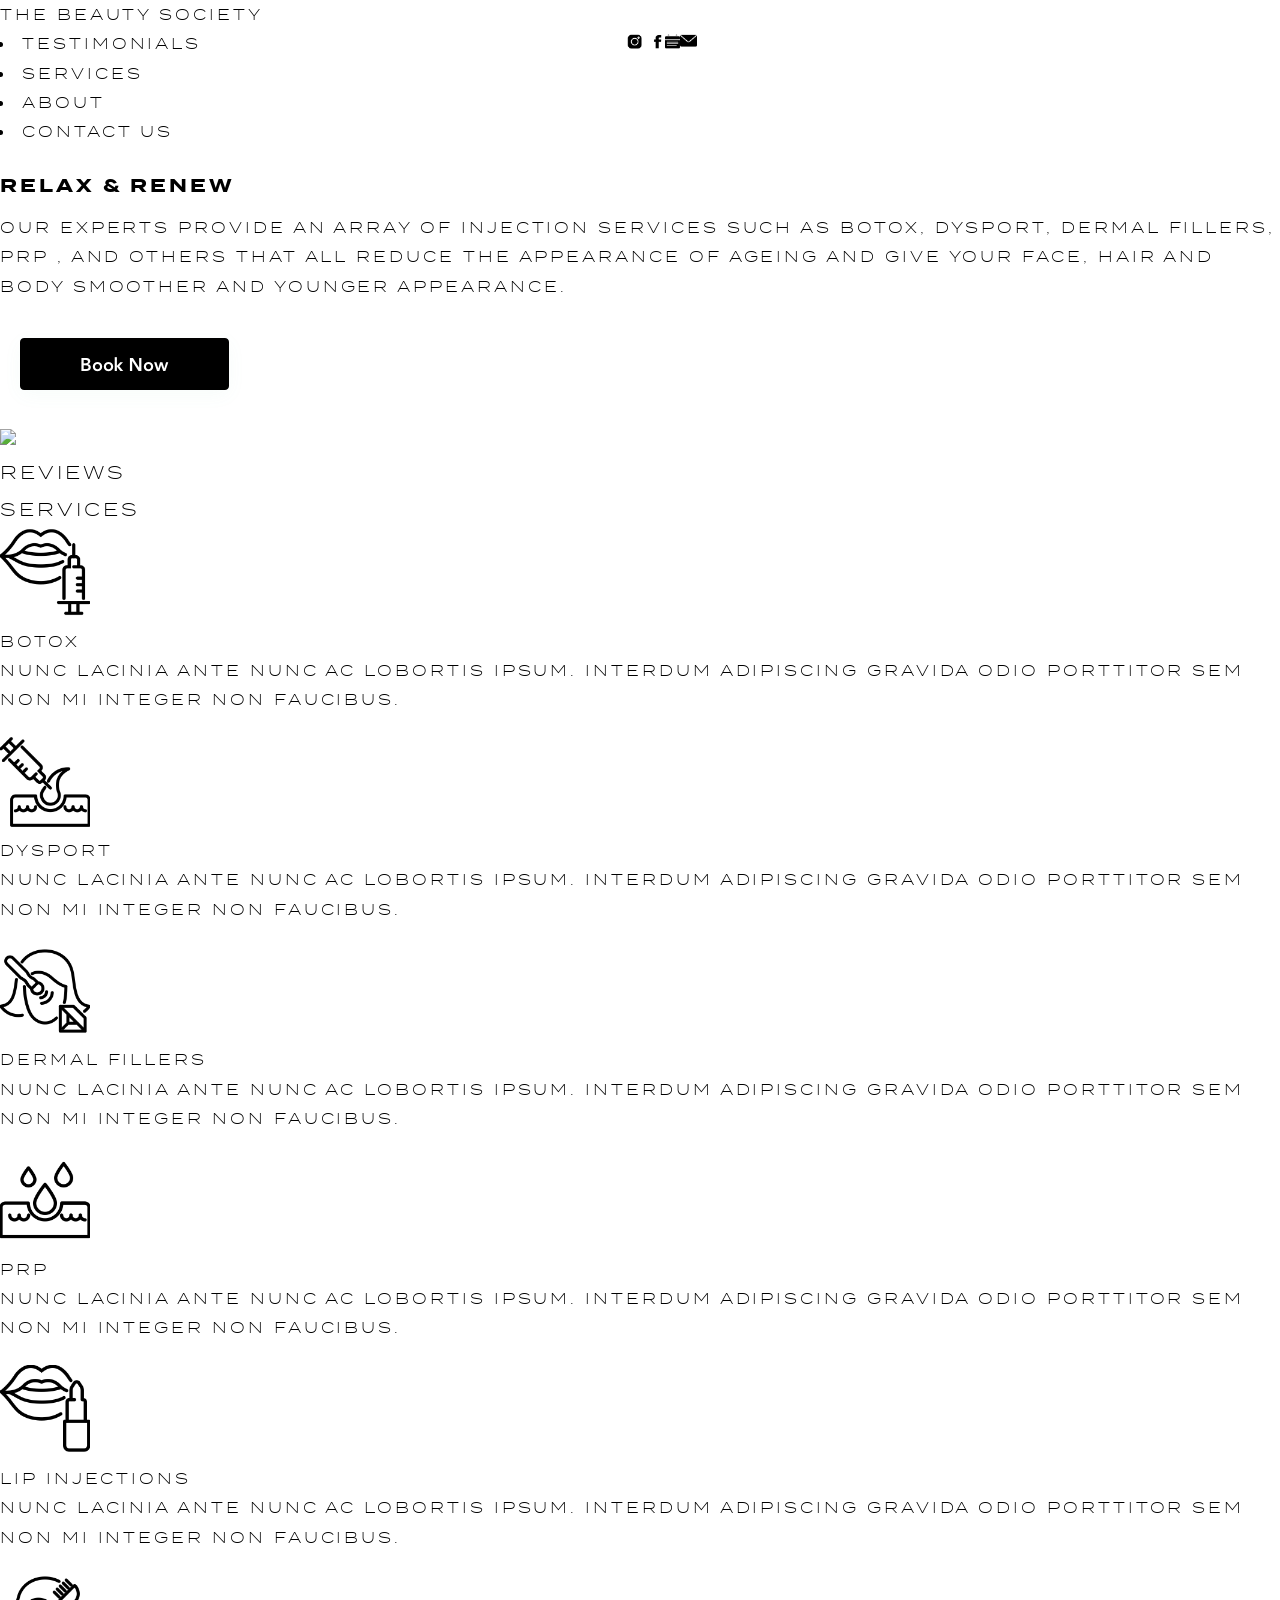
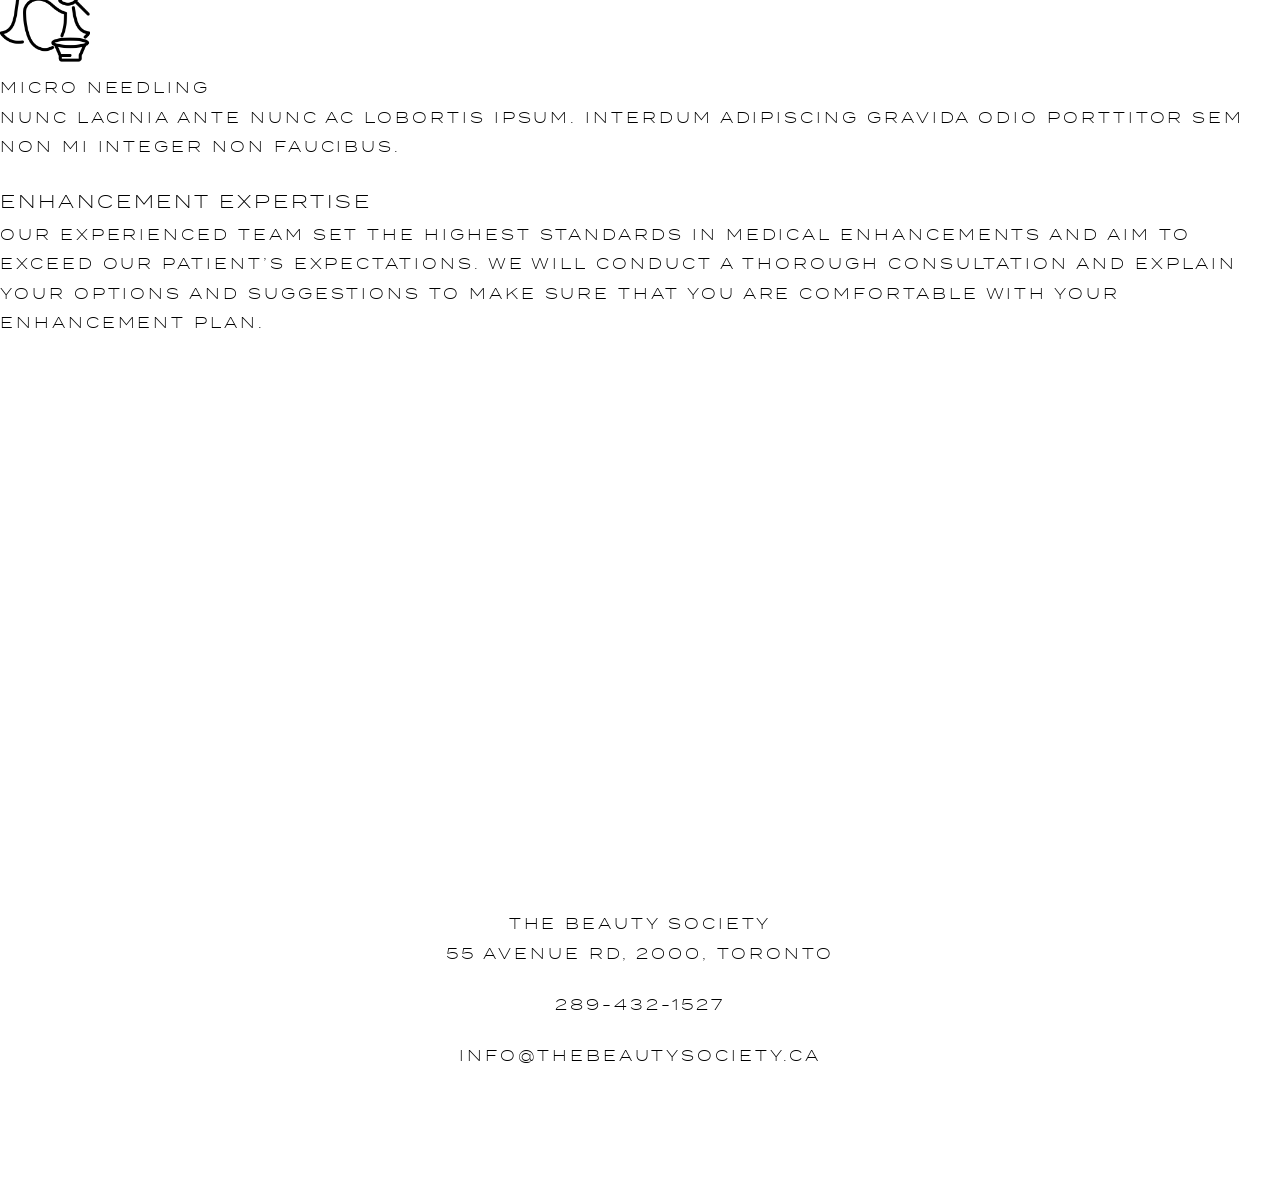
==== commit 07aba637: "The Beauty Society v1.0 Commit A clinic in Yorkville, Toronto. A beautiful and elegant aesthetic bra" ====
--- a/index.html
+++ b/index.html
@@ -1,51 +1,222 @@
+
+
+<!--
+hhhhhhhhhhhhhhhhhhhhhhhhhhhhhhhhhhhhhhhhhhhhhhhhhhhhhhhhhhhhhhhhhhhhhhhhhhhhhhhhhhhhhhhhhhhhhhhhhhhh
+hhhhhhhhhhhhhhhhhhhhhhhhhmNNmmdhhhhhhhhhhhhhhhhhhhhhhhhhhhhhhhhhhhhhhhhhhhhhhhhhhhhhhhhhhhhhhhhhhhhh
+hhhhhhhhhhhhhhhhhhhhhhhhdNdhhdmmdhhhhhhhhhhhhhhhhhhhhhhhhhhhhhhhhhhhhhhhhhhhhhhhhhhhhhhhhhhhhhhhhhhh
+hhhhhhhhhhhhhhhhhhhhhhhhmmysyhdmmmhhhhhhhhhhhhhhhhhhhhhhhhhhhhhhhhhhhhhhhhhhhhhhhhhhhhhhhhhhhhhhhhhh
+hhhhhhhhhhhhhhhhhhhhhhhhddyyyyhdmmmdhhhhhhhhhhhhhhhhhhhhhhhhhhhhhhhhhhhhhdmmhhhhhhhhhhhhhhhhhhhhhhhh
+hhhhhhhhhhhhhhhhhhhhhhhhdhddhhhddmmNdhhhhhhhhhhhhhhhhhhhhhhhhhhhhhhhhhdddhdNdhhhhhhhhhhhhhhhhhhhhhhh
+hhhhhhhhhhhhhhhhhhhhhhhhhddmddhhhddmdmhsyysossyyhhhhhhhhhhhhhhhhhhhhddyhysdNhhhhhhhhhhhhhhhhhhhhhhhh
+hhhhhhhhhhhhhhhhhhhhhhhhhmdhhsooosyhhsy+///:-...:/syyyyyysyyyhhhyhddhyosssddhhhhhhhhhhhhhhhhhhhhhhhh
+hhhhhhhhhhhhhhhhhhhhhhhhymdhhyyyhyos+/+//////::/++//:--..--::/yyhdhhhyyysydyhhhhhhhhhhhhhhhhhhhhhhhh
+hhhhhhhhhhhhhhhhhhhhhhhhhdmmmmd+oo+:/:/+oooooosyhhdhsyyso++/:+o/osssyyhyyhyhhhhhhhhhhhhhhhhhhhhhhhhh
+hhhhhhhhhhhhhhhhhhhhhhhhhdNNmmy+-://+ossyyyyyydhhdmhyysdhys+//::::/sys++oshhhhhhhhhhhhhhhhhhhhhhhhhh
+hhhhhhhhhhhhhhhhhhhhhhhhhhNNds+/++syyhddmdhddmmddmdo+/+hysh+oo+::--:ohhyhyhhhhhhhhhhhhhhhhhhhhhhhhhh
+hhhhhhhhhhhhhhhhhhhhhhhhhsNms+osyhhhddddmmmmNNNNmmy:::/syydhysss+:--oydhyhhhhhhhhhhhhhhhhhhhhhhhhhhh
+hhhhhhhhhhhhhhhhhhhhhhhyo+yoosydmmmdddddmmNNNNNNmd-``--+hmNNmdddyo/::+dyhhhhhhhhhhhhhhhhhhhhhhhhhhhh
+hhhhhhhhhhhhhhhhhhhhhhs:+++syddmNmhh/+ohmhdmNNNNmo   `.ydNNNmmddhhyo+ohshhhhhhhhhhhhhhhhhhhhhhhhhhhh
+hhhhhhhhhhhhhhhhhhhhhh/./+shmmNmmmmh//+hho+smNNmh:   `odNNNNmmdddddhs+/+hhhhhhhhhhhhhhhhhhhhhhhhhhhh
+hhhhhhhhhhhhhhhhhhhhhs`:/+oyhmNNmmNmms++oyhdmNds-``  `/dNmy+omy:/hhdhs/:yhhhhhhhhhhhhhhhhhhhhhhhhhhh
+hhhhhhhhhhhhhhhhhhhhh-./+ooosyhddmmmmmmdmmmmmy:````````omds//s+/+hhmmh+::hhhhhhhhhhhhhhhhhhhhhhhhhhh
+hhhhhhhhhhhhhhhhhhhhy`-:++osydmmdhyyyyyso+:..``../----``omNmdyyhdmNmmdy/.+hhhhhhhhhhhhhhhhhhhhhhhhhh
+hhhhhhhhhhhhhhhhhhhh:`-:///+osyhhhhys+/:.````````.--:.```./shhdmNNNddho:.-hhhhhhhhhhhhhhhhhhhhhhhhhh
+hhhhhhhhhhhhhhhhhhhh.`-:/++ossyyhhys+/-.``````......````   `.:+syyyyyo/:..hhhhhhhhhhhhhhhhhhhhhhhhhh
+hhhhhhhhhhhhhhhhhhhy `-::/+oo+oo++///::-....---.....``````` ``-/osyyys+:.`shhhhhhhhhhhhhhhhhhhhhhhhh
+hhhhhhhhhhhhhhhhhhh: `--:://+//+oo+++//:--.::-...`..````-.````.//+ooo+:-.`/yhhhhhhhhhhhhhhhhhhhhhhhh
+hhhhhhhhhhhhhhhhhh:``....--:::/+ooo+//+/::--....``.````.--.``.:/++o+/::.```shhhhhhhhhhhhhhhhhhhhhhhh
+hhhhhhhhhhhhhhhhhh````.....-----:-::-::-........`..````..--.::::://++::.` `yhhhhhhhhhhhhhhhhhhhhhhhh
+hhhhhhhhhhhhhhhhho ``.................................```.:-:------:-..`` :hhhhhhhhhhhhhhhhhhhhhhhhh
+hhhhhhhhhhhhhhhhh/`.................-.........```.....`````......```````  +hhhhhhhhhhhhhhhhhhhhhhhhh
+hhhhhhhhhhhhhhhhh+`-----.....................````````````````````````     -hhhhhhhhhhhhhhhhhhhhhhhhh
+hhhhhhhhhhhhhhhhh..::-----..........`.`````````````````````````````      `ohhhhhhhhhhhhhhhhhhhhhhhhh
+hhhhhhhhhhhhhhhhh.-::--...............``````````````````.``````          .yhhhhhhhhhhhhhhhhhhhhhhhhh
+hhhhhhhhhhhhhhhhs.:---.....`````.......```..`````````.`````````          .+yhhhhhhhhhhhhhhhhhhhhhhhh
+hhhhhhhhhhhhhhhy::::---.......``.............`...```..`````````            /yhhhhhhhhhhhhhhhhhhhhhhh
+hhhhhhhhhhhhhhh-://::--.........................`````````````````           :hhhhhhhhhhhhhhhhhhhhhhh
+hhhhhhhhhhhhhhs:/+//:-------...`..```........````````````````````           .yhhhhhhhhhhhhhhhhhhhhhh
+hhhhhhhhhhhhhh//++/:::----.....``````.--..`..``````````````````` ``         `yhhhhhhhhhhhhhhhhhhhhhh
+hhhhhhhhhhhhho/+++/::::-......`````.`...```..``````````````````` `          :hhhhhhhhhhhhhhhhhhhhhhh
+hhhhhhhhhhhhy-++oo///:::---....``....```````````````````````````````        `+hhhhhhhhhhhhhhhhhhhhhh
+hhhhhhhhhhhhy:ooo+/////:---....``....`````````````..````````````````````     `ohhhhhhhhhhhhhhhhhhhhh
+hhhhhhhhhhhho:ooo++oo/::::--...`.-...`````````````..``````````````````````     -yhhhhhhhhhhhhhhhhhhh
+hhhhhhhhhhhhs-osooss+/://:--...`--...``````````````````````````````````````     -hhhhhhhhhhhhhhhhhhh
+find me on instagram @marco_____antonio_____                                 A site by Marco Antonio
+-->
+
+
+
+
+
 <!DOCTYPE HTML>
-
 <html>
 	<head>
-		<title>The Beauty Society</title>
+		<title>The Beauty Society - Yorkville</title>
 		<meta charset="utf-8" />
 		<meta name="viewport" content="width=device-width, initial-scale=1, user-scalable=no" />
+		<meta name="description" content="" />
+		<meta name="keywords" content="" />
 		<link rel="stylesheet" href="assets/css/main.css" />
-		<noscript><link rel="stylesheet" href="assets/css/noscript.css" /></noscript>
+		<script src='https://api.mapbox.com/mapbox-gl-js/v1.4.1/mapbox-gl.js'></script>
+		<link href='https://api.mapbox.com/mapbox-gl-js/v1.4.1/mapbox-gl.css' rel='stylesheet' />
+		<link rel="apple-touch-icon" sizes="180x180" href="images/apple-touch-icon.png">
+		<link rel="icon" type="images/image/png" sizes="32x32" href="/favicon-32x32.png">
+		<link rel="icon" type="images/image/png" sizes="16x16" href="/favicon-16x16.png">
+		<link rel="manifest" href="images/site.webmanifest">
+		<link rel="mask-icon" href="images/safari-pinned-tab.svg" color="#000000">
+
 	</head>
 	<body class="is-preload">
-			<div id="wrapper">
-					<section id="main">
-						<header>
-							<span class="avatar"><img src="images/avatar.jpg" alt="" /></span>
-							<h1>The Beauty Society</h1>
-							<p>UNDER CONSTRUCTION</p>
-						</header>
-						<footer>
-						</footer>
-					</section>
-			
-				<!-- Footer -->
-					<footer id="footer">
-						<div class="icons">
-							<div class='instagram'>
-							      <a href="https://www.instagram.com/tbsyorkville/" target="_blank">
-							      <img src="images/instagram.svg"/> </a>
-							</div>
-							<div class='facebook'>
-							      <a href="https://www.facebook.com/tbsyorkville/" target="_blank">
-							      <img src="images/facebook.svg"/> </a>
-							</div>
-						</div>
-						<ul class="copyright">
-							<li>#tbsyorkville</li>
-						</ul>
-					</footer>
-
-			</div>
-
+			<header id="header">
+				<a class="logo" href="index.html">THE BEAUTY SOCIETY</a>
+				<div class="icons">
+					<div class='instagram'>
+					      <a href="https://www.instagram.com/tbsyorkville/" target="_blank">
+					      <img width="15px" src="images/instagram.png"/> </a>
+					</div>
+					<div class='facebook'>
+					      <a href="https://www.facebook.com/tbsyorkville/" target="_blank">
+					      <img width="15px" src="images/facebook.png"/> </a>
+					</div>
+					<div class='schdl'>
+					      <a href="https://tbsyorkville.setmore.com" target="_blank">
+					      <img width="15px" src="images/schdl.png"/> </a>
+					</div>
+					<div class='e_mail'>
+					      <a href="mailto:info@thebeautysociety.ca" target="_blank">
+					      <img width="17px" src="images/e_mail.png"/> </a>
+					</div>
+				</div>
+			</header>
+			<nav>
+				<ul class='menu'>
+					<li><a class='links' href=#reviews>Testimonials</a></div>
+					<li><a class='links' href=#services>Services</a></div>
+					<li><a class='links' href=#cta>About</a></div>
+					<li><a class='links' href=#cta>Contact Us</a></div>
+				</ul>
+			</nav>
+			<section id="banner">
+				<div class="inner">
+					<h1>Relax & Renew</h1>
+					<p>Our experts provide an array of injection services such as Botox, Dysport, Dermal Fillers, PRP , and others that all reduce the appearance of ageing and give your face, hair and body smoother and younger appearance.</p>
+				</div>
+				<div class='buttton_container'>
+					<a href="https://tbsyorkville.setmore.com"><img src="images/button.png"/> </a>
+				</div>
+				<div class="inner_banner">
+					<img src="images/1.jpg">
+				</div>
+			</section>
+			<section>
+				<div class='reviews' id='reviews'>
+					<h2>Reviews</h2>	
+					<script src="https://apps.elfsight.com/p/platform.js" defer></script>
+					<div class="elfsight-app-1e14bafc-f4f8-4086-bf8d-a2dcdc1cd5a6"></div>
+				</div>
+			<section class="wrapper" id='services'>
+				<div class="inner">
+					<header class="special">
+						<h2>Services</h2>
+					</header>
+					<div class="highlights">
+						<section>
+							<div class="content">
+								<header>
+									<img width='90px'src='images/1.png'></a>
+									<h3>Botox</h3>
+								</header>
+								<p>Nunc lacinia ante nunc ac lobortis ipsum. Interdum adipiscing gravida odio porttitor sem non mi integer non faucibus.</p>
+							</div>
+						</section>
+						<section>
+							<div class="content">
+								<header>
+									<img width='90px'src='images/2.png'></a>
+									<h3>Dysport</h3>
+								</header>
+								<p>Nunc lacinia ante nunc ac lobortis ipsum. Interdum adipiscing gravida odio porttitor sem non mi integer non faucibus.</p>
+							</div>
+						</section>
+						<section>
+							<div class="content">
+								<header>
+									<img width='90px'src='images/3.png'></a>
+									<h3>Dermal Fillers</h3>
+								</header>
+								<p>Nunc lacinia ante nunc ac lobortis ipsum. Interdum adipiscing gravida odio porttitor sem non mi integer non faucibus.</p>
+							</div>
+						</section>
+						<section>
+							<div class="content">
+								<header>
+									<img width='90px'src='images/4.png'></a>
+									<h3>PRP</h3>
+								</header>
+								<p>Nunc lacinia ante nunc ac lobortis ipsum. Interdum adipiscing gravida odio porttitor sem non mi integer non faucibus.</p>
+							</div>
+						</section>
+						<section>
+							<div class="content">
+								<header>
+									<img width='90px'src='images/5.png'></a>
+									<h3>Lip Injections</h3>
+								</header>
+								<p>Nunc lacinia ante nunc ac lobortis ipsum. Interdum adipiscing gravida odio porttitor sem non mi integer non faucibus.</p>
+							</div>
+						</section>
+						<section>
+							<div class="content">
+								<header>
+									<img width='90px'src='images/6.png'></a>
+									<h3>Micro Needling</h3>
+								</header>
+								<p>Nunc lacinia ante nunc ac lobortis ipsum. Interdum adipiscing gravida odio porttitor sem non mi integer non faucibus.</p>
+							</div>
+						</section>
+					</div>
+				</div>
+			</section>
+			<script src="https://apps.elfsight.com/p/platform.js" defer></script>
+			<div class="elfsight-app-cce5d7e6-32b5-42a2-8258-b07b1fd236df"></div>
+			<section id="cta" class="wrapper">
+				<div class="inner">
+					<h2>Enhancement Expertise</h2>
+					<p>Our experienced team set the highest standards in medical enhancements and aim to exceed our patient’s expectations. We will conduct a thorough consultation and explain your options and suggestions to make sure that you are comfortable with your enhancement plan.</p>
+				</div>
+			</section>
+			<div id='map' style='width: 100%; height: 36em;'></div>
+			<script>
+			mapboxgl.accessToken = 'pk.eyJ1IjoidGJzeW9ya3ZpbGxlIiwiYSI6ImNrNWQwcTV4dzFycTAza3Foeng4bDBoNXgifQ.SxnfC1maX8CXEzNUSPzI5w';
+			var map = new mapboxgl.Map({
+				container: 'map', // container id
+				style: 'mapbox://styles/tbsyorkville/ck5d1iyvp067m1ilfmdoabich',
+				center: [-79.395, 43.672], // starting position
+				zoom: 14 // starting zoom
+			});
+			map.scrollZoom.disable();
+			</script>
+			<footer id="footer">
+				<div class="inner">
+					<div class="content">
+						<section>
+							<h3>The Beauty Society</h3>
+							<p>55 Avenue Rd, 2000, Toronto</p>
+							<p>289-432-1527</p>
+							<p>info@thebeautysociety.ca</p>
+							<img class='tbslogo' width='90px'src='images/tbs_logo_494.png'></a>
+<!-- 							<h3>Specialists Who Care</h3>
+							<p>We believe that everyone is naturally beautiful and unique in their own way and we also understand that most people have insecurities that can hold them back in their life. Our purpose is to enhance your natural beauty and to give you the confidence that you need and deserve. </p> -->
+						</section>
+					</div>
+				</div>
+			</footer>
 		<!-- Scripts -->
-			<script>
-				if ('addEventListener' in window) {
-					window.addEventListener('load', function() { document.body.className = document.body.className.replace(/\bis-preload\b/, ''); });
-					document.body.className += (navigator.userAgent.match(/(MSIE|rv:11\.0)/) ? ' is-ie' : '');
-				}
-			</script>
+			<script src="assets/js/jquery.min.js"></script>
+			<script src="assets/js/browser.min.js"></script>
+			<script src="assets/js/breakpoints.min.js"></script>
+			<script src="assets/js/util.js"></script>
+			<script src="assets/js/main.js"></script>
 
 	</body>
 </html>
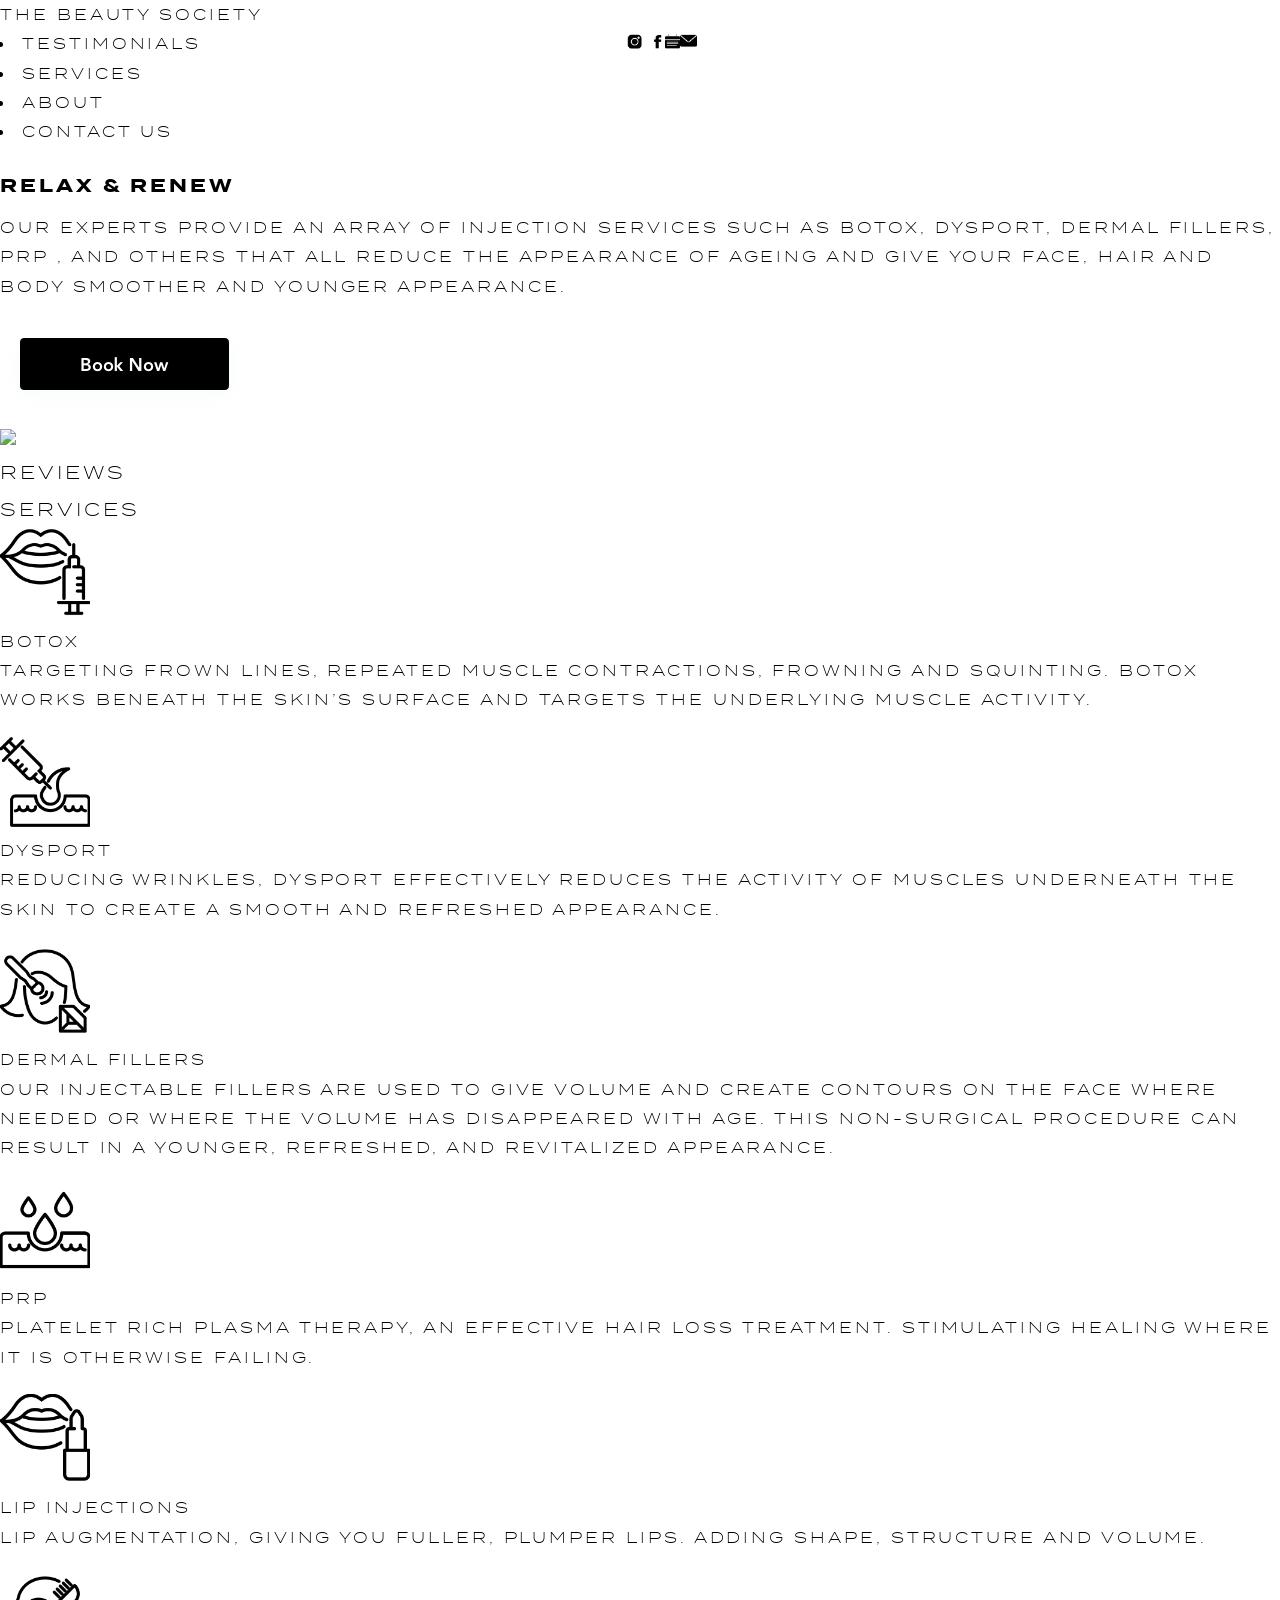
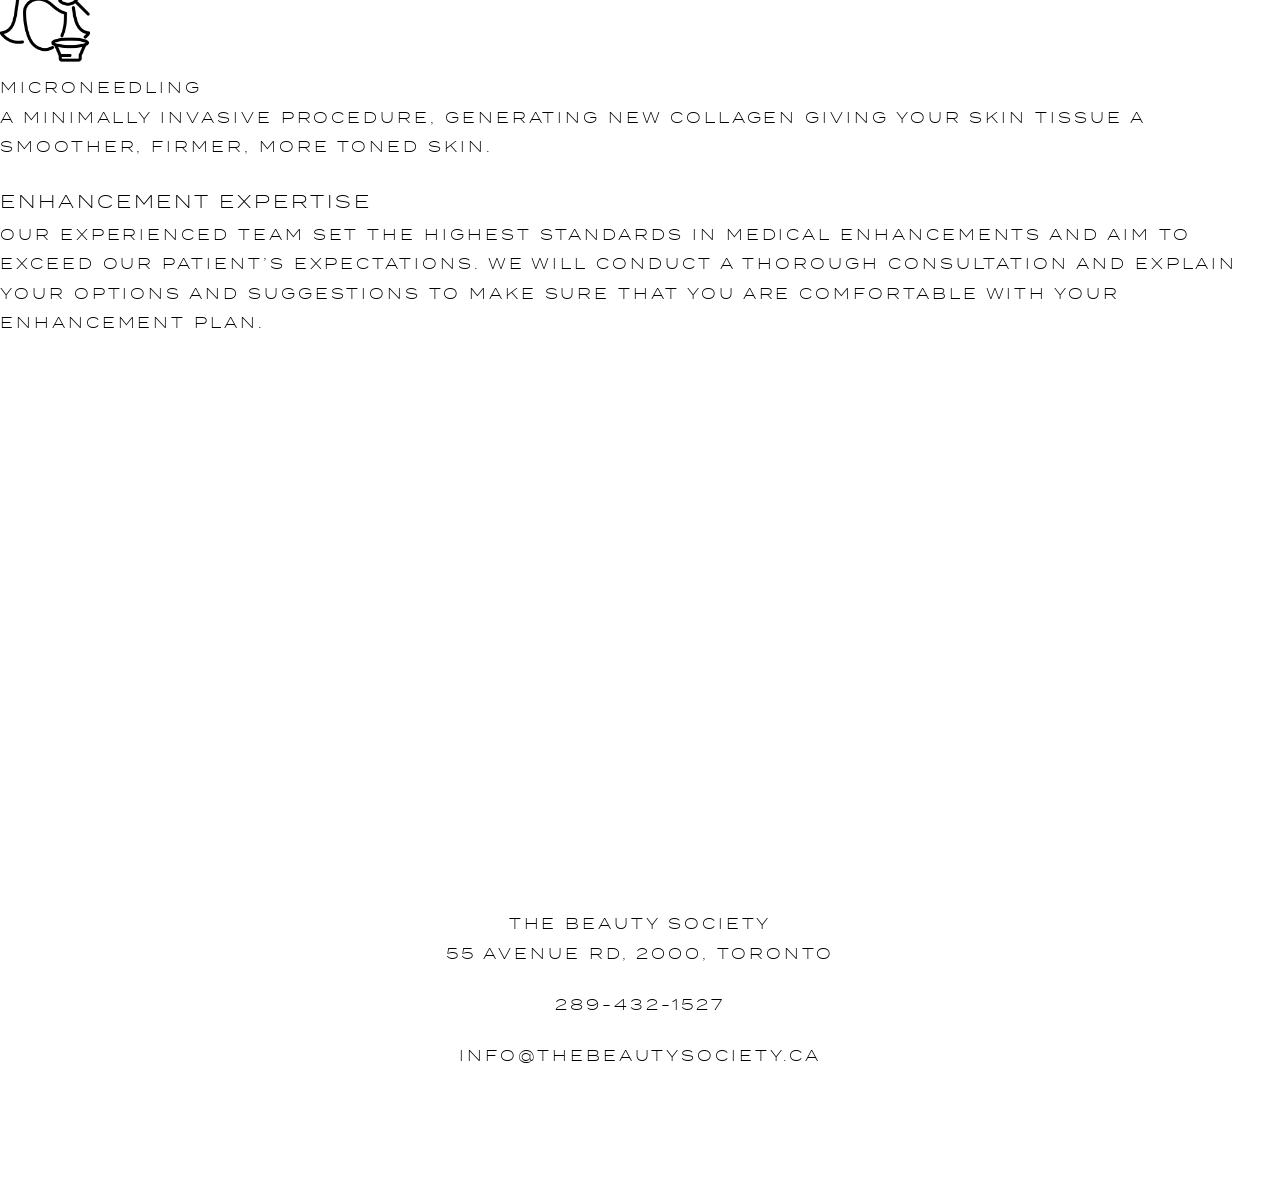
==== commit b4e1b631: ". ." ====
--- a/index.html
+++ b/index.html
@@ -126,7 +126,7 @@
 									<img width='90px'src='images/1.png'></a>
 									<h3>Botox</h3>
 								</header>
-								<p>Nunc lacinia ante nunc ac lobortis ipsum. Interdum adipiscing gravida odio porttitor sem non mi integer non faucibus.</p>
+								<p>Targeting frown lines, repeated muscle contractions, frowning and squinting. Botox works beneath the skin’s surface and targets the underlying muscle activity.</p>
 							</div>
 						</section>
 						<section>
@@ -135,7 +135,7 @@
 									<img width='90px'src='images/2.png'></a>
 									<h3>Dysport</h3>
 								</header>
-								<p>Nunc lacinia ante nunc ac lobortis ipsum. Interdum adipiscing gravida odio porttitor sem non mi integer non faucibus.</p>
+								<p>Reducing wrinkles, Dysport effectively reduces the activity of muscles underneath the skin to create a smooth and refreshed appearance.</p>
 							</div>
 						</section>
 						<section>
@@ -144,7 +144,7 @@
 									<img width='90px'src='images/3.png'></a>
 									<h3>Dermal Fillers</h3>
 								</header>
-								<p>Nunc lacinia ante nunc ac lobortis ipsum. Interdum adipiscing gravida odio porttitor sem non mi integer non faucibus.</p>
+								<p>Our Injectable Fillers are used to give volume and create contours on the face where needed or where the volume has disappeared with age. This non-surgical procedure can result in a younger, refreshed, and revitalized appearance.</p>
 							</div>
 						</section>
 						<section>
@@ -153,7 +153,7 @@
 									<img width='90px'src='images/4.png'></a>
 									<h3>PRP</h3>
 								</header>
-								<p>Nunc lacinia ante nunc ac lobortis ipsum. Interdum adipiscing gravida odio porttitor sem non mi integer non faucibus.</p>
+								<p>Platelet Rich Plasma Therapy, an effective hair loss treatment. Stimulating healing where it is otherwise failing.</p>
 							</div>
 						</section>
 						<section>
@@ -162,16 +162,16 @@
 									<img width='90px'src='images/5.png'></a>
 									<h3>Lip Injections</h3>
 								</header>
-								<p>Nunc lacinia ante nunc ac lobortis ipsum. Interdum adipiscing gravida odio porttitor sem non mi integer non faucibus.</p>
+								<p>Lip Augmentation, giving you fuller, plumper lips. Adding shape, structure and volume.</p>
 							</div>
 						</section>
 						<section>
 							<div class="content">
 								<header>
 									<img width='90px'src='images/6.png'></a>
-									<h3>Micro Needling</h3>
-								</header>
-								<p>Nunc lacinia ante nunc ac lobortis ipsum. Interdum adipiscing gravida odio porttitor sem non mi integer non faucibus.</p>
+									<h3>Microneedling</h3>
+								</header>
+								<p>A minimally invasive procedure, generating new collagen giving your skin tissue a smoother, firmer, more toned skin.</p>
 							</div>
 						</section>
 					</div>
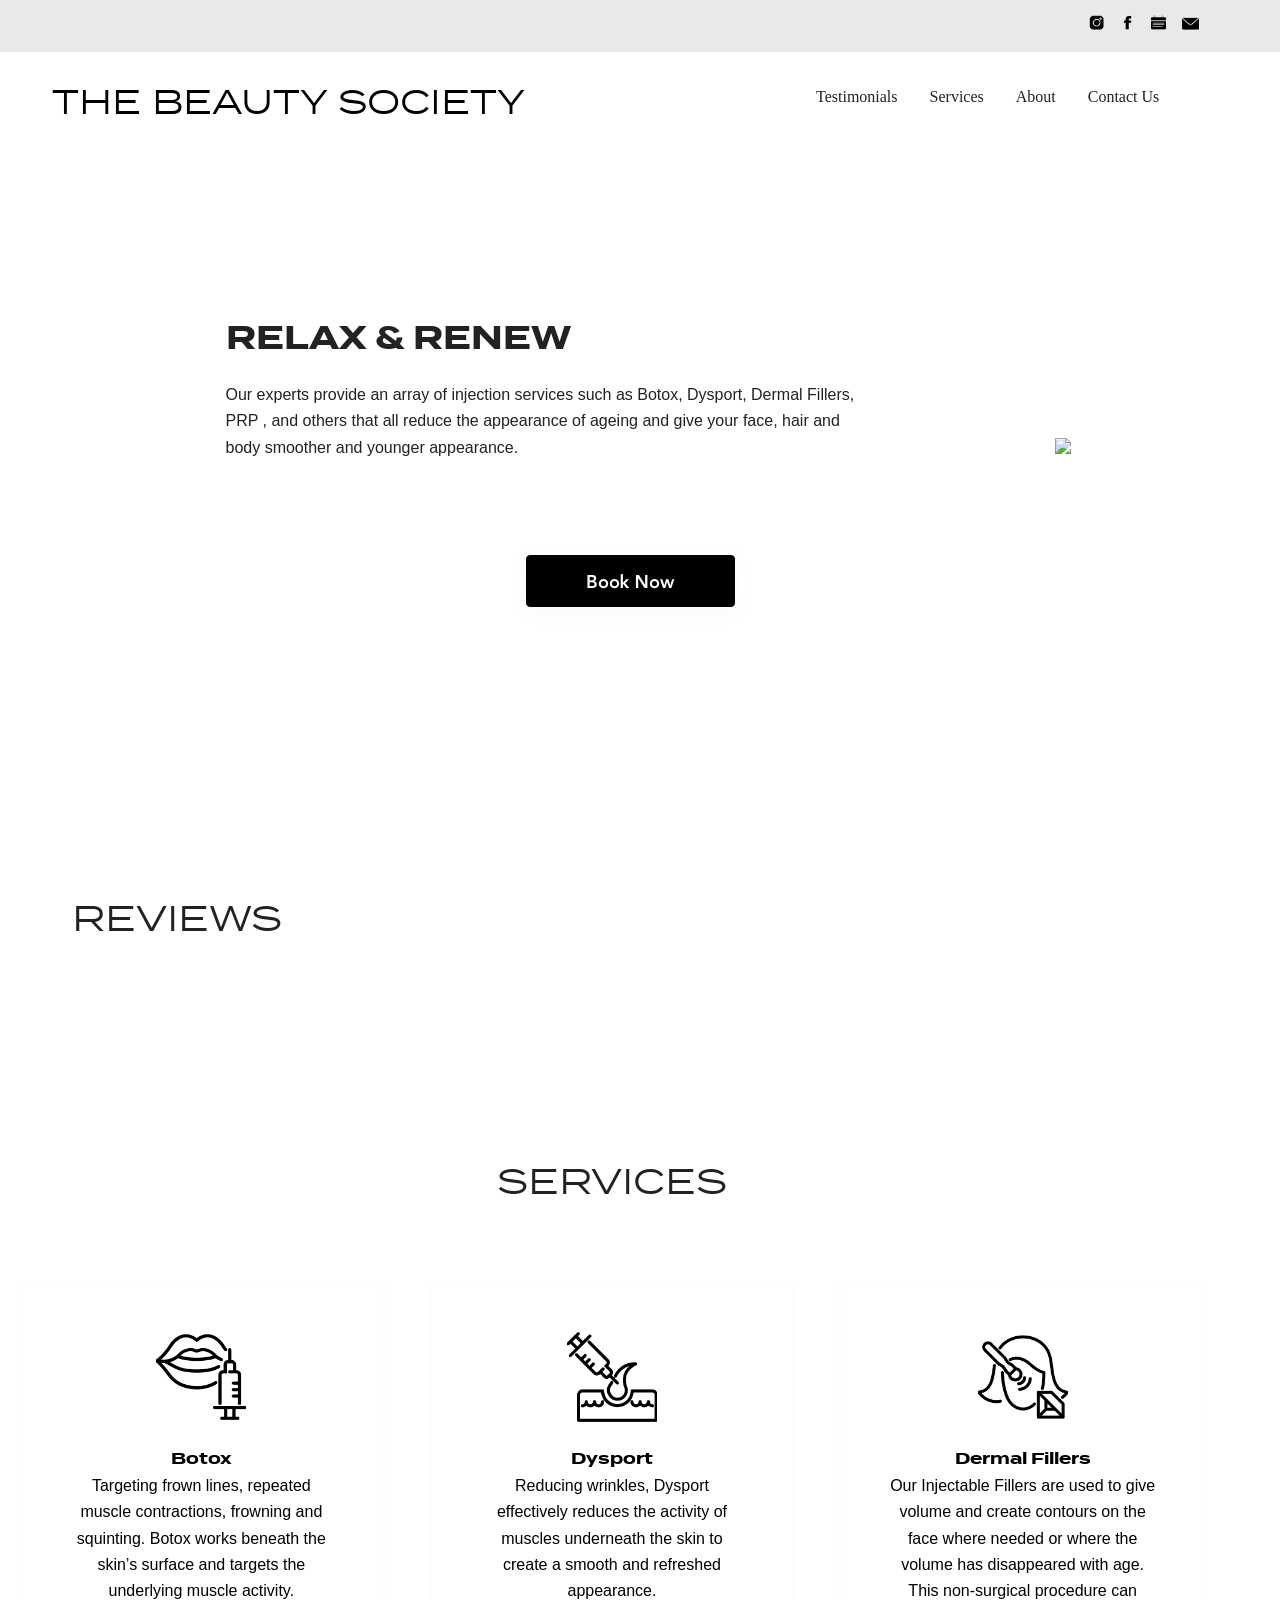
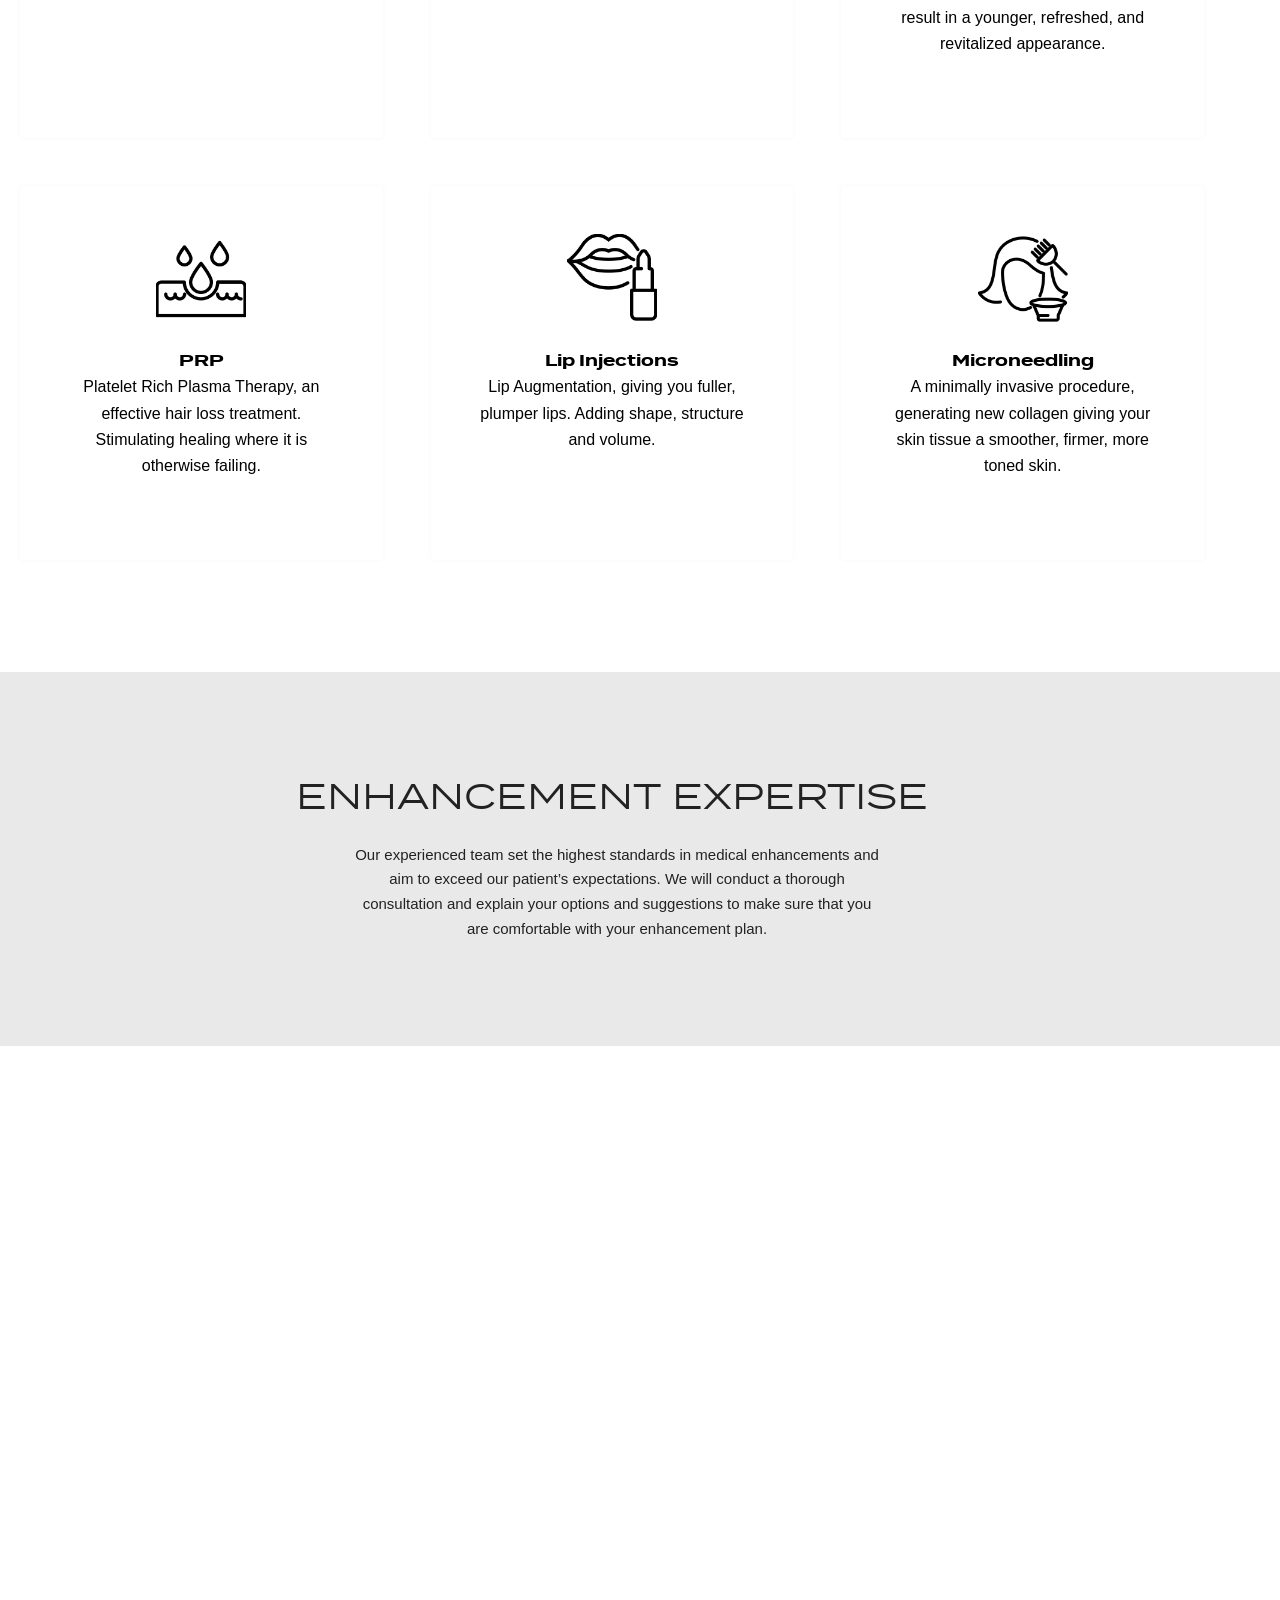
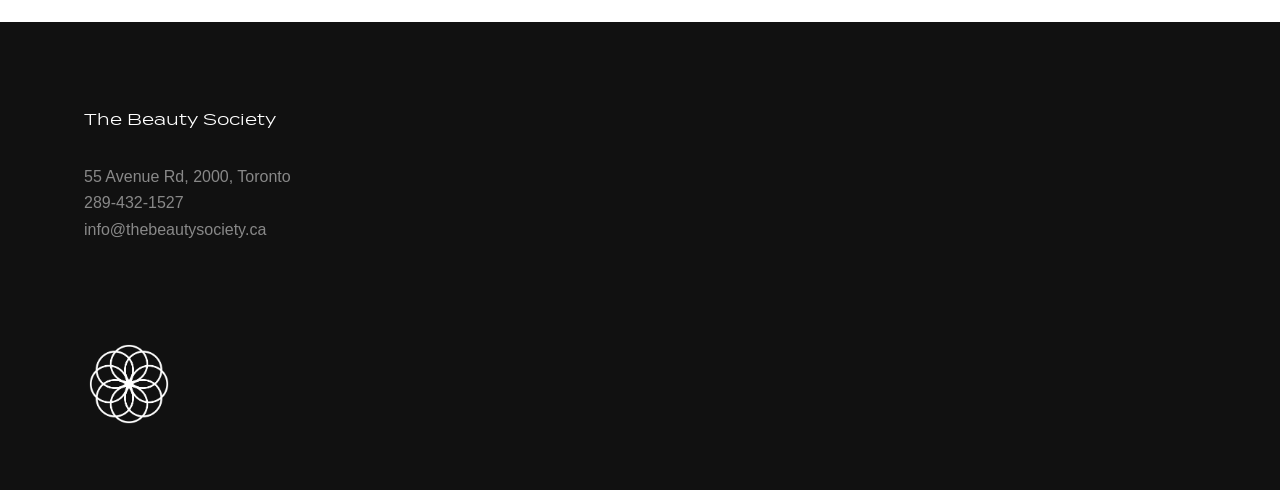
==== commit be5db467: ". ." ====
--- a/index.html
+++ b/index.html
@@ -54,8 +54,9 @@
 		<title>The Beauty Society - Yorkville</title>
 		<meta charset="utf-8" />
 		<meta name="viewport" content="width=device-width, initial-scale=1, user-scalable=no" />
-		<meta name="description" content="" />
-		<meta name="keywords" content="" />
+		<meta name="description" content="Welcome to The Beauty Society, we are Toronto's ultimate destination for Dermal Fillers, Botox, Dysport and much more. A modern and luxurious Cosmetic Clinic located at Yorkville Village." />
+		<meta name="author" content="The Beauty Society">
+		<meta name="keywords" content="best botox toronto, botox clinic toronto, dysport clinic, botox in toronto, botox injections, toronto botox services, botox prices, botox deals toronto">
 		<link rel="stylesheet" href="assets/css/main.css" />
 		<script src='https://api.mapbox.com/mapbox-gl-js/v1.4.1/mapbox-gl.js'></script>
 		<link href='https://api.mapbox.com/mapbox-gl-js/v1.4.1/mapbox-gl.css' rel='stylesheet' />
@@ -106,6 +107,7 @@
 				</div>
 				<div class="inner_banner">
 					<img src="images/1.jpg">
+					<!-- <img src="images/3.jpg"> -->
 				</div>
 			</section>
 			<section>
--- a/assets/css/main.css
+++ b/assets/css/main.css
@@ -1,8 +1,6 @@
 
-
-@import url(fontawesome-all.min.css);
-@import url("https://fonts.googleapis.com/css?family=Source+Sans+Pro:300");
-
+@import url(font-awesome.min.css);
+@import url("https://fonts.googleapis.com/css?family=Raleway:200,300,400,500,600");
 
 @font-face {
     font-family: 'terminabold';
@@ -25,7 +23,39 @@
     font-weight: normal;
     font-style: normal;
 }
-
+@font-face {
+    font-family: 'terminaregular';
+    src: url('fonts/termina-regular-webfont.woff2') format('woff2'),
+         url('fonts/termina-regular-webfont.woff') format('woff');
+    font-weight: normal;
+    font-style: normal;
+}
+html body{
+  overflow-x: hidden;}
+@-ms-viewport {
+  width: device-width; }
+body {
+  -ms-overflow-style: scrollbar; }
+
+@media screen and (max-width: 480px) {
+  html, body {
+    min-width: 320px; } }
+html {
+  overflow-x: hidden;
+  box-sizing: border-box; }
+*, *:before, *:after {
+  box-sizing: inherit; }
+body {
+  background: #ffffff; }
+  body.is-preload *, body.is-preload *:before, body.is-preload *:after {
+    -moz-animation: none !important;
+    -webkit-animation: none !important;
+    -ms-animation: none !important;
+    animation: none !important;
+    -moz-transition: none !important;
+    -webkit-transition: none !important;
+    -ms-transition: none !important;
+    transition: none !important; }
 html, body, div, span, applet, object,
 iframe, h1, h2, h3, h4, h5, h6, p, blockquote,
 pre, a, abbr, acronym, address, big, cite,
@@ -37,407 +67,1004 @@
 canvas, details, embed, figure, figcaption,
 footer, header, hgroup, menu, nav, output, ruby,
 section, summary, time, mark, audio, video {
-	margin: 0;
-	padding: 0;
-	border: 0;
-	font-size: 100%;
-	font: inherit;
-	vertical-align: baseline;
-}
+  margin: 0;
+  padding: 0;
+  border: 0;
+  font-size: 100%;
+  font: inherit;
+  vertical-align: baseline; }
 
 article, aside, details, figcaption, figure,
 footer, header, hgroup, menu, nav, section {
-	display: block;
-}
-
+  display: block; }
+
+ol, ul {
+  list-style: none; }
 body {
-	line-height: 1;
-}
-
-ol, ul {
-	list-style: none;
-}
-
-blockquote, q {
-	quotes: none;
-}
-
-	blockquote:before, blockquote:after, q:before, q:after {
-		content: '';
-		content: none;
-	}
-
-table {
-	border-collapse: collapse;
-	border-spacing: 0;
-}
-
+  -webkit-text-size-adjust: none; }
 body {
-	-webkit-text-size-adjust: none;
-}
-
-@media screen and (max-width: 480px) {
-
-	html, body {
-		min-width: 320px;
-	}
-
-}
-
-html {
-	box-sizing: border-box;
-}
-
-*, *:before, *:after {
-	box-sizing: inherit;
-}
-
-body.is-preload *, body.is-preload *:before, body.is-preload *:after {
-	-moz-animation: none !important;
-	-webkit-animation: none !important;
-	-ms-animation: none !important;
-	animation: none !important;
-	-moz-transition: none !important;
-	-webkit-transition: none !important;
-	-ms-transition: none !important;
-	transition: none !important;
-}
-
-html {
-	height: 100%;
-}
-
-body {
-	height: 100%;
-	background-color: #ffffff;
-}
-
-	body:after {
-		content: '';
-		display: block;
-		position: fixed;
-		top: 0;
-		left: 0;
-		width: 100%;
-		height: inherit;
-		opacity: 0;
-		z-index: 1;
-		background-color: #ffffff;
-		-webkit-transition: opacity 1.75s ease-out;
-		-ms-transition: opacity 1.75s ease-out;
-		transition: opacity 1.75s ease-out;
-	}
-
-	body.is-preload:after {
-		opacity: 1;
-	}
-
-
+  background-color: #ffffff;
+  color: #000000; }
+
+.logo{
+  font-family: 'terminaregular', sans-serif;
+  line-height: 1.65; 
+  white-space: nowrap;}
 body{
-	color: #000000;
-	font-family: "terminalight", sans-serif;
-	font-size: 14pt;
-	font-weight: 300;
-	line-height: 2;
-	letter-spacing: 0.2em;
-	text-transform: uppercase;
-}
-
-	@media screen and (max-width: 1680px) {
-
-		body, input, select, textarea {
-			font-size: 11pt;
-		}
-
-	}
-
-	@media screen and (max-width: 480px) {
-
-		body, input, select, textarea {
-			font-size: 10pt;
-			line-height: 1.75;
-		}
-
-	}
-
-a {
-	-moz-transition: color 0.2s ease, border-color 0.2s ease;
-	-webkit-transition: color 0.2s ease, border-color 0.2s ease;
-	-ms-transition: color 0.2s ease, border-color 0.2s ease;
-	transition: color 0.2s ease, border-color 0.2s ease;
-	color: inherit;
-	text-decoration: none;
-}
-
-	a:before {
-		-moz-transition: color 0.2s ease, text-shadow 0.2s ease;
-		-webkit-transition: color 0.2s ease, text-shadow 0.2s ease;
-		-ms-transition: color 0.2s ease, text-shadow 0.2s ease;
-		transition: color 0.2s ease, text-shadow 0.2s ease;
-	}
-
-	a:hover {
-		color: #ff7496;
-	}
-
+  font-family: 'avenir', sans-serif;
+  font-size: 1rem;
+  line-height: 1.65; }
 strong, b {
-	color: #313f47;
-}
-
-em, i {
-	font-style: italic;
-}
-
+  font-weight: 600; }
 p {
-	margin: 0 0 1.5em 0;
-}
-
+  margin: 0 0 2rem 0; }
+header.special {
+  font-family: 'terminaregular',sans-serif;
+  text-align: center;
+  margin-bottom: 4rem; }
+  header.special p {
+    max-width: 75%;
+    margin-left: auto;
+    margin-right: auto; }
+h1, h2{
+  font-weight: 300;
+  line-height: 1.5;
+  text-transform: uppercase;
+  margin: 0 0 1.5rem 0; }
+  h1 a, h2 a{
+    color: inherit;
+    text-decoration: none; }
 h1 {
-	font-family: "terminabold", sans-serif;
-	font-size: 1.2em;
-	/*letter-spacing: 0.22em;*/
-	margin: 0 0 0.525em 0;
-}
+  font-size: 2rem;
+  line-height: 1.2; }
 
 h2 {
-	font-size: 1.25em;
-}
-
-
-@media screen and (max-width: 480px) {
-
-	h1 {
-		font-size: 1.65em;
-	}
-
-}
-
-sub {
-	font-size: 0.8em;
-	position: relative;
-	top: 0.5em;
-}
-
-sup {
-	font-size: 0.8em;
-	position: relative;
-	top: -0.5em;
-}
-
-hr {
-	border: 0;
-	border-bottom: solid 1px #c8cccf;
-	margin: 3em 0;
-}
-
-
-
-ol {
-	list-style: decimal;
-	margin: 0 0 1.5em 0;
-	padding-left: 1.25em;
-}
-
-	ol li {
-		padding-left: 0.25em;
-	}
-
-ul {
-	list-style: disc;
-	margin: 0 0 1.5em 0;
-	padding-left: 1em;
-}
-
-	ul li {
-		padding-left: 0.5em;
-	}
-
-	ul.alt {
-		list-style: none;
-		padding-left: 0;
-	}
-
-		ul.alt li {
-			border-top: solid 1px #c8cccf;
-			padding: 0.5em 0;
-		}
-
-			ul.alt li:first-child {
-				border-top: 0;
-				padding-top: 0;
-			}
-
-dl {
-	margin: 0 0 1.5em 0;
-}
-
-	dl dt {
-		display: block;
-		margin: 0 0 0.75em 0;
-	}
-
-	dl dd {
-		margin-left: 1.5em;
-	}
-
+  font-size: 2.25rem;
+  line-height: 1.3; }
+@media screen and (max-width: 736px) {
+  h1 {
+    font-size: 2.75rem;
+    line-height: 1.3; }
+
+  h2 {
+    font-size: 1.75rem;
+    line-height: 1.5; }
+
+  h3 {
+    font-size: 1.25rem; } }
+h1, h2{
+  color: #222222; }
+
+.inner {
+  margin: 20px;
+  max-width: calc(100% - 6rem); }
+  @media screen and (max-width: 480px) {
+    .inner {
+      max-width: calc(100% - 3rem); } }
+.menu{
+  display: -moz-flex;
+  display: -webkit-flex;
+  display: -ms-flex;
+  display: flex;
+  float:left;
+  margin-top:2em;
+  margin-left: 65em;
+  margin-right: 10em;
+  z-index: 1;
+}
+.links{
+  font-family: 'avenir';
+  font-weight: lighter;
+  font-style: normal;
+  font-variant: normal;
+  text-decoration: none!important;
+  color:#222222;
+  padding: 1rem;
+  white-space: nowrap;
+}
+.reviews{
+  margin-top: 14em;
+}
+.reviews h2{
+  font-family: 'terminaregular', sans-serif;
+  margin-left:2em;
+  margin-bottom: 1em;
+}
+.highlights {
+  width: 100%;
+  margin: 5rem 0;
+  display: -moz-flex;
+  display: -webkit-flex;
+  display: -ms-flex;
+  display: flex;
+  -moz-flex-wrap: wrap;
+  -webkit-flex-wrap: wrap;
+  -ms-flex-wrap: wrap;
+  flex-wrap: wrap;
+  -moz-align-items: -moz-stretch;
+  -webkit-align-items: -webkit-stretch;
+  -ms-align-items: -ms-stretch;
+  align-items: stretch; }
+  .highlights > * {
+    -moz-flex-shrink: 1;
+    -webkit-flex-shrink: 1;
+    -ms-flex-shrink: 1;
+    flex-shrink: 1;
+    -moz-flex-grow: 0;
+    -webkit-flex-grow: 0;
+    -ms-flex-grow: 0;
+    flex-grow: 0; }
+  .highlights h3{
+    margin-top: 1em;
+    font-family: 'terminabold', sans-serif;
+  }
+  .highlights > * {
+    width: 33.3333333333%; }
+  .highlights > * {
+    padding: 1.5rem;
+    width: calc(33.3333333333% + 1rem); }
+  .highlights > :nth-child(-n + 3) {
+    padding-top: 0; }
+  .highlights > :nth-last-child(-n + 3) {
+    padding-bottom: 0; }
+  .highlights > :nth-child(3n + 1) {
+    padding-left: 0; }
+  .highlights > :nth-child(3n) {
+    padding-right: 0; }
+  .highlights > :nth-child(3n + 1),
+  .highlights > :nth-child(3n) {
+    width: calc(33.3333333333% + -0.5rem); }
+  .highlights .content {
+    border-radius: 4px;
+    height: 100%;
+    padding: 3rem;
+    text-align: center; }
+    .highlights .content .icon {
+      font-size: 5rem; }
+  .highlights > div > :last-child {
+    margin-bottom: 0; }
+  @media screen and (max-width: 980px) {
+    .highlights > * {
+      width: 50%; }
+    .highlights > * {
+      padding: 1rem;
+      width: calc(33.3333333333% + 0.6666666667rem); }
+    .highlights > :nth-child(-n + 3) {
+      padding-top: 1rem; }
+    .highlights > :nth-last-child(-n + 3) {
+      padding-bottom: 1rem; }
+    .highlights > :nth-child(3n + 1) {
+      padding-left: 1rem; }
+    .highlights > :nth-child(3n) {
+      padding-right: 1rem; }
+    .highlights > :nth-child(3n + 1),
+    .highlights > :nth-child(3n) {
+      padding: 1rem;
+      width: calc(50% + 1rem); }
+    .highlights > * {
+      padding: 1rem;
+      width: calc(50% + 1rem); }
+    .highlights > :nth-child(-n + 2) {
+      padding-top: 0; }
+    .highlights > :nth-last-child(-n + 2) {
+      padding-bottom: 0; }
+    .highlights > :nth-child(2n + 1) {
+      padding-left: 0; }
+    .highlights > :nth-child(2n) {
+      padding-right: 0; }
+    .highlights > :nth-child(2n + 1),
+    .highlights > :nth-child(2n) {
+      width: calc(50% + 0rem); }
+    .highlights .content {
+      padding: 2rem; } }
+  @media screen and (max-width: 736px) {
+    .highlights > * {
+      width: 100%; }
+    .highlights > * {
+      padding: 1rem;
+      width: calc(33.3333333333% + 0.6666666667rem); }
+    .highlights > :nth-child(-n + 3) {
+      padding-top: 1rem; }
+    .highlights > :nth-last-child(-n + 3) {
+      padding-bottom: 1rem; }
+    .highlights > :nth-child(3n + 1) {
+      padding-left: 1rem; }
+    .highlights > :nth-child(3n) {
+      padding-right: 1rem; }
+    .highlights > :nth-child(3n + 1),
+    .highlights > :nth-child(3n) {
+      padding: 1rem;
+      width: calc(100% + 2rem); }
+    .highlights > * {
+      padding: 1rem;
+      width: calc(50% + 1rem); }
+    .highlights > :nth-child(-n + 2) {
+      padding-top: 1rem; }
+    .highlights > :nth-last-child(-n + 2) {
+      padding-bottom: 1rem; }
+    .highlights > :nth-child(2n + 1) {
+      padding-left: 1rem; }
+    .highlights > :nth-child(2n) {
+      padding-right: 1rem; }
+    .highlights > :nth-child(2n + 1),
+    .highlights > :nth-child(2n) {
+      padding: 1rem;
+      width: calc(100% + 2rem); }
+    .highlights > * {
+      padding: 1rem;
+      width: calc(100% + 2rem); }
+    .highlights > :nth-child(-n + 1) {
+      padding-top: 0; }
+    .highlights > :nth-last-child(-n + 1) {
+      padding-bottom: 0; }
+    .highlights > :nth-child(1n + 1) {
+      padding-left: 0; }
+    .highlights > :nth-child(1n) {
+      padding-right: 0; }
+    .highlights > :nth-child(1n + 1),
+    .highlights > :nth-child(1n) {
+      width: calc(100% + 1rem); } }
+
+.highlights .content {
+  background: #ffffff;
+  box-shadow: 0px 0px 4px 1px rgba(0, 0, 0, 0.025); }
+
+
+.icon {
+  text-decoration: none;
+  border-bottom: none;
+  position: relative; }
+  .icon:before {
+    -moz-osx-font-smoothing: grayscale;
+    -webkit-font-smoothing: antialiased;
+    font-family: FontAwesome;
+    font-style: normal;
+    font-weight: normal;
+    text-transform: none !important; }
+  .icon > .label {
+    display: none; }
+
+
+.wrapper {
+  padding: 5rem 0 6rem 0 ;
+  position: relative;
+  z-index: 1; }
+  @media screen and (max-width: 1280px) {
+    .wrapper {
+      padding: 10rem 0 2rem 0 ; } }
+  @media screen and (max-width: 736px) {
+    .wrapper {
+      padding: 3rem 0 1rem 0 ; } }
+  @media screen and (max-width: 480px) {
+    .wrapper {
+      padding: 2rem 0 0.1rem 0 ; } }
+
+#banner {
+  -ms-flex-align: center;
+  -ms-flex-pack: center;
+  -moz-align-items: center;
+  -webkit-align-items: center;
+  -ms-align-items: center;
+  align-items: center;
+  display: -moz-flex;
+  display: -webkit-flex;
+  display: -ms-flex;
+  display: flex;
+  -moz-justify-content: center;
+  -webkit-justify-content: center;
+  -ms-justify-content: center;
+  justify-content: center;
+  background-position: center;
+  background-repeat: no-repeat;
+  background-size: cover;
+  border-top: 0;
+  display: -ms-flexbox;
+  height: 35rem !important;
+  min-height: 35rem;
+  position: relative;
+  text-align: left;
+  width: 100%; }
+
+.buttton_container{
+  position:relative;
+}
+
+
+  #banner > .inner {
+    -moz-transform: scale(1.0);
+    -webkit-transform: scale(1.0);
+    -ms-transform: scale(1.0);
+    transform: scale(1.0);
+    -moz-transition: opacity 1s ease, -moz-transform 1s ease;
+    -webkit-transition: opacity 1s ease, -webkit-transform 1s ease;
+    -ms-transition: opacity 1s ease, -ms-transform 1s ease;
+    transition: opacity 1s ease, transform 1s ease;
+    opacity: 1;
+    position: relative;
+    /*overflow-x: : hidden;*/
+    width: 50vw;}
+    #banner > .inner > :last-child {
+      margin-bottom: 0; }
+  #banner h1 {
+    font-family: 'terminabold', sans-serif;
+    color:#222222;}  
+  #banner p {
+    font-family: 'avenir'
+    font-size: 1.2rem; 
+    color:#222222;}
+  #banner a {
+    color: rgba(255, 255, 255, 0.5);
+    text-decoration: none; }
+    #banner a:hover {
+      color: #ffffff; }
+  @media screen and (max-width: 1280px) {
+    #banner video {
+      display: none; } }
+  @media screen and (max-width: 736px) {
+    #banner {
+      height: auto !important;
+      min-height: 0;
+      padding: 4rem 2rem 4rem 2rem; }
+      #banner .inner {
+        width: 100%; }
+      #banner h1 {
+        font-size: 1.75rem;
+        margin-bottom: 0.5rem;
+        padding-bottom: 0; }
+      #banner p {
+        font-size: 1.25rem; }
+      #banner .button {
+        width: 100%; } }
+  @media screen and (max-width: 480px) {
+    #banner p {
+      font-size: 1rem; } }
+  body.is-preload #banner .inner {
+    -moz-transform: scale(0.99);
+    -webkit-transform: scale(0.99);
+    -ms-transform: scale(0.99);
+    transform: scale(0.99);
+    opacity: 0; }
+  body.is-preload #banner:before {
+    opacity: 1; }
+.inner_banner img{
+  width:70%;
+  margin-top: 20em;
+  margin-right: 5vw;
+  margin-left: 5vw;   
+}
+.inner_banner{
+  z-index: -3;
+}
+#cta {
+  background-color: #e9e9e9;
+  color: rgba(255, 255, 255, 0.75);
+  background-attachment: fixed;
+  position: relative;
+  text-align: center;
+  z-index: 1;}
+  #cta h1, #cta h2, #cta h3 {
+    font-family: 'terminaregular', sans-serif;
+    color: #222222; }
+  #cta p {
+    font-family: 'avenir', sans-serif;
+    font-size: 15px;
+    color: #222222;
+    max-width: calc(50% - 3rem);
+    text-align: center;
+    transform: translate(28em,0);}
+  @media screen and (max-width: 980px) {
+    #cta {
+      background-attachment: scroll; } }
+#cta .inner{
+   align-content: center;
+   padding:20px;}
+#footer {
+  background-color: #111111;
+  color: rgba(255, 255, 255, 0.5);
+  padding: 8rem 0 6rem 0 ; }
+  #footer a {
+    color: #ce1b28; }
+  #footer h1, #footer h2, #footer h3{
+    font-family: 'terminaregular', sans-serif;
+    margin-bottom: 2em;
+    color: #ffffff; }
+  #footer a {
+    color: rgba(255, 255, 255, 0.5);
+    text-decoration: none; }
+    #footer a:hover {
+      color: #ce1b28; }
+  #footer .content {
+    display: -moz-flex;
+    display: -webkit-flex;
+    display: -ms-flex;
+    display: flex; }
+    #footer .content section {
+      width: 25%; }
+      #footer .content section:first-child {
+        width: 50%;
+        padding-right: 4rem; }
+      #footer .content section:last-child {
+        padding-left: 4rem; }
+  #footer .copyright {
+    border-top: 1px solid;
+    font-size: 0.8rem;
+    opacity: 0.5;
+    padding: 2rem 0;
+    text-align: center; }
+  @media screen and (max-width: 1280px) {
+    #footer {
+      padding: 4rem 0 2rem 0 ; } }
+  @media screen and (max-width: 980px) {
+    #footer .content {
+      -moz-flex-wrap: wrap;
+      -webkit-flex-wrap: wrap;
+      -ms-flex-wrap: wrap;
+      flex-wrap: wrap; }
+      #footer .content section {
+        width: 50%; }
+        #footer .content section:first-child {
+          width: 100%;
+          padding-right: 0; } }
+  @media screen and (max-width: 736px) {
+    #footer {
+      padding: 3rem 0 1rem 0 ; }
+      #footer .content section {
+        width: 100%; }
+        #footer .content section:last-child {
+          padding-left: 0; } }
+  @media screen and (max-width: 480px) {
+    #footer {
+      padding: 2rem 0 0.1rem 0 ; } }
+#footer p{
+  margin:0 !important;
+}
+.tbslogo{
+  margin-top: 6em;
+}
+#header {
+  -moz-align-items: center;
+  -webkit-align-items: center;
+  -ms-align-items: center;
+  align-items: center;
+  display: -moz-flex;
+  display: -webkit-flex;
+  display: -ms-flex;
+  display: flex;
+  -moz-justify-content: space-between;
+  -webkit-justify-content: space-between;
+  -ms-justify-content: space-between;
+  justify-content: space-between;
+  background: #e9e9e9;
+  color: rgba(255, 255, 255, 0.5);
+  cursor: default;
+  height: 3.25rem;
+  left: 0;
+  line-height: 3.25rem;
+  position: relative;
+  top: 0;
+  width: 100%;
+  z-index: 10001; }
+  #header > .logo {
+    color: #000000;
+    height: inherit;
+    /*font-size:2.3rem;*/
+    line-height: inherit;
+    padding: 6rem 3.25rem;
+    text-decoration: none; 
+    margin-top: 3em;}
+  #header > nav > a {
+    color: inherit;
+    display: inline-block;
+    padding: 0 0.75rem;
+    text-decoration: none; }
+    #header > nav > a:hover {
+      color: #ffffff; }
+    #header > nav > a[href="#menu"] {
+      text-decoration: none;
+      -webkit-tap-highlight-color: rgba(0, 0, 0, 0); }
+      #header > nav > a[href="#menu"]:before {
+        -moz-osx-font-smoothing: grayscale;
+        -webkit-font-smoothing: antialiased;
+        font-family: FontAwesome;
+        font-style: normal;
+        font-weight: normal;
+        text-transform: none !important; }
+      #header > nav > a[href="#menu"]:before {
+        content: '\f0c9';
+        margin: 0 0.5rem 0 0; }
+    #header > nav > a + a[href="#menu"]:last-child {
+      border-left: solid 1px rgba(255, 255, 255, 0.25);
+      margin-left: 0.5rem;
+      padding-left: 1.25rem; }
+    #header > nav > a:last-child {
+      padding-right: 1.25rem; }
+    @media screen and (max-width: 736px) {
+      #header > nav > a {
+        padding: 0 0.5rem; }
+        #header > nav > a + a[href="#menu"]:last-child {
+          margin-left: 0.25rem;
+          padding-left: 1rem; }
+        #header > nav > a:last-child {
+          padding-right: 1rem; } }
 .icons{
-	display: flex;
-	position: fixed;
-	left:49%;
+  display: flex;
+  margin-right:15em;
+  float:left;
 }
 .instagram{
-	float: left;
-	margin-right: 0.5em;
-}
-
-
-#main {
-	-moz-transform-origin: 50% 50%;
-	-webkit-transform-origin: 50% 50%;
-	-ms-transform-origin: 50% 50%;
-	transform-origin: 50% 50%;
-	-moz-transform: rotateX(0deg);
-	-webkit-transform: rotateX(0deg);
-	-ms-transform: rotateX(0deg);
-	transform: rotateX(0deg);
-	-moz-transition: opacity 1s ease, -moz-transform 1s ease;
-	-webkit-transition: opacity 1s ease, -webkit-transform 1s ease;
-	-ms-transition: opacity 1s ease, -ms-transform 1s ease;
-	transition: opacity 1s ease, transform 1s ease;
-	padding: 4.5em 3em 3em 3em ;
-	background: #ffffff;
-	border-radius: 4px;
-	cursor: default;
-	max-width: 100%;
-	opacity: 0.95;
-	position: relative;
-	text-align: center;
-	width: 27em;
-}
-
-	#main .avatar {
-		position: relative;
-		display: block;
-		margin-bottom: 1.5em;
-	}
-
-		#main .avatar img {
-			display: block;
-			margin: 0 auto;
-			border-radius: 100%;
-			box-shadow: 0 0 0 1.5em #ffffff;
-		}
-
-		#main .avatar:before {
-			content: '';
-			display: block;
-			position: absolute;
-			top: 50%;
-			left: -3em;
-			width: calc(100% + 6em);
-			height: 1px;
-			z-index: -1;
-			background: #c8cccf;
-		}
-
-	@media screen and (max-width: 480px) {
-
-		#main {
-			padding: 4em 2em 2.5em 2em ;
-			width: 100%;
-		}
-
-			#main .avatar:before {
-				left: -2em;
-				width: calc(100% + 4em);
-			}
-
-	}
-
-	body.is-preload #main {
-		-moz-transform: rotateX(15deg);
-		-webkit-transform: rotateX(15deg);
-		-ms-transform: rotateX(15deg);
-		transform: rotateX(15deg);
-		opacity: 0;
-	}
-
-#footer {
-	-moz-align-self: -moz-flex-end;
-	-webkit-align-self: -webkit-flex-end;
-	-ms-align-self: -ms-flex-end;
-	align-self: flex-end;
-	width: 100%;
-	padding: 1.5em 0 0 0;
-	cursor: default;
-	text-align: center;
-}
-
-	#footer .copyright {
-		margin: 3em;
-		padding: 0;
-		font-size: 0.9em;
-		list-style: none;
-	}
-
-		#footer .copyright li {
-			display: inline-block;
-			margin: 0 0 0 0.45em;
-			padding: 0 0 0 0.85em;
-			border-left: solid 1px rgba(255, 255, 255, 0.5);
-			line-height: 1;
-		}
-
-			#footer .copyright li:first-child {
-				border-left: 0;
-			}
-
-/* Wrapper */
-
-#wrapper {
-	display: -moz-flex;
-	display: -webkit-flex;
-	display: -ms-flex;
-	display: flex;
-	-moz-align-items: center;
-	-webkit-align-items: center;
-	-ms-align-items: center;
-	align-items: center;
-	-moz-justify-content: space-between;
-	-webkit-justify-content: space-between;
-	-ms-justify-content: space-between;
-	justify-content: space-between;
-	-moz-flex-direction: column;
-	-webkit-flex-direction: column;
-	-ms-flex-direction: column;
-	flex-direction: column;
-	-moz-perspective: 1000px;
-	-webkit-perspective: 1000px;
-	-ms-perspective: 1000px;
-	perspective: 1000px;
-	position: relative;
-	min-height: 100%;
-	padding: 1.5em;
-	z-index: 2;
-}
-
-	#wrapper > * {
-		z-index: 1;
-	}
-
-	#wrapper:before {
-		content: '';
-		display: block;
-	}
-
-	@media screen and (max-width: 360px) {
-
-		#wrapper {
-			padding: 0.75em;
-		}
-
-	}
-
-	body.is-ie #wrapper {
-		height: 100%;
-	}+  margin-right:1em;
+}
+.facebook{
+  margin-right:1em;
+}
+.schdl{
+  margin-right:1em;
+}
+.e_mail{
+  margin-top: 2px;
+}
+
+
+
+@media screen and (min-width: 1920px) {
+  html body{
+    overflow-x: hidden; 
+  }
+  .logo{
+    font-size: 2.3rem;
+  }
+  .menu{
+    margin-top:2em;
+    margin-left: 85em;
+    margin-right: 10em;
+    z-index: 1;
+  }
+  .menu .links{
+    font-size:1.2em;
+  }
+  #banner .inner{
+    margin-left: 5em;
+  }
+  .buttton_container{
+    transform: translate(-700px, 200px);
+  }
+}
+@media screen and (max-width: 1680px) {
+  html body{
+    overflow-x: hidden; 
+  }
+  .logo{
+    font-size: 2.3rem;
+  }
+  .menu{
+    margin-top:2em;
+    margin-left: 70em;
+    margin-right: 10em;    
+  }
+  .menu .links{
+    font-size:1em;
+  }
+  #banner .inner{
+    margin-left: 5em;
+  }
+  .buttton_container{
+    transform: translate(-600px, 200px);
+  }
+}
+@media screen and (max-width: 1280px) and (max-width:1599px) {
+  html body{
+    overflow-x: hidden; 
+  }
+  .logo{
+    font-size: 2.1rem;
+  }
+  .menu{
+    margin-left: 50em;
+  }
+  .menu .links{
+    font-size:1em;
+  }
+  .inner_banner img{
+    width:80%;
+    margin-left: -5em;
+    transform: translate(0, -100px);
+  }
+  .icons{
+    margin-left: 40%;
+  }
+  .buttton_container{
+    transform: translate(-380px, 200px);
+  }
+  #cta .inner{
+    margin-top:-5em;
+  }
+  #cta p{
+    transform: translate(21em, 0);
+  }
+}
+@media screen and (min-width:960px) and (max-width:1279px) {
+  html body{
+    overflow-x: hidden; 
+  }
+  .logo{
+    font-size: 1.6rem;
+  }
+  .banner{}
+  .menu{
+    margin-left: 33em;
+  }
+  .menu .links{
+    font-size:1.1em;
+  }
+  .icons{
+    margin-left: 5em;
+    margin-right: 3em;
+  }
+  .buttton_container{
+    transform: translate(-230px, 300px);
+  }
+  #cta p{
+    transform: translate(10em, 0);
+    max-width: calc(70% - 3rem);
+  }
+}
+@media screen and (min-width:640px) and (max-width:959px) {
+  html body{
+    overflow-x: hidden; 
+  }
+  .logo{
+    font-size: 1.4rem;
+    margin-left:-1em;
+  }
+  #banner{
+    margin-top:7em;
+  }
+  #banner .inner{
+    margin-left: 5em;
+    transform: translate(250px, 250px);
+    width:120%;}
+
+  #banner .inner h1{
+   white-space: nowrap;}
+  #banner .inner p{
+    word-wrap: break-word;
+    width:500px;} 
+  .inner_banner img{
+    width:420%;
+    transform: translate(-750px, -350px);
+    margin-right:8em;
+    margin-left:0;
+  }
+  .menu{
+    margin-top:4em;
+    margin-left: 1.2em;
+    font-size:1.1em;
+  }
+  .icons{
+    margin-left: 5em;
+    margin-right: 3em;
+  }
+  .buttton_container{
+    transform: translate(-250px, 500px);
+  }
+  .buttton_container img{
+    width: 500px;
+  }
+  #cta .inner{
+    margin-top:0;
+  }
+  #cta p{
+    transform: translate(6em, 0);
+    max-width: calc(80% - 3rem);
+  }
+}
+@media screen and (min-width:321px) and (max-width:639px) {
+  html body{
+    overflow-x: hidden; 
+  }
+  .logo{
+    font-size: 1.1rem;
+    margin-left:-2rem;}
+  .icons{
+    margin-right: 3em;
+    margin-left: -120px;
+  }
+  #banner .inner{
+    margin-left: 5em;
+    transform: translate(260px, 120px)}
+  #banner .inner h1{
+   white-space: nowrap;
+   font-size:1em;}
+  #banner .inner p{
+    word-wrap: break-word;
+    font-size:0.8em;
+    width:250px;} 
+  .inner_banner img{
+
+    transform: translate(-250px, -370px);
+    margin-right:25em;
+    margin-left:0;
+  }
+  .menu{
+    margin-top: 4em;
+    margin-left:1em;
+    font-size:0.8em;
+  }  
+  .menu .links{
+    padding:0.6em;
+  }
+  .buttton_container{
+    transform: translate(10px, 10px);
+  }
+  .reviews{
+    margin-top: -6em;
+  }
+  #cta .inner{
+    margin-top:0;
+  }
+  #cta h2{
+    transform: translate(-0.8em, 0);
+    text-align: center;
+  }
+  #cta p{
+    transform: translate(3em, 0);
+    max-width: calc(80% - 3rem);
+  }
+}
+@media screen and (max-width:320px) {
+  html body{
+    overflow-x: hidden; 
+  }
+  .logo{
+    font-size: 1.1rem;
+    margin-left:-2rem;}
+  .icons{
+    margin-right: 3em;
+    margin-left: -120px;
+  }
+  #banner .inner{
+    margin-left: 5em;
+    transform: translate(260px, 120px)}
+  #banner .inner h1{
+   white-space: nowrap;
+   font-size:1em;}
+  #banner .inner p{
+    word-wrap: break-word;
+    font-size:0.8em;
+    width:250px;} 
+  .inner_banner img{
+    transform: translate(-250px, -370px);
+    margin-right:25em;
+    margin-left:0;
+  }
+  .menu{
+    margin-top: 4em;
+    margin-left:1em;
+    font-size:0.8em;
+  }  
+  .menu .links{
+    padding:0.6em;
+  }
+  .buttton_container{
+    transform: translate(10px, 10px);
+  }
+  .reviews{
+    margin-top: -6em;
+  }
+  #cta .inner{
+    margin-top:0;
+  }
+  #cta h2{
+    transform: translate(-0.8em, 0);
+    text-align: center;
+  }
+  #cta p{
+    transform: translate(3em, 0);
+    max-width: calc(80% - 3rem);
+  }
+}
+
+
+
+
+
+
+#heading {
+  -ms-flex-align: center;
+  -ms-flex-pack: center;
+  background-color: #111111;
+  color: rgba(255, 255, 255, 0.5);
+  -moz-align-items: center;
+  -webkit-align-items: center;
+  -ms-align-items: center;
+  align-items: center;
+  display: -moz-flex;
+  display: -webkit-flex;
+  display: -ms-flex;
+  display: flex;
+  -moz-justify-content: center;
+  -webkit-justify-content: center;
+  -ms-justify-content: center;
+  justify-content: center;
+  background-image: linear-gradient(rgba(17, 17, 17, 0.25), rgba(17, 17, 17, 0.25)), url("../../images/banner.jpg");
+  background-position: center;
+  background-repeat: no-repeat;
+  background-size: cover;
+  border-top: 0;
+  display: -ms-flexbox;
+  height: 15rem !important;
+  min-height: 15rem;
+  overflow: hidden;
+  position: relative;
+  text-align: center;
+  width: 100%; }
+  #heading input, #heading select, #heading textarea {
+    color: #ffffff; }
+  #heading a {
+    color: #ce1b28; }
+  #heading strong, #heading b {
+    color: #ffffff; }
+  #heading h1, #heading h2, #heading h3, #heading h4, #heading h5, #heading h6 {
+    color: #ffffff; }
+  #heading blockquote {
+    border-left-color: rgba(255, 255, 255, 0.25); }
+  #heading code {
+    background: rgba(255, 255, 255, 0.075);
+    border-color: rgba(255, 255, 255, 0.25); }
+  #heading hr {
+    border-bottom-color: rgba(255, 255, 255, 0.25); }
+  #heading input[type="submit"],
+  #heading input[type="reset"],
+  #heading input[type="button"],
+  #heading button,
+  #heading .button {
+    background-color: transparent;
+    box-shadow: inset 0 0 0 1px #ffffff;
+    color: #ffffff !important; }
+    #heading input[type="submit"]:hover,
+    #heading input[type="reset"]:hover,
+    #heading input[type="button"]:hover,
+    #heading button:hover,
+    #heading .button:hover {
+      box-shadow: inset 0 0 0 1px #ce1b28;
+      color: #ce1b28 !important; }
+      #heading input[type="submit"]:hover:active,
+      #heading input[type="reset"]:hover:active,
+      #heading input[type="button"]:hover:active,
+      #heading button:hover:active,
+      #heading .button:hover:active {
+        background-color: rgba(206, 27, 40, 0.25); }
+    #heading input[type="submit"].primary,
+    #heading input[type="reset"].primary,
+    #heading input[type="button"].primary,
+    #heading button.primary,
+    #heading .button.primary {
+      box-shadow: none;
+      background-color: #ce1b28;
+      color: #ffffff !important; }
+      #heading input[type="submit"].primary:hover,
+      #heading input[type="reset"].primary:hover,
+      #heading input[type="button"].primary:hover,
+      #heading button.primary:hover,
+      #heading .button.primary:hover {
+        background-color: #e2212f;
+        box-shadow: none; }
+        #heading input[type="submit"].primary:hover:active,
+        #heading input[type="reset"].primary:hover:active,
+        #heading input[type="button"].primary:hover:active,
+        #heading button.primary:hover:active,
+        #heading .button.primary:hover:active {
+          background-color: #b71824; }
+  #heading label {
+    color: #ffffff; }
+  #heading input[type="text"],
+  #heading input[type="password"],
+  #heading input[type="email"],
+  #heading input[type="tel"],
+  #heading input[type="search"],
+  #heading input[type="url"],
+  #heading select,
+  #heading textarea {
+    background-color: rgba(255, 255, 255, 0.075);
+    border-color: rgba(255, 255, 255, 0.25); }
+    #heading input[type="text"]:focus,
+    #heading input[type="password"]:focus,
+    #heading input[type="email"]:focus,
+    #heading input[type="tel"]:focus,
+    #heading input[type="search"]:focus,
+    #heading input[type="url"]:focus,
+    #heading select:focus,
+    #heading textarea:focus {
+      border-color: #ce1b28;
+      box-shadow: 0 0 0 1px #ce1b28; }
+  #heading select {
+    background-image: url("data:image/svg+xml;charset=utf8,%3Csvg xmlns='http://www.w3.org/2000/svg' width='40' height='40' preserveAspectRatio='none' viewBox='0 0 40 40'%3E%3Cpath d='M9.4,12.3l10.4,10.4l10.4-10.4c0.2-0.2,0.5-0.4,0.9-0.4c0.3,0,0.6,0.1,0.9,0.4l3.3,3.3c0.2,0.2,0.4,0.5,0.4,0.9 c0,0.4-0.1,0.6-0.4,0.9L20.7,31.9c-0.2,0.2-0.5,0.4-0.9,0.4c-0.3,0-0.6-0.1-0.9-0.4L4.3,17.3c-0.2-0.2-0.4-0.5-0.4-0.9 c0-0.4,0.1-0.6,0.4-0.9l3.3-3.3c0.2-0.2,0.5-0.4,0.9-0.4S9.1,12.1,9.4,12.3z' fill='rgba(255, 255, 255, 0.25)' /%3E%3C/svg%3E"); }
+    #heading select option {
+      color: rgba(255, 255, 255, 0.5);
+      background-color: #111111; }
+  #heading input[type="checkbox"] + label,
+  #heading input[type="radio"] + label {
+    color: rgba(255, 255, 255, 0.5); }
+    #heading input[type="checkbox"] + label:before,
+    #heading input[type="radio"] + label:before {
+      background: rgba(255, 255, 255, 0.075);
+      border-color: rgba(255, 255, 255, 0.25); }
+  #heading input[type="checkbox"]:checked + label:before,
+  #heading input[type="radio"]:checked + label:before {
+    background-color: #ce1b28;
+    border-color: #ce1b28;
+    color: #ffffff; }
+  #heading input[type="checkbox"]:focus + label:before,
+  #heading input[type="radio"]:focus + label:before {
+    border-color: #ce1b28;
+    box-shadow: 0 0 0 1px #ce1b28; }
+  #heading ::-webkit-input-placeholder {
+    color: rgba(255, 255, 255, 0.4) !important; }
+  #heading :-moz-placeholder {
+    color: rgba(255, 255, 255, 0.4) !important; }
+  #heading ::-moz-placeholder {
+    color: rgba(255, 255, 255, 0.4) !important; }
+  #heading :-ms-input-placeholder {
+    color: rgba(255, 255, 255, 0.4) !important; }
+  #heading ul.alt li {
+    border-top-color: rgba(255, 255, 255, 0.25); }
+  #heading table tbody tr {
+    border-color: rgba(255, 255, 255, 0.25); }
+    #heading table tbody tr:nth-child(2n + 1) {
+      background-color: rgba(255, 255, 255, 0.075); }
+  #heading table th {
+    color: #ffffff; }
+  #heading table thead {
+    border-bottom-color: rgba(255, 255, 255, 0.25); }
+  #heading table tfoot {
+    border-top-color: rgba(255, 255, 255, 0.25); }
+  #heading table.alt tbody tr td {
+    border-color: rgba(255, 255, 255, 0.25); }
+  #heading .highlights .content {
+    background: #111111;
+    box-shadow: 0px 0px 4px 1px rgba(255, 255, 255, 0.025); }
+  #heading .testimonials .content {
+    background: #111111;
+    box-shadow: 0px 0px 4px 1px rgba(255, 255, 255, 0.025); }
+    #heading .testimonials .content .credit strong {
+      color: #ce1b28; }
+  #heading:before {
+    background: linear-gradient(135deg, #ce1b28 0%, #111111 74%);
+    content: ' ';
+    display: block;
+    height: 100%;
+    left: 0;
+    opacity: 0.6;
+    position: absolute;
+    top: 0;
+    width: 100%;
+    z-index: 1; }
+  #heading h1 {
+    margin-bottom: 0;
+    position: relative;
+    z-index: 2; }
+  @media screen and (max-width: 980px) {
+    #heading {
+      padding: 2rem; } }
+
+/* Main */
+#main .content {
+  background: #ffffff;
+  border-radius: 4px;
+  box-shadow: 0px 0px 4px 1px rgba(0, 0, 0, 0.025);
+  margin-bottom: 2rem;
+  padding: 3rem; }
+  @media screen and (max-width: 980px) {
+    #main .content {
+      padding: 2rem; } }
+  @media screen and (max-width: 480px) {
+    #main .content {
+      padding: 1.5rem; } }
+
+body.is-menu-visible #menu {
+  -moz-transform: translateX(0);
+  -webkit-transform: translateX(0);
+  -ms-transform: translateX(0);
+  transform: translateX(0);
+  box-shadow: 0 0 1.5rem 0 rgba(0, 0, 0, 0.2);
+  visibility: visible; }
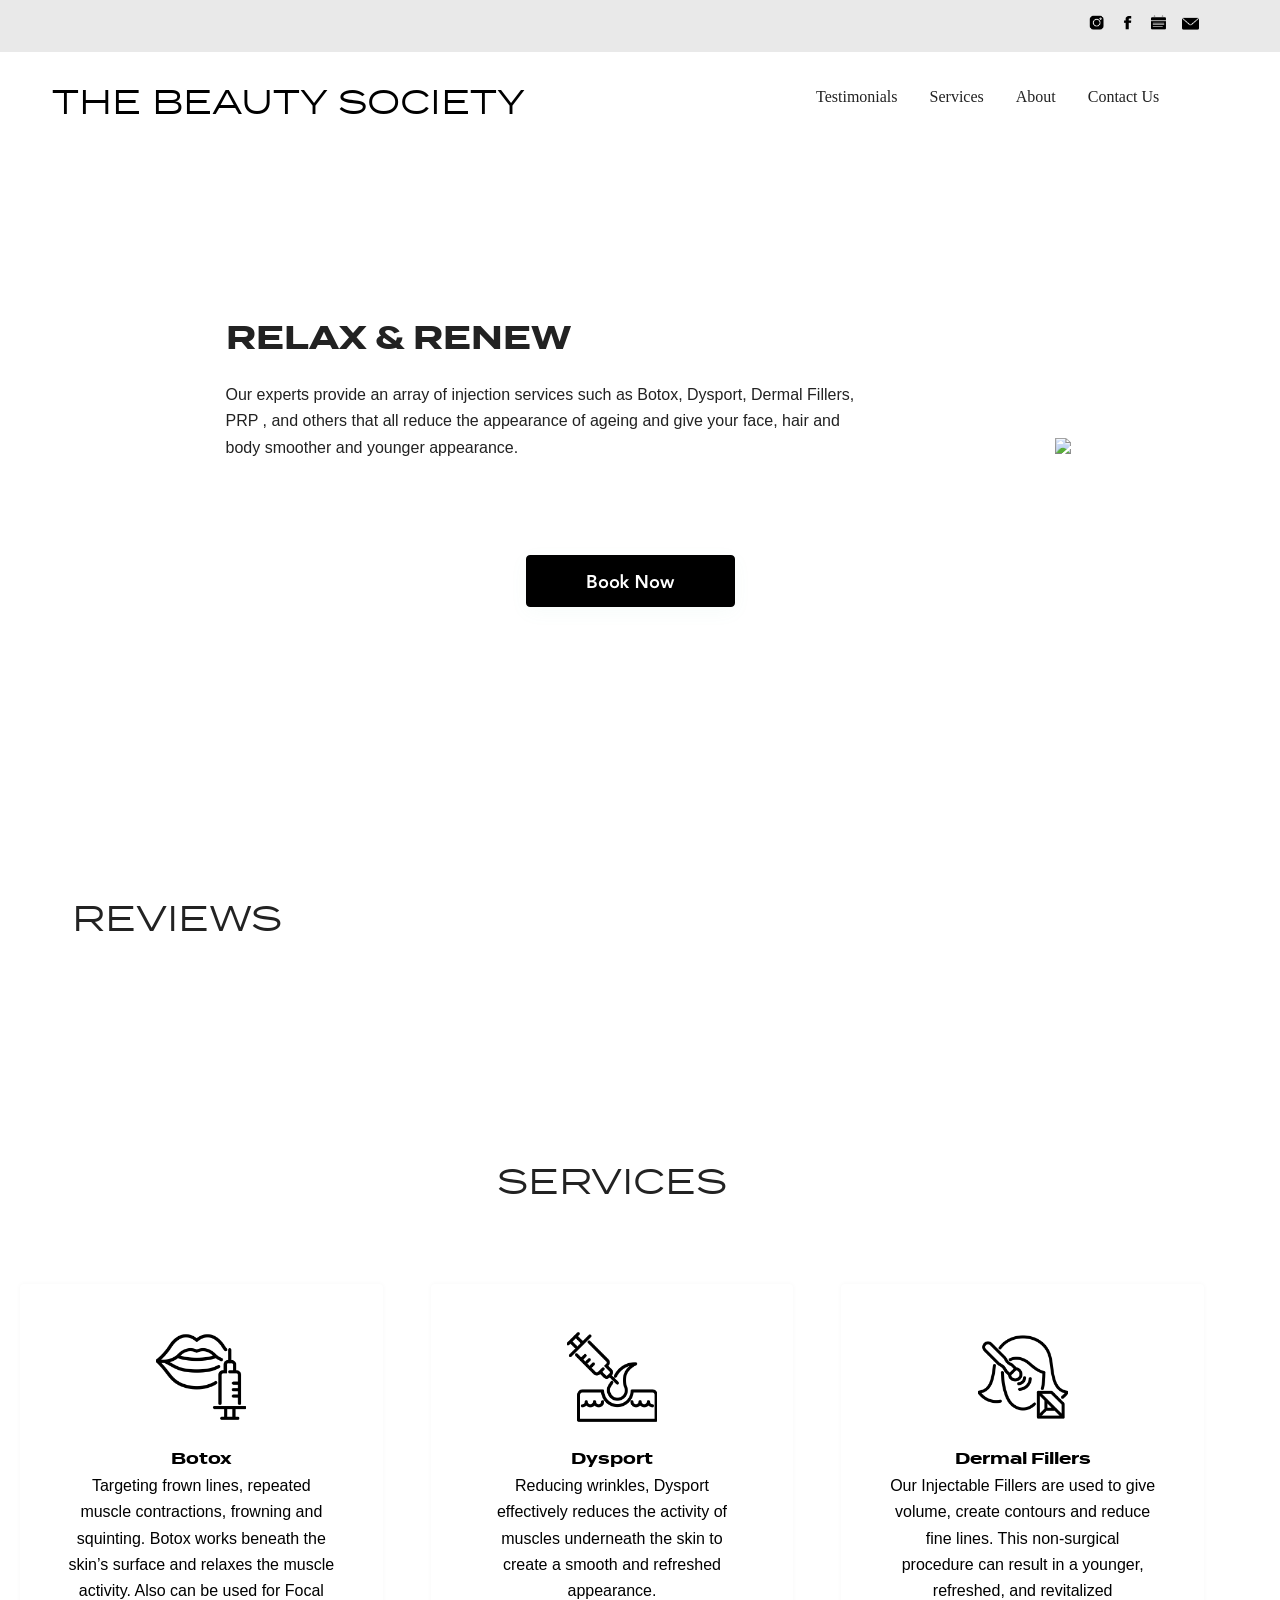
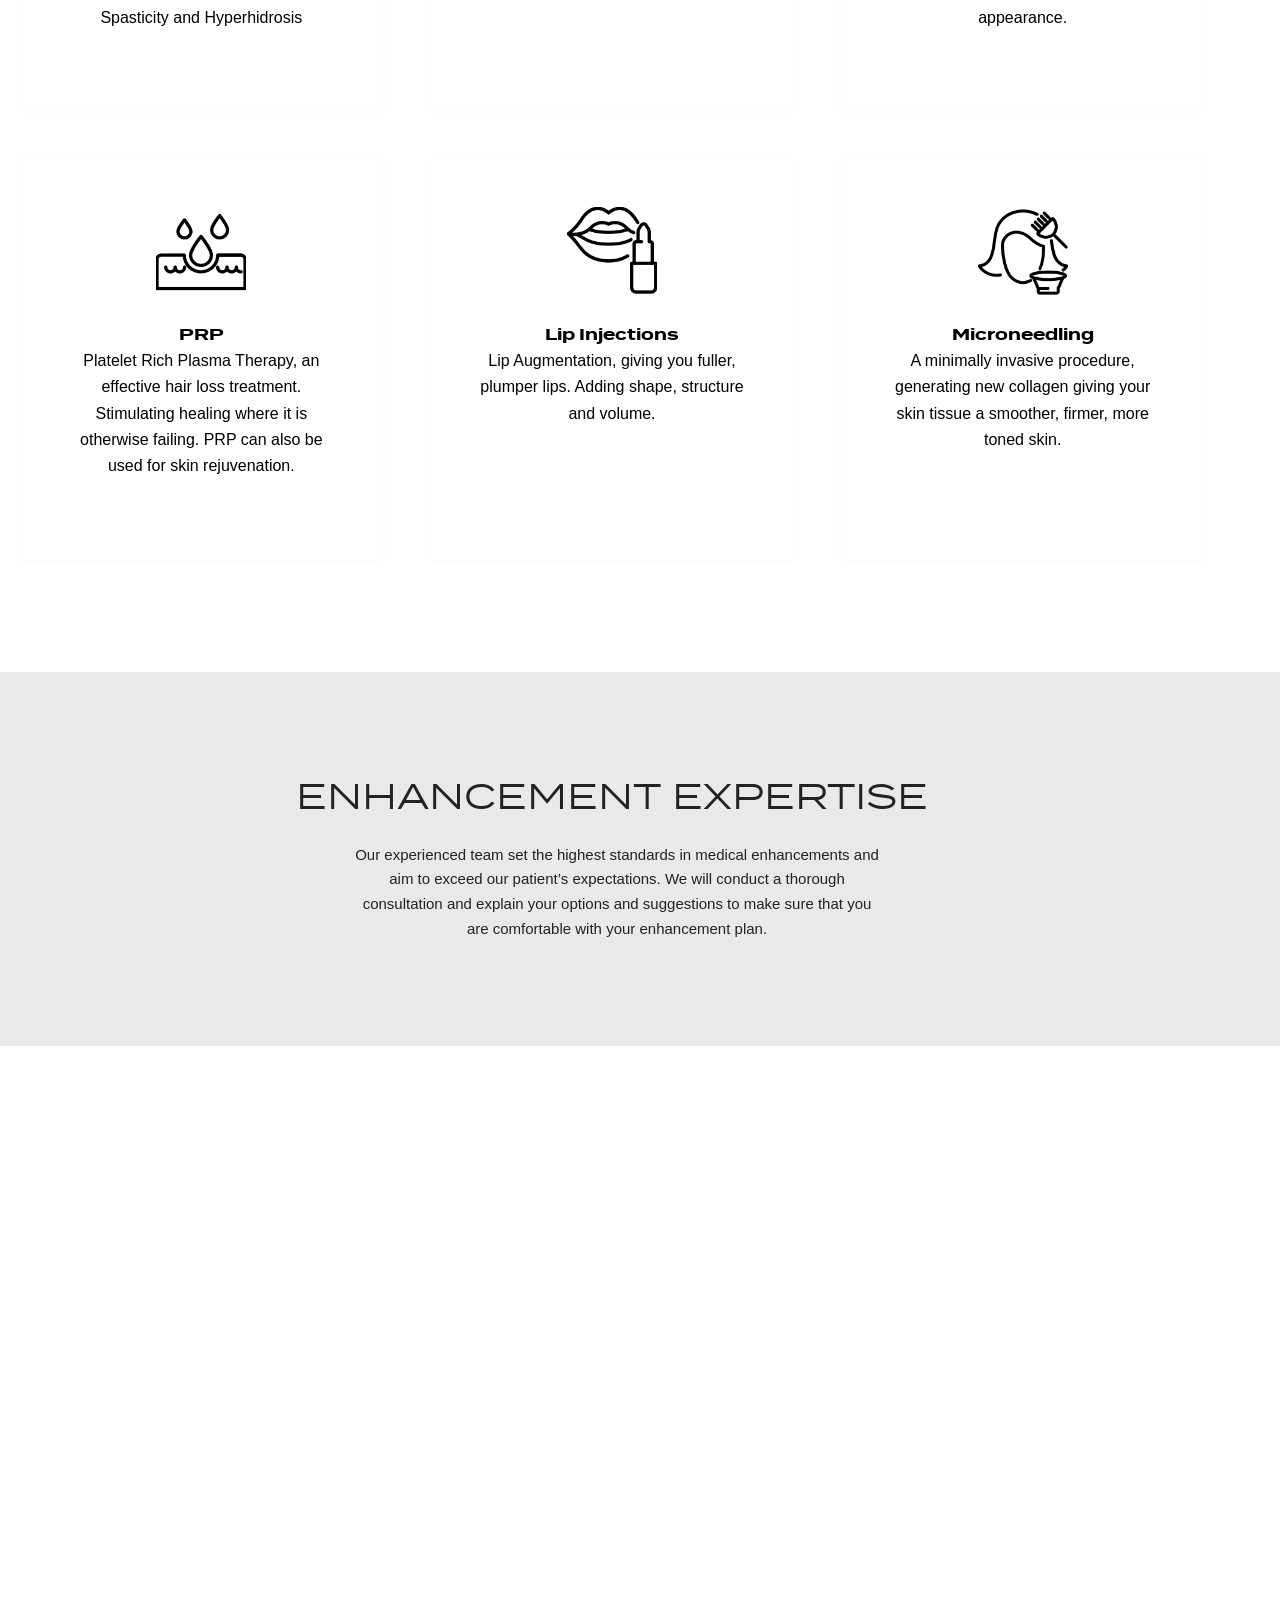
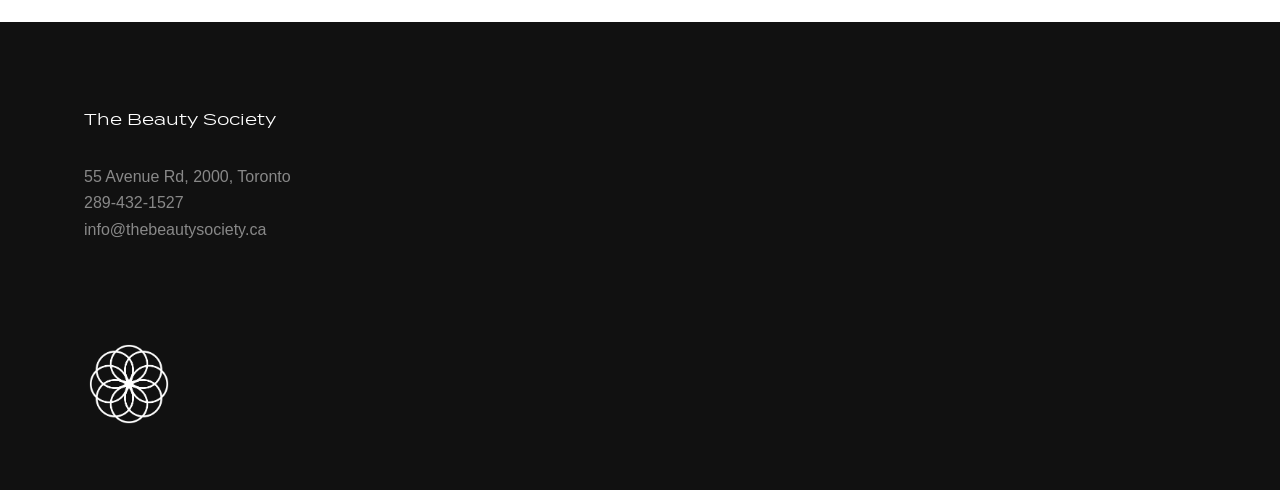
==== commit 06254002: ". ." ====
--- a/index.html
+++ b/index.html
@@ -56,7 +56,7 @@
 		<meta name="viewport" content="width=device-width, initial-scale=1, user-scalable=no" />
 		<meta name="description" content="Welcome to The Beauty Society, we are Toronto's ultimate destination for Dermal Fillers, Botox, Dysport and much more. A modern and luxurious Cosmetic Clinic located at Yorkville Village." />
 		<meta name="author" content="The Beauty Society">
-		<meta name="keywords" content="best botox toronto, botox clinic toronto, dysport clinic, botox in toronto, botox injections, toronto botox services, botox prices, botox deals toronto">
+		<meta name="keywords" content="botox, botox lips, best botox toronto, botox clinic toronto, dysport clinic, botox in toronto, botox injections, toronto botox services, botox prices, botox deals toronto">
 		<link rel="stylesheet" href="assets/css/main.css" />
 		<script src='https://api.mapbox.com/mapbox-gl-js/v1.4.1/mapbox-gl.js'></script>
 		<link href='https://api.mapbox.com/mapbox-gl-js/v1.4.1/mapbox-gl.css' rel='stylesheet' />
@@ -128,7 +128,7 @@
 									<img width='90px'src='images/1.png'></a>
 									<h3>Botox</h3>
 								</header>
-								<p>Targeting frown lines, repeated muscle contractions, frowning and squinting. Botox works beneath the skin’s surface and targets the underlying muscle activity.</p>
+								<p>Targeting frown lines, repeated muscle contractions, frowning and squinting. Botox works beneath the skin’s surface and relaxes the  muscle activity. Also can be used for Focal Spasticity and Hyperhidrosis</p>
 							</div>
 						</section>
 						<section>
@@ -146,7 +146,7 @@
 									<img width='90px'src='images/3.png'></a>
 									<h3>Dermal Fillers</h3>
 								</header>
-								<p>Our Injectable Fillers are used to give volume and create contours on the face where needed or where the volume has disappeared with age. This non-surgical procedure can result in a younger, refreshed, and revitalized appearance.</p>
+								<p>Our Injectable Fillers are used to give volume, create contours and reduce fine lines. This non-surgical procedure can result in a younger, refreshed, and revitalized appearance.</p>
 							</div>
 						</section>
 						<section>
@@ -155,7 +155,7 @@
 									<img width='90px'src='images/4.png'></a>
 									<h3>PRP</h3>
 								</header>
-								<p>Platelet Rich Plasma Therapy, an effective hair loss treatment. Stimulating healing where it is otherwise failing.</p>
+								<p>Platelet Rich Plasma Therapy, an effective hair loss treatment. Stimulating healing where it is otherwise failing. PRP can also be used for skin rejuvenation.</p>
 							</div>
 						</section>
 						<section>
@@ -207,8 +207,6 @@
 							<p>289-432-1527</p>
 							<p>info@thebeautysociety.ca</p>
 							<img class='tbslogo' width='90px'src='images/tbs_logo_494.png'></a>
-<!-- 							<h3>Specialists Who Care</h3>
-							<p>We believe that everyone is naturally beautiful and unique in their own way and we also understand that most people have insecurities that can hold them back in their life. Our purpose is to enhance your natural beauty and to give you the confidence that you need and deserve. </p> -->
 						</section>
 					</div>
 				</div>
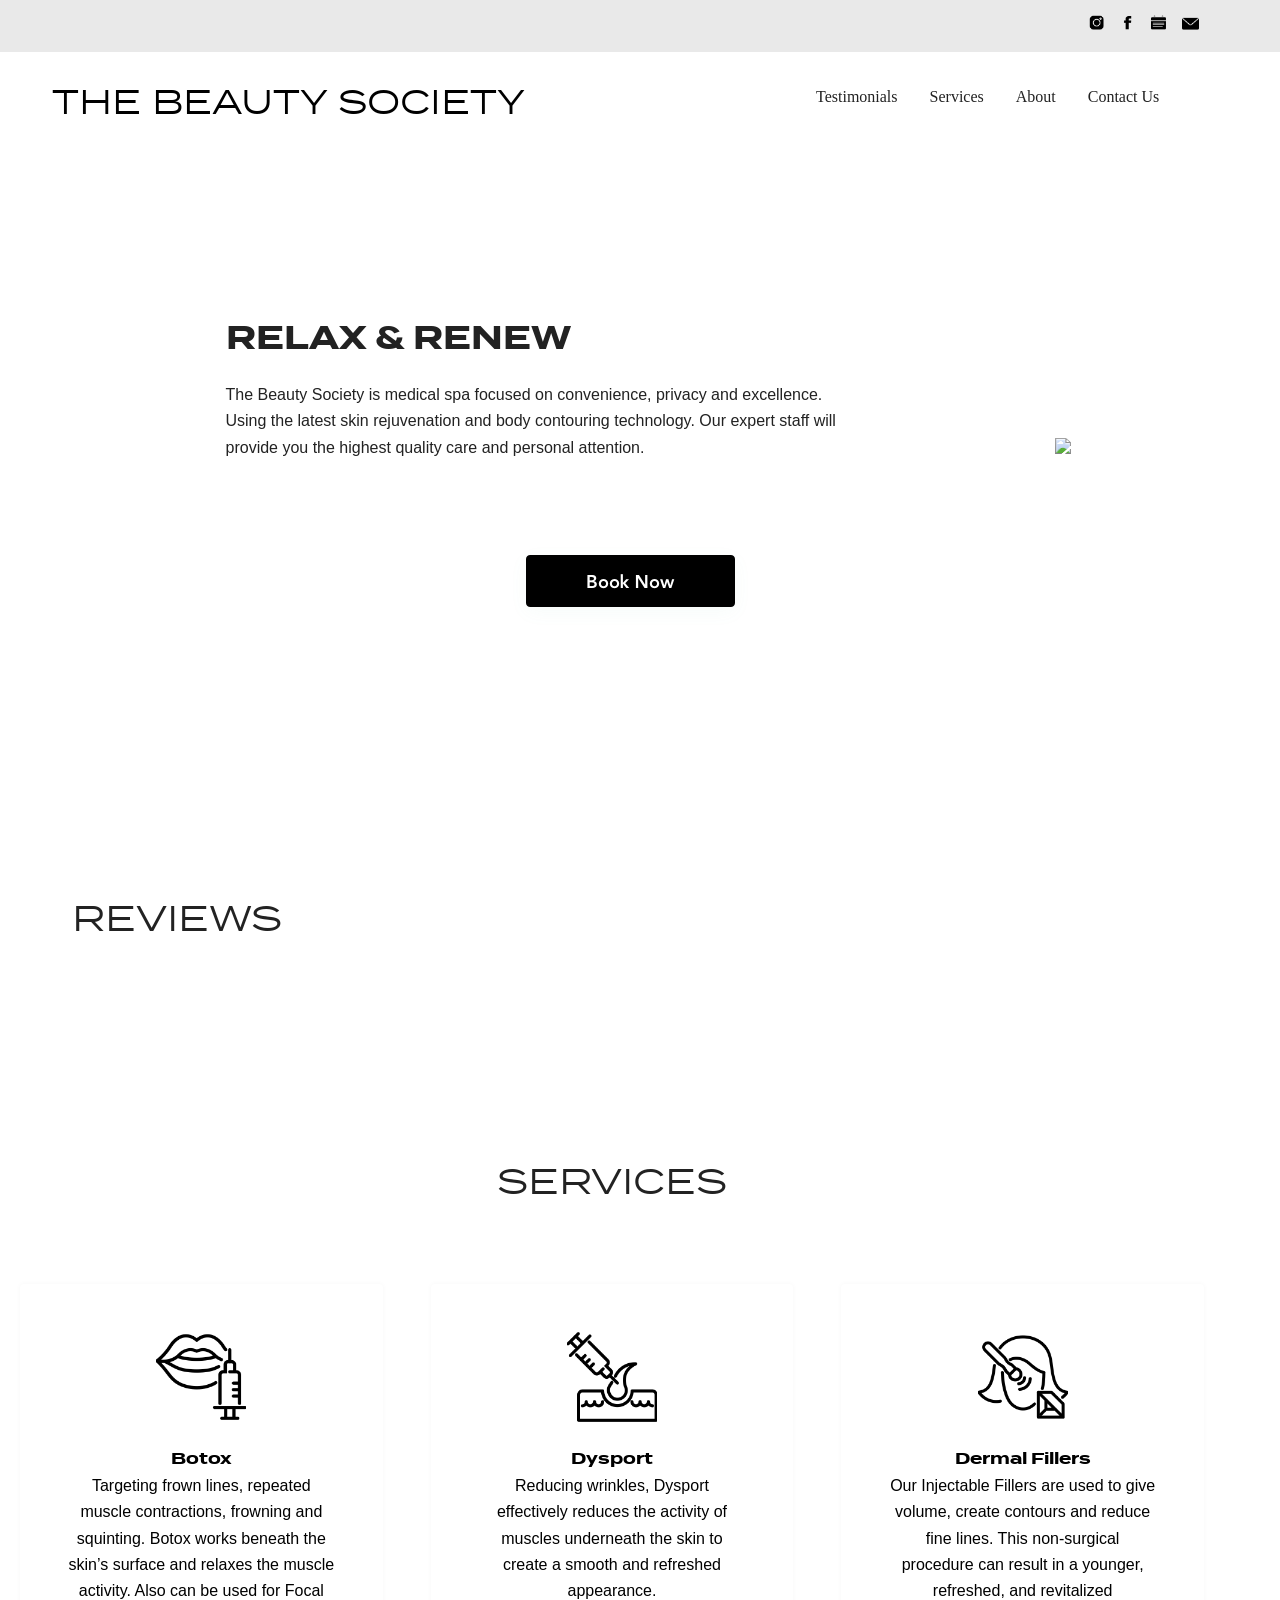
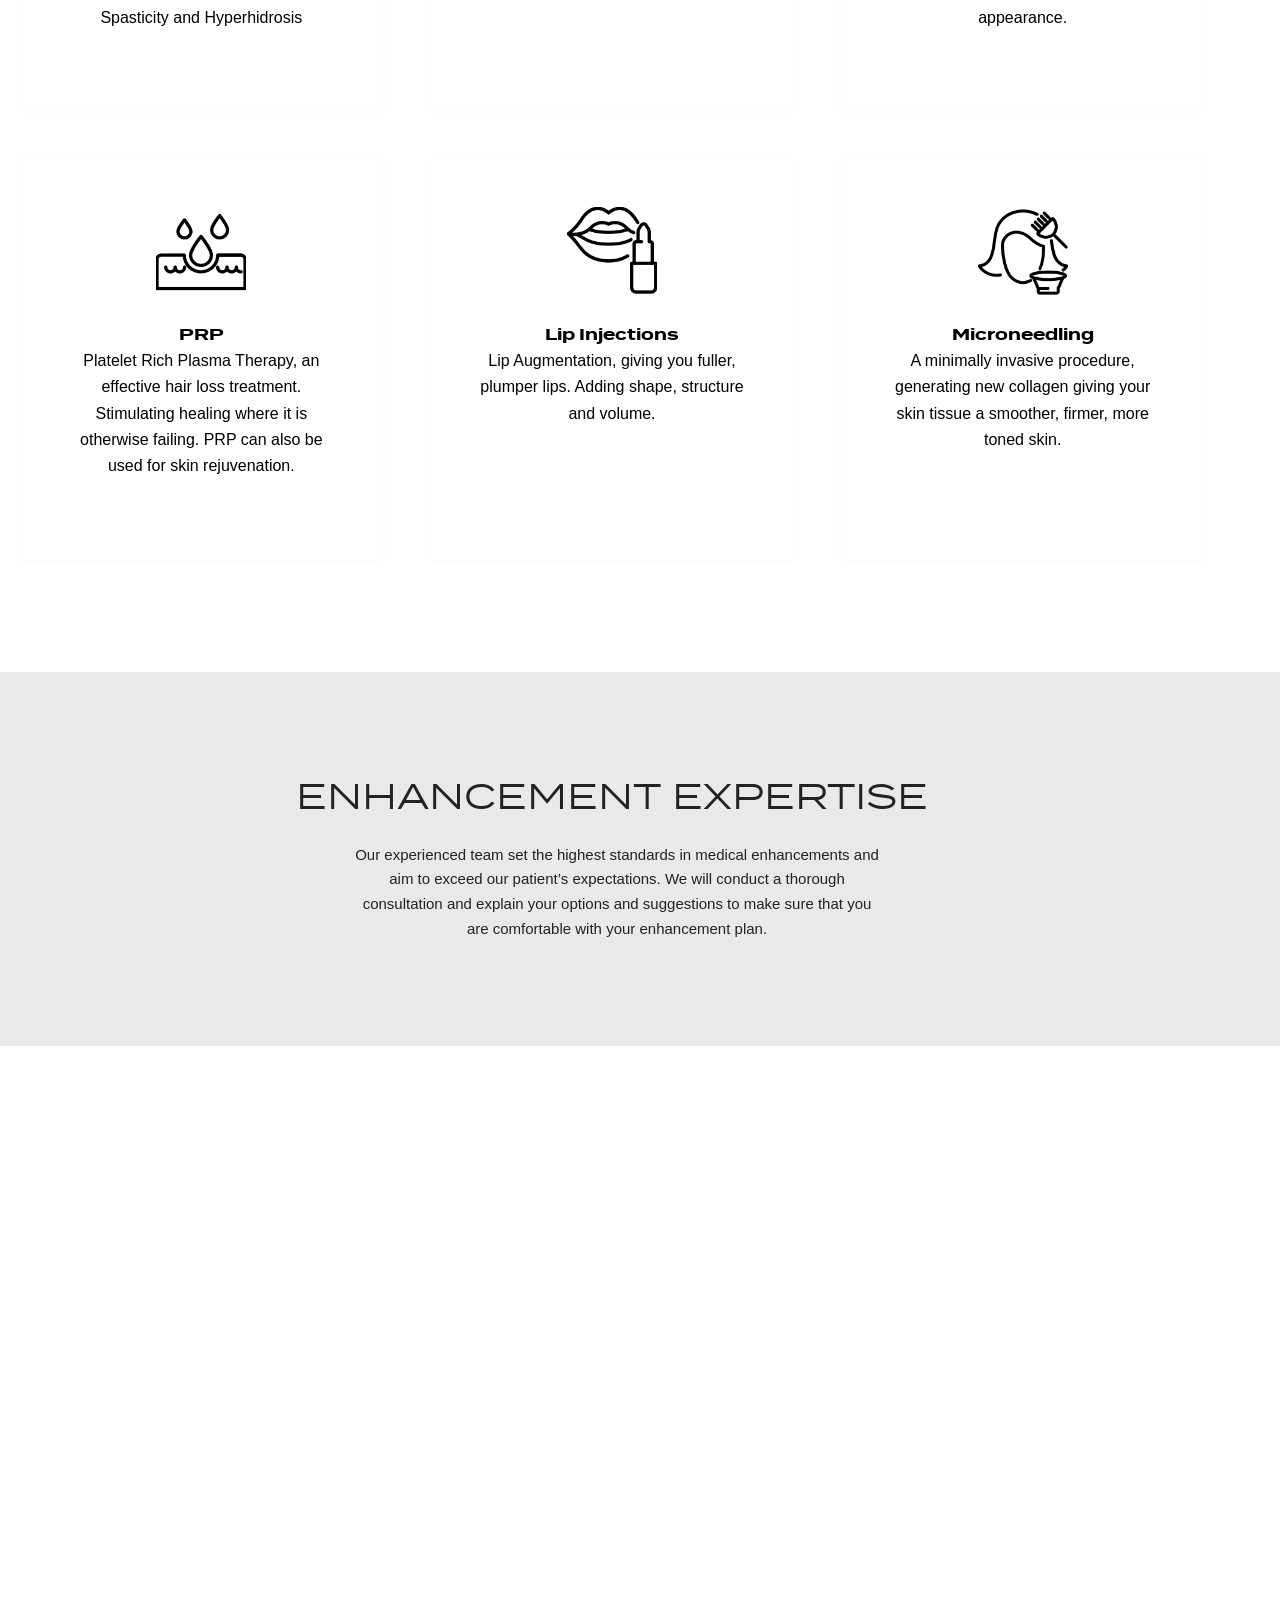
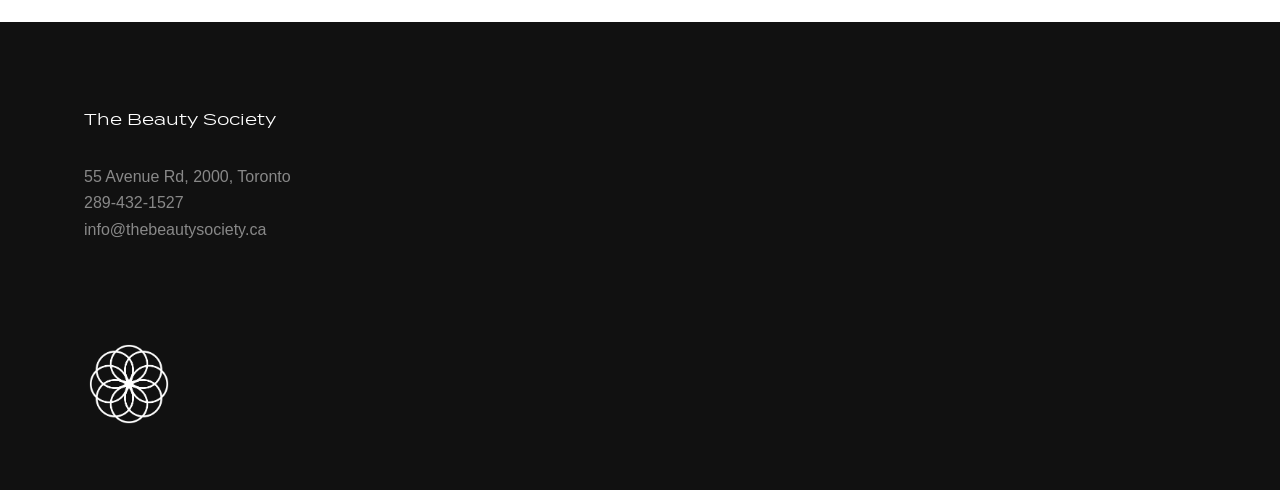
==== commit 8b686411: ". ." ====
--- a/index.html
+++ b/index.html
@@ -59,13 +59,12 @@
 		<meta name="keywords" content="botox, botox lips, best botox toronto, botox clinic toronto, dysport clinic, botox in toronto, botox injections, toronto botox services, botox prices, botox deals toronto">
 		<link rel="stylesheet" href="assets/css/main.css" />
 		<script src='https://api.mapbox.com/mapbox-gl-js/v1.4.1/mapbox-gl.js'></script>
-		<link href='https://api.mapbox.com/mapbox-gl-js/v1.4.1/mapbox-gl.css' rel='stylesheet' />
+		<link href='https://api.mapbox.com/mapbox-gl-js/v1.4.1/mapbox-gl.css' rel='stylesheet'/>
 		<link rel="apple-touch-icon" sizes="180x180" href="images/apple-touch-icon.png">
 		<link rel="icon" type="images/image/png" sizes="32x32" href="/favicon-32x32.png">
 		<link rel="icon" type="images/image/png" sizes="16x16" href="/favicon-16x16.png">
 		<link rel="manifest" href="images/site.webmanifest">
 		<link rel="mask-icon" href="images/safari-pinned-tab.svg" color="#000000">
-
 	</head>
 	<body class="is-preload">
 			<header id="header">
@@ -100,7 +99,8 @@
 			<section id="banner">
 				<div class="inner">
 					<h1>Relax & Renew</h1>
-					<p>Our experts provide an array of injection services such as Botox, Dysport, Dermal Fillers, PRP , and others that all reduce the appearance of ageing and give your face, hair and body smoother and younger appearance.</p>
+					<p>The Beauty Society is medical spa focused on convenience, privacy and excellence. Using the latest skin rejuvenation and body contouring technology. Our expert staff will provide you the highest quality care and personal attention.</p>
+					<!-- <p>Our experts provide an array of injection services such as Botox, Dysport, Dermal Fillers, PRP , and others that all reduce the appearance of ageing and give your face, hair and body smoother and younger appearance.</p> -->
 				</div>
 				<div class='buttton_container'>
 					<a href="https://tbsyorkville.setmore.com"><img src="images/button.png"/> </a>
